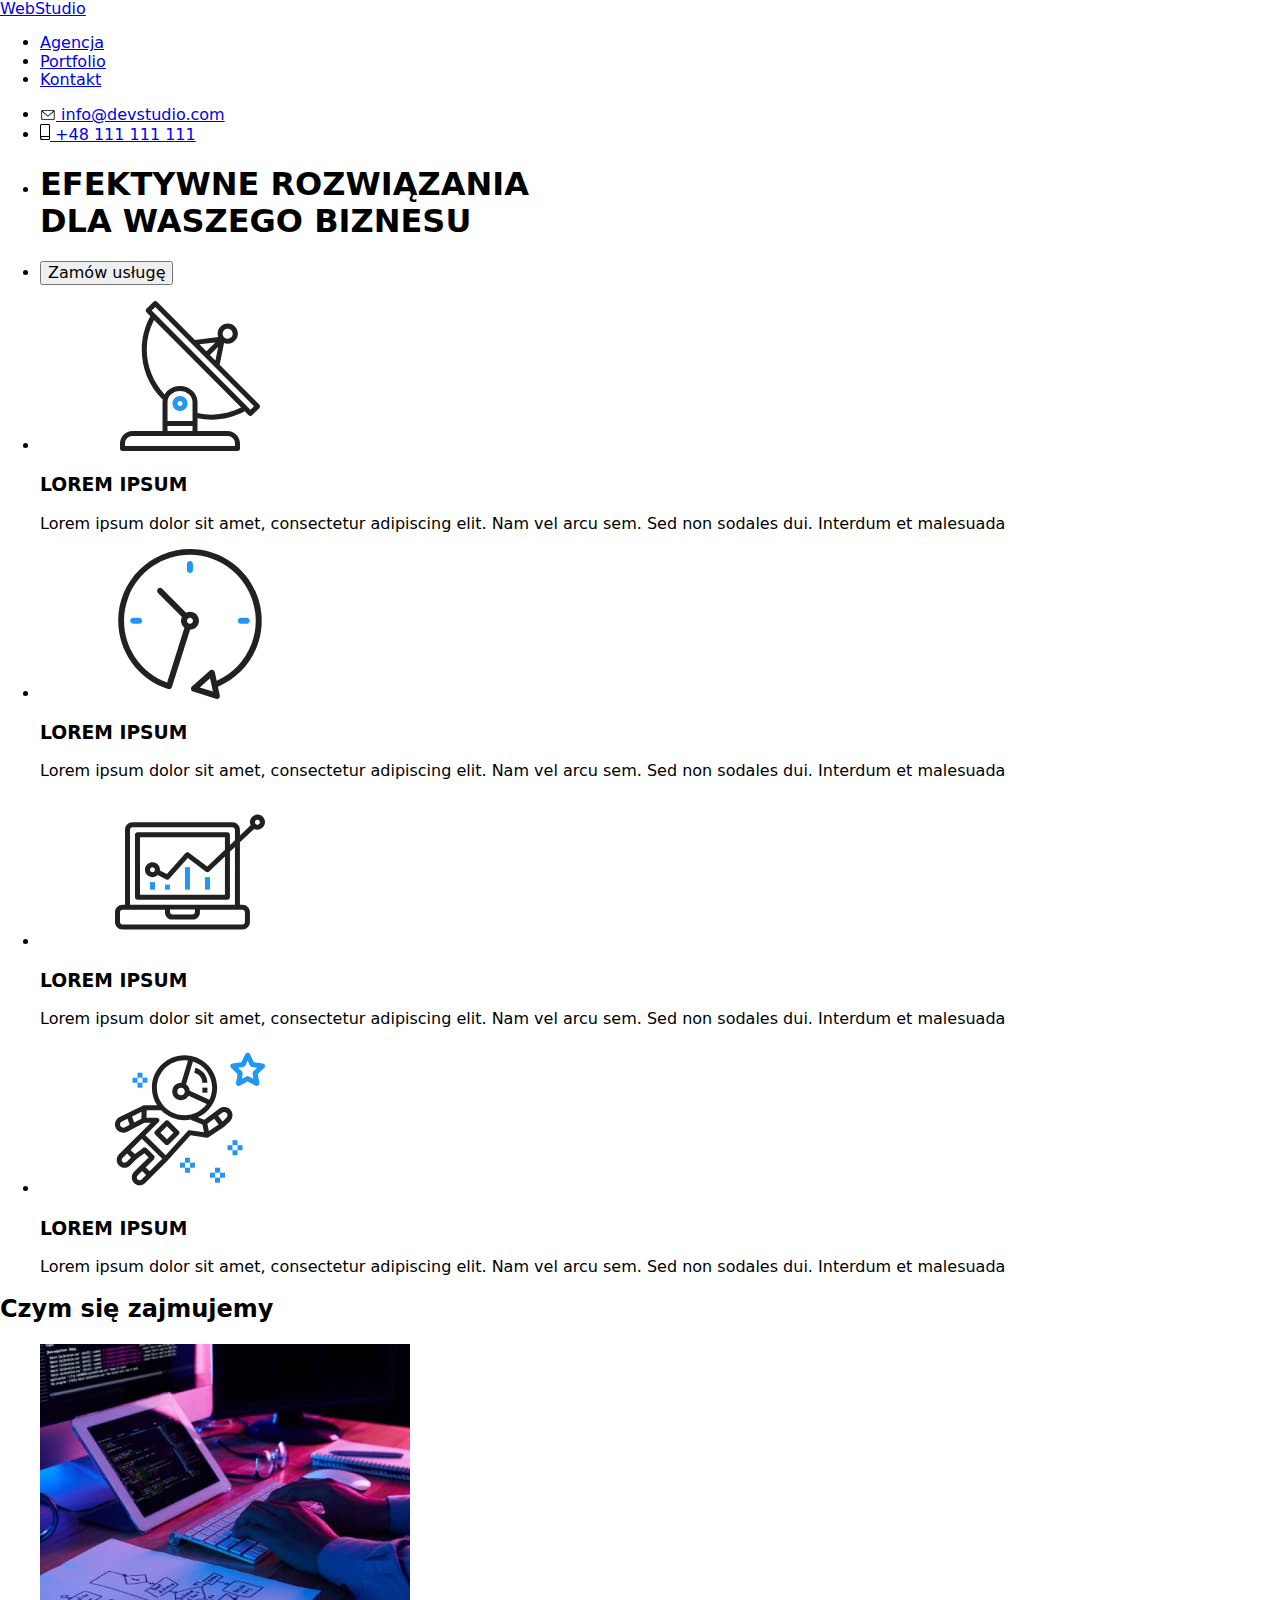
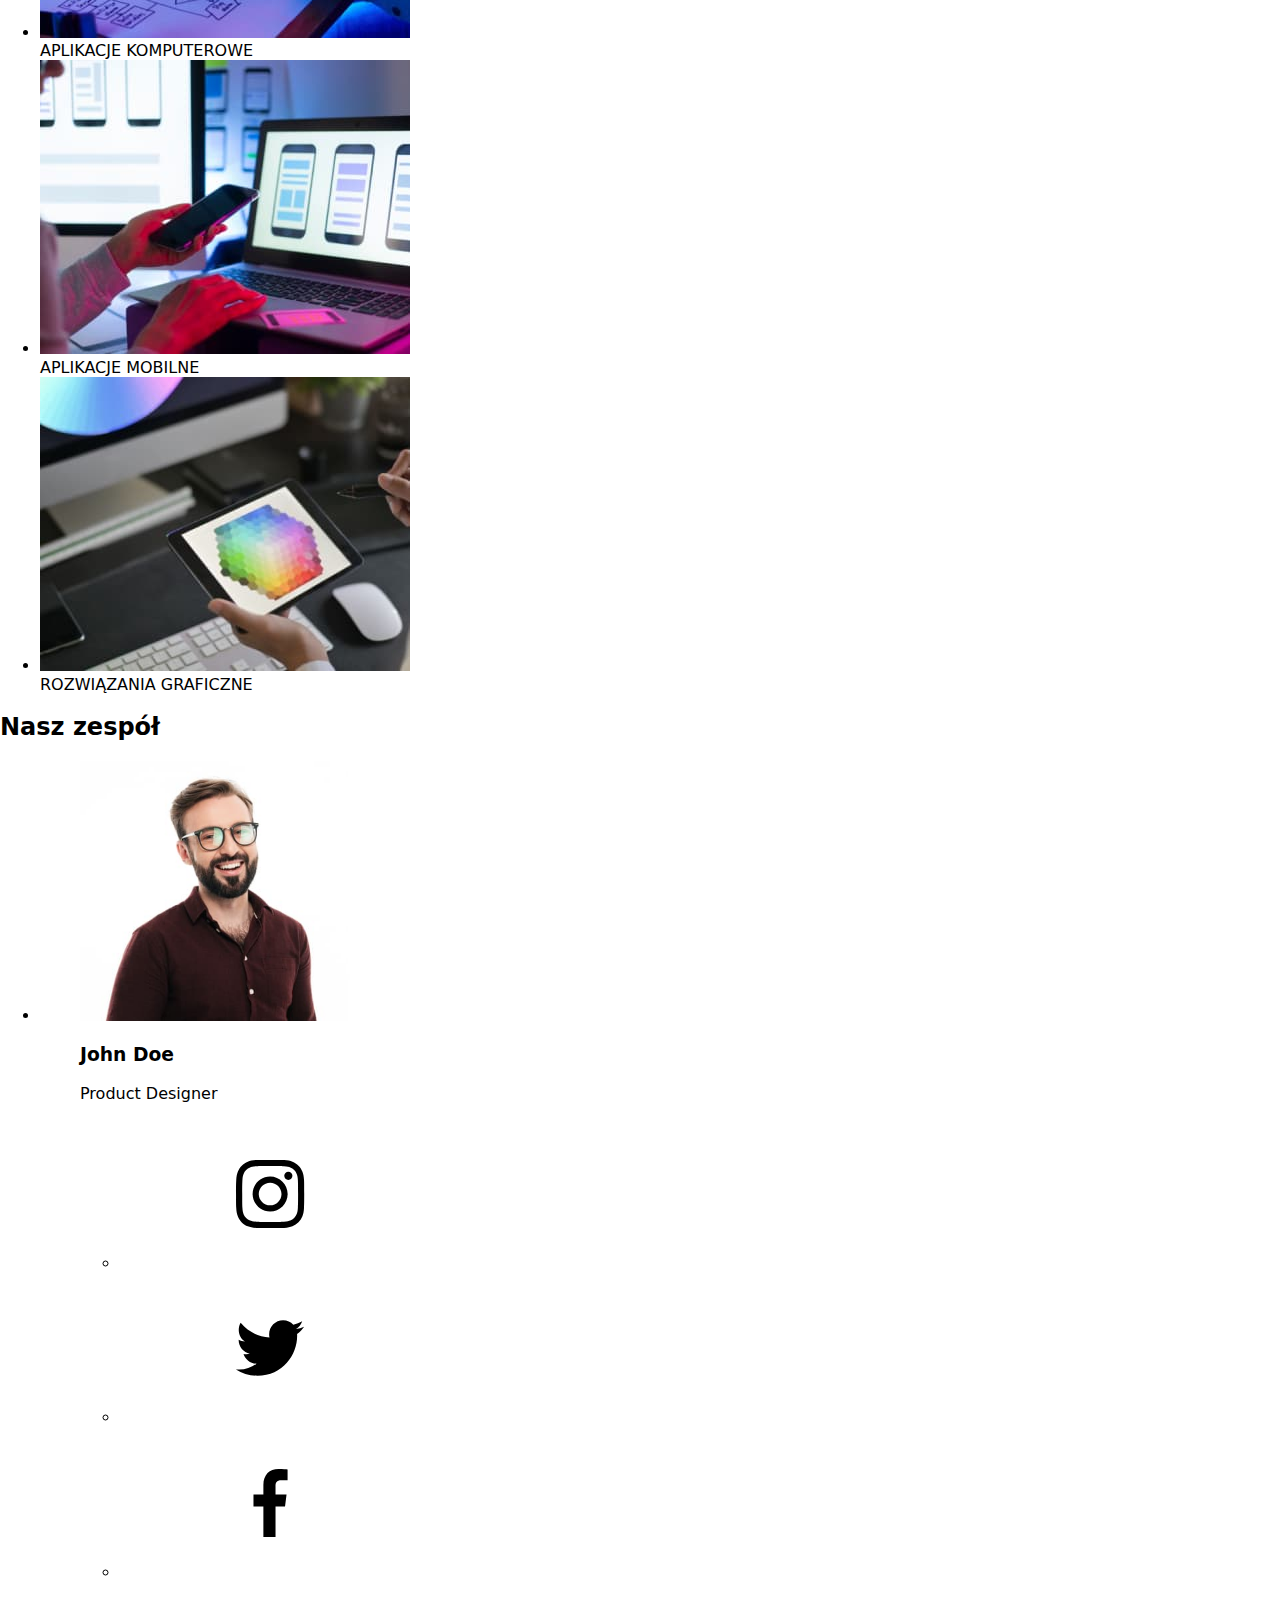
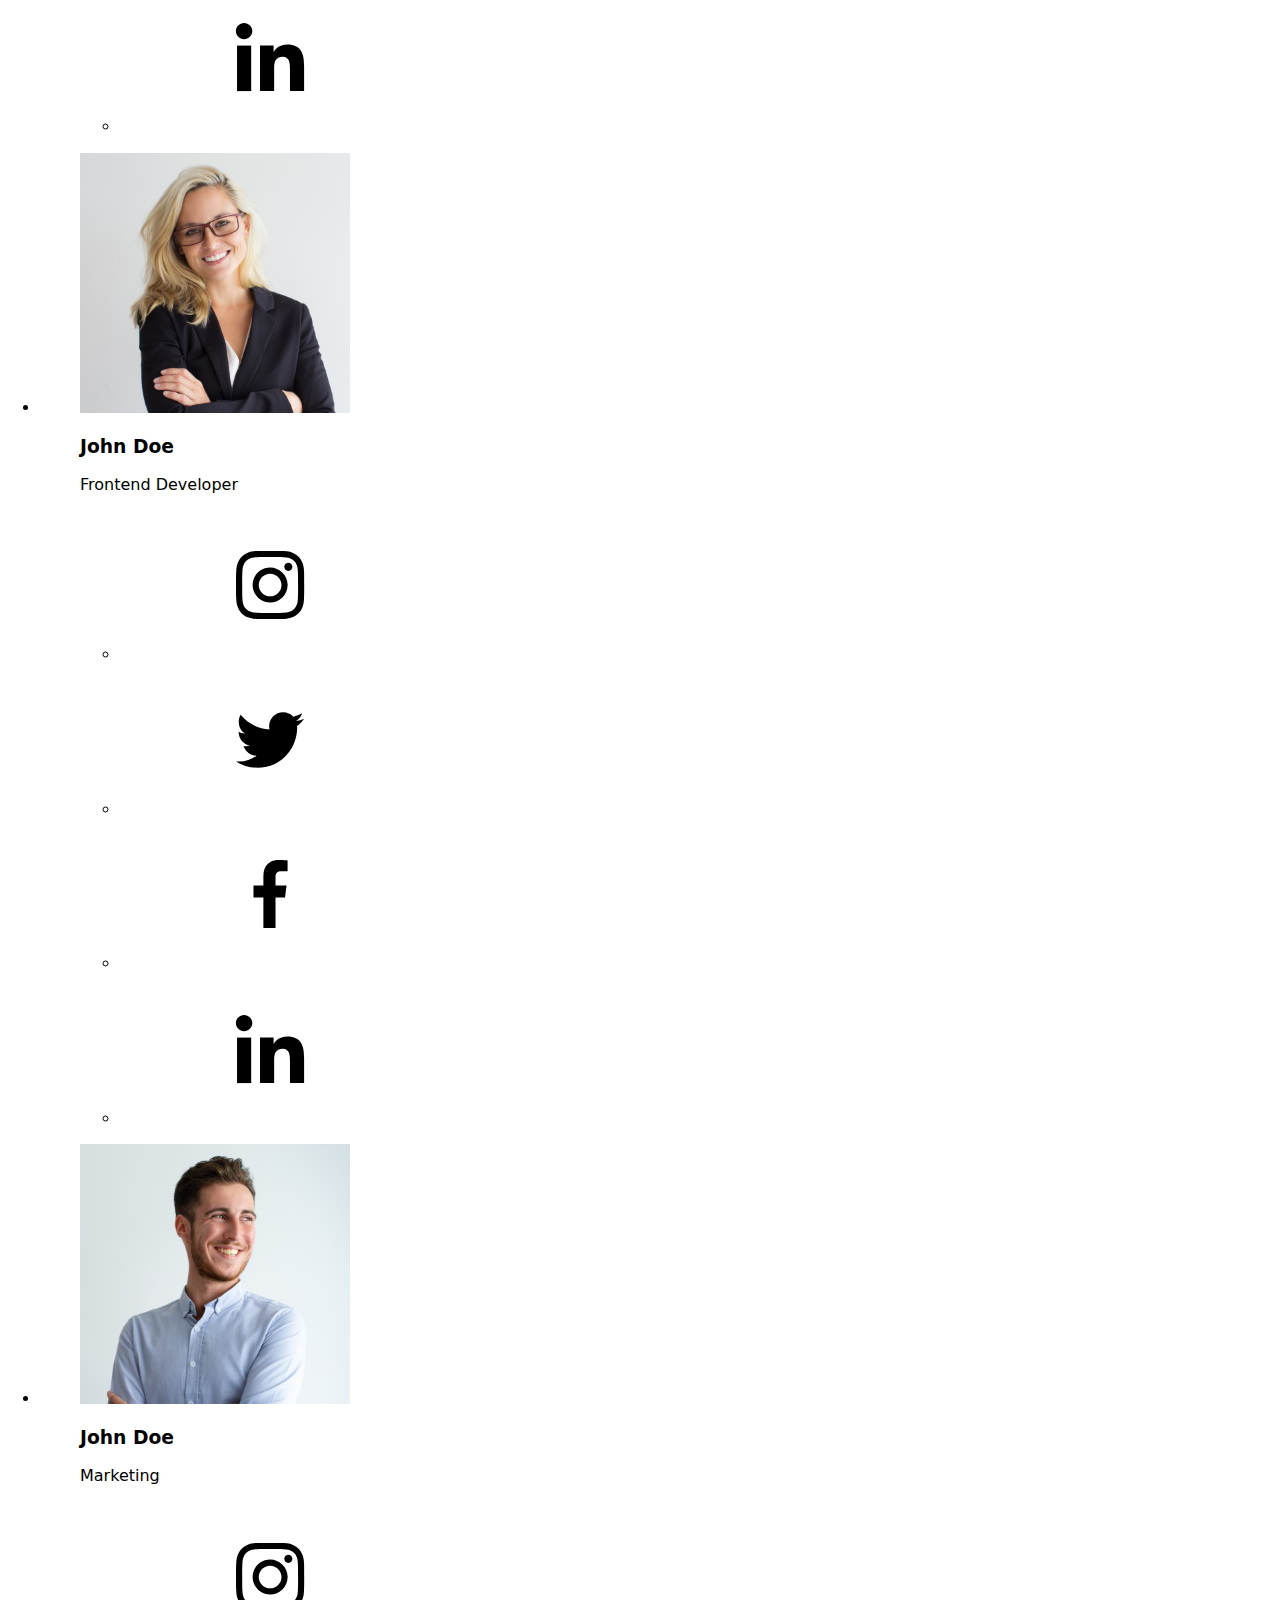
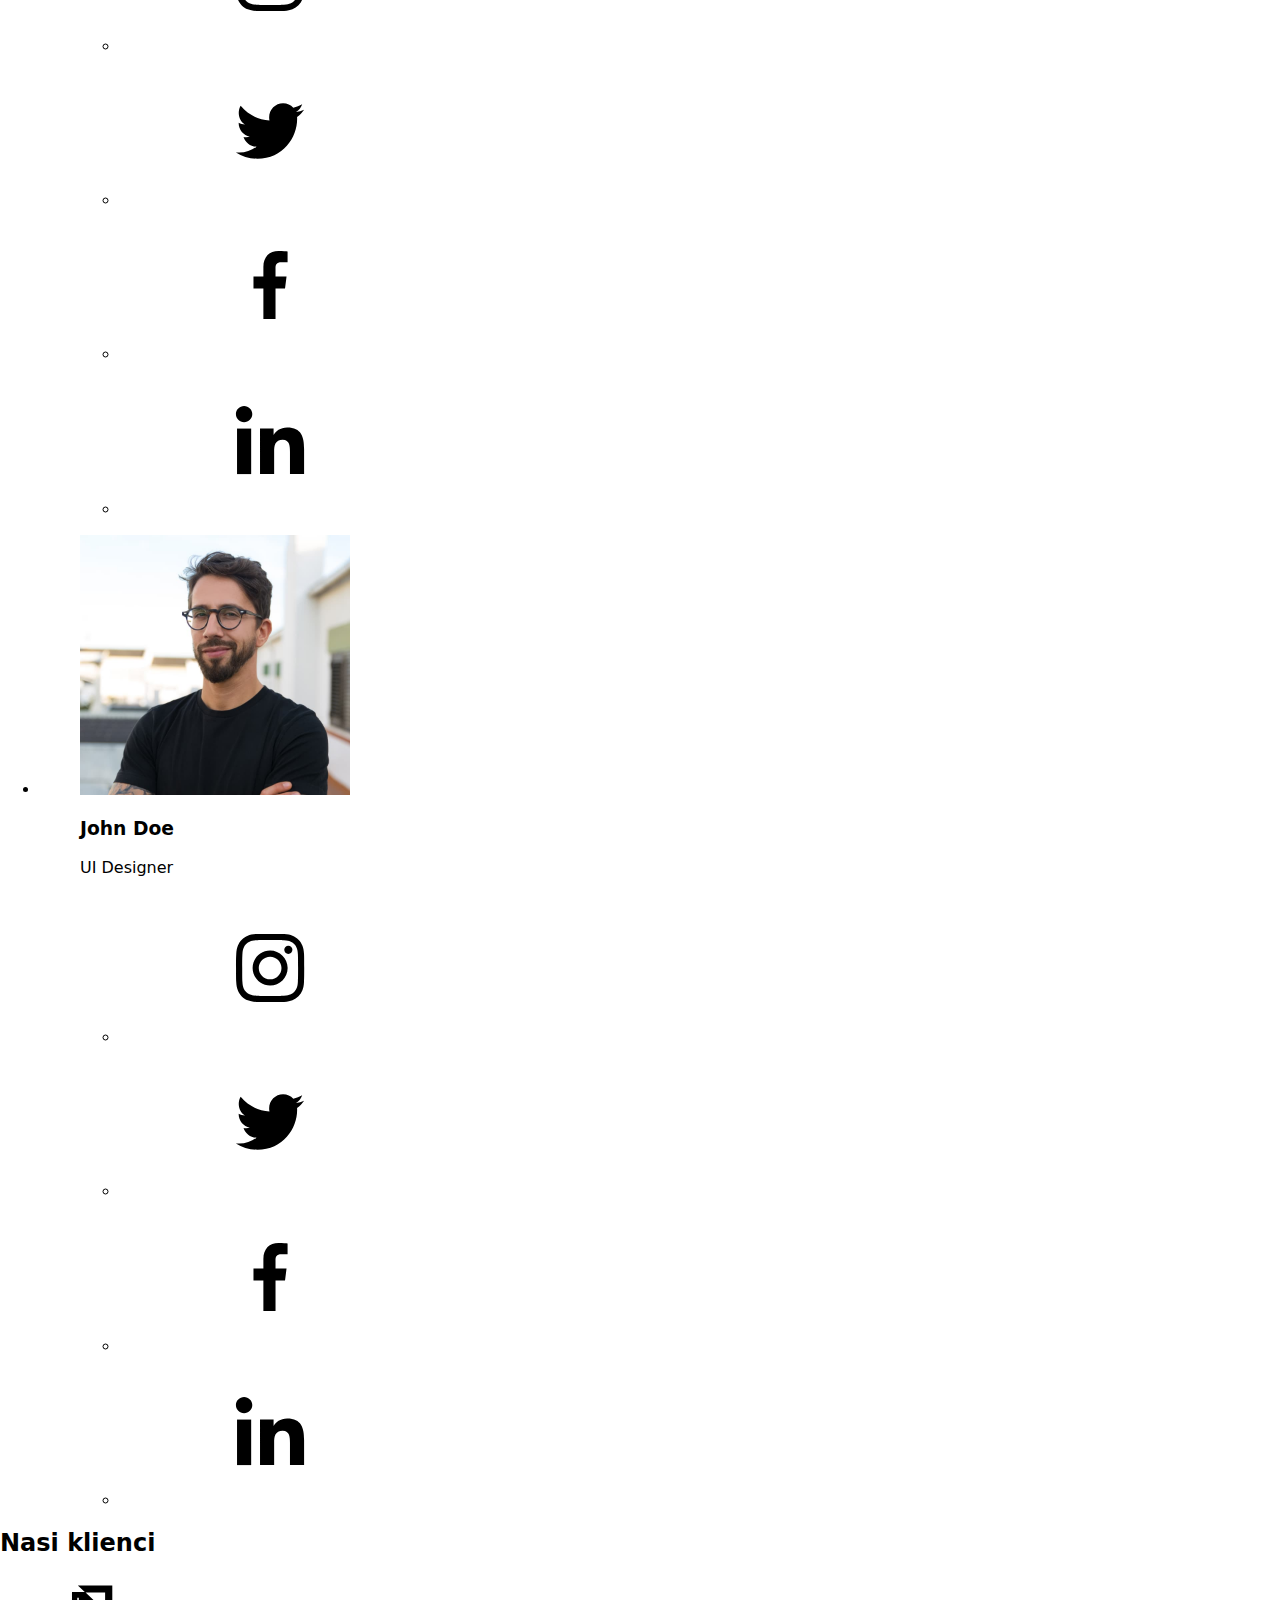
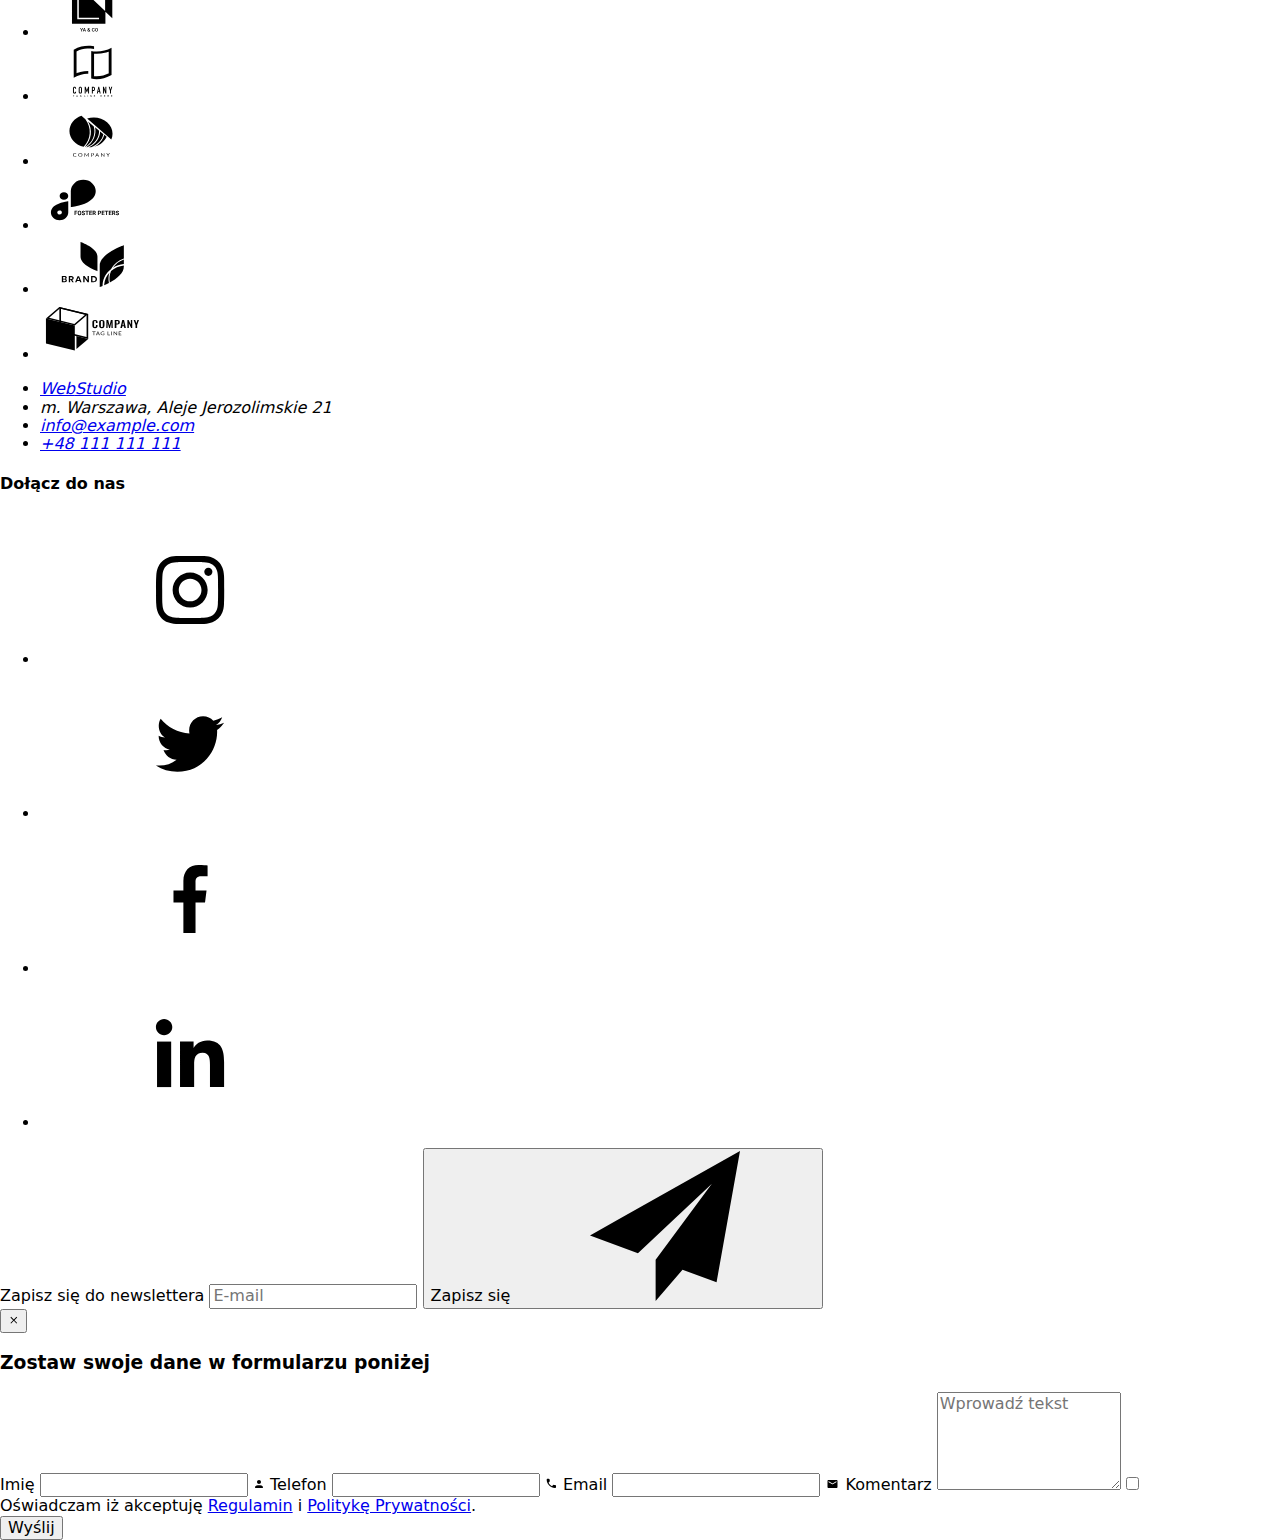
==== index.html @ 15aa5487 "et" ====
<!DOCTYPE html>
<html lang="en">
  <head>
    <link
      rel="stylesheet"
      href="https://cdnjs.cloudflare.com/ajax/libs/modern-normalize/1.0.0/modern-normalize.min.css"
    />
    <link rel="stylesheet" href="start.css" />
    <link rel="preconnect" href="https://fonts.googleapis.com" />
    <link rel="preconnect" href="https://fonts.gstatic.com" crossorigin />
    <link
      href="https://fonts.googleapis.com/css2?family=Roboto:wght@400;500;700;900&display=swap"
      rel="stylesheet"
    />
    <meta charset="UTF-8" />
    <meta http-equiv="X-UA-Compatible" content="IE=edge" />
    <meta name="viewport" content="width=device-width, initial-scale=1.0" />
    <title>Webstudio</title>
  </head>
  <body>
    <!-- Nagłówek -->
    <header>
      <div class="header container">
        <!-- Nawigacja do innych stron -->
        <a class="header__logo" href="./index.html">Web<span>Studio</span></a>
        <ul class="header__navigation">
          <li class="header__item active">
            <a class="header__link1" href="./index.html">Agencja</a>
          </li>
          <li class="header__item">
            <a class="header__link1" href="./portfolio.html">Portfolio</a>
          </li>
          <li class="header__item">
            <a class="header__link1" href="/Kontakt">Kontakt</a>
          </li>
        </ul>
        <ul class="header__contacts">
          <li class="header-contacts-with-icon">
            <div class="header-contacts-div">
              <a class="header__link2" href="mailto:info@devstudio.com">
                <svg class="header-icon-svg" width="16px" height="10px">
                  <use href="./images/icons.svg#icon-envelope"></use>
                </svg>
                info@devstudio.com</a
              >
            </div>
          </li>
          <li class="header-contacts-with-icon">
            <div class="header-contacts-div">
              <a class="header__link2" href="tel:+48111111111">
                <svg class="header-icon-svg" width="10px" height="16px">
                  <use href="./images/icons.svg#icon-smartphone"></use>
                </svg>
                +48&nbsp111&nbsp111&nbsp111</a
              >
            </div>
          </li>
        </ul>
      </div>
    </header>
    <main>
      <!-- Main start -->
      <section>
        <div class="bg">
          <div class="container">
            <ul>
              <li>
                <h1 class="bg-title">
                  EFEKTYWNE ROZWIĄZANIA<br />
                  DLA WASZEGO BIZNESU
                </h1>
              </li>
              <li class="guzik">
                <button class="bg-button" data-modal-open>Zamów usługę</button>
              </li>
            </ul>
          </div>
        </div>
      </section>
      <!-- lorem ipsum start -->
      <section class="section">
        <ul class="lorem container">
          <li class="lorem-box">
            <div class="lorem-icon">
              <svg class="lorem-icon-svg">
                <use href="./images/icons.svg#icon-antenna-1"></use>
              </svg>
            </div>
            <h3 class="lorem-title">LOREM IPSUM</h3>
            <p class="lorem-text">
              Lorem ipsum dolor sit amet, consectetur adipiscing elit. Nam vel
              arcu sem. Sed non sodales dui. Interdum et malesuada
            </p>
          </li>
          <li class="lorem-box">
            <div class="lorem-icon">
              <svg class="lorem-icon-svg">
                <use href="./images/icons.svg#icon-clock-1"></use>
              </svg>
            </div>
            <h3 class="lorem-title">LOREM IPSUM</h3>
            <p class="lorem-text">
              Lorem ipsum dolor sit amet, consectetur adipiscing elit. Nam vel
              arcu sem. Sed non sodales dui. Interdum et malesuada
            </p>
          </li>
          <li class="lorem-box">
            <div class="lorem-icon">
              <svg class="lorem-icon-svg">
                <use href="./images/icons.svg#icon-diagram-1"></use>
              </svg>
            </div>
            <h3 class="lorem-title">LOREM IPSUM</h3>
            <p class="lorem-text">
              Lorem ipsum dolor sit amet, consectetur adipiscing elit. Nam vel
              arcu sem. Sed non sodales dui. Interdum et malesuada
            </p>
          </li>
          <li class="lorem-box">
            <div class="lorem-icon">
              <svg class="lorem-icon-svg">
                <use href="./images/icons.svg#icon-astronaut-1"></use>
              </svg>
            </div>
            <h3 class="lorem-title">LOREM IPSUM</h3>
            <p class="lorem-text">
              Lorem ipsum dolor sit amet, consectetur adipiscing elit. Nam vel
              arcu sem. Sed non sodales dui. Interdum et malesuada
            </p>
          </li>
        </ul>
      </section>
      <!-- lorem ispum end -->
      <!-- Czym sie zajmujemy start-->
      <section class="section" id="about">
        <div class="about container">
          <h2 class="team-header">Czym się zajmujemy</h2>
          <ul class="about-ul">
            <li class="about-img">
              <img
                src="images/img.jpg"
                alt="close-up-image-programer-working-his-desk-office_1098-18707.jpg"
                width="370"
                height="294"
              />
              <div class="about-div">APLIKACJE KOMPUTEROWE</div>
            </li>
            <li class="about-img">
              <img
                src="images/img1.jpg"
                alt="web-ui-designers-are-developing-application-smartphones-team-creators-is-working-interface-mobile-phones_8119-2713.jpg"
                width="370"
                height="294"
              />
              <div class="about-div">APLIKACJE MOBILNE</div>
            </li>
            <li class="about-img">
              <img
                src="images/img2.jpg"
                alt="creative-artist-web-design-with-working-colour-selection-graphic-tablet_35674-1119.jpg"
                width="370"
                height="294"
              />
              <div class="about-div">ROZWIĄZANIA GRAFICZNE</div>
            </li>
          </ul>
        </div>
      </section>
      <!-- Czym sie zajmujemy end-->
      <!-- Zespół start-->
      <section class="section team-bg">
        <div class="team">
          <div class="container">
            <h2 class="team-header">Nasz zespół</h2>
            <ul class="team-ul">
              <li>
                <figure class="team-figure">
                  <img
                    src="images/typ1.jpg"
                    alt="koleś"
                    width="270"
                    height="260"
                  />
                  <figcaption>
                    <h3>John Doe</h3>
                    <p>Product Designer</p>
                    <div>
                      <ul class="team-icons">
                        <li class="team-icons-item">
                          <svg class="team-icons-svg">
                            <use href="./images/icons.svg#icon-insta"></use>
                          </svg>
                        </li>
                        <li class="team-icons-item">
                          <svg class="team-icons-svg">
                            <use href="./images/icons.svg#icon-twitter"></use>
                          </svg>
                        </li>
                        <li class="team-icons-item">
                          <svg class="team-icons-svg">
                            <use href="./images/icons.svg#icon-fb"></use>
                          </svg>
                        </li>
                        <li class="team-icons-item">
                          <svg class="team-icons-svg">
                            <use href="./images/icons.svg#icon-linkedin"></use>
                          </svg>
                        </li>
                      </ul>
                    </div>
                  </figcaption>
                </figure>
              </li>
              <li>
                <figure class="team-figure">
                  <img
                    src="images/typ2.jpg"
                    alt="koleś 2"
                    width="270"
                    height="260"
                  />
                  <figcaption>
                    <h3>John Doe</h3>
                    <p>Frontend Developer</p>
                    <div>
                      <ul class="team-icons">
                        <li class="team-icons-item">
                          <svg class="team-icons-svg">
                            <use href="./images/icons.svg#icon-insta"></use>
                          </svg>
                        </li>
                        <li class="team-icons-item">
                          <svg class="team-icons-svg">
                            <use href="./images/icons.svg#icon-twitter"></use>
                          </svg>
                        </li>
                        <li class="team-icons-item">
                          <svg class="team-icons-svg">
                            <use href="./images/icons.svg#icon-fb"></use>
                          </svg>
                        </li>
                        <li class="team-icons-item">
                          <svg class="team-icons-svg">
                            <use href="./images/icons.svg#icon-linkedin"></use>
                          </svg>
                        </li>
                      </ul>
                    </div>
                  </figcaption>
                </figure>
              </li>
              <li>
                <figure class="team-figure">
                  <img
                    src="images/typ3.jpg"
                    alt="koleś 3"
                    width="270"
                    height="260"
                  />
                  <figcaption>
                    <h3>John Doe</h3>
                    <p>Marketing</p>
                    <div>
                      <ul class="team-icons">
                        <li class="team-icons-item">
                          <svg class="team-icons-svg">
                            <use href="./images/icons.svg#icon-insta"></use>
                          </svg>
                        </li>
                        <li class="team-icons-item">
                          <svg class="team-icons-svg">
                            <use href="./images/icons.svg#icon-twitter"></use>
                          </svg>
                        </li>
                        <li class="team-icons-item">
                          <svg class="team-icons-svg">
                            <use href="./images/icons.svg#icon-fb"></use>
                          </svg>
                        </li>
                        <li class="team-icons-item">
                          <svg class="team-icons-svg">
                            <use href="./images/icons.svg#icon-linkedin"></use>
                          </svg>
                        </li>
                      </ul>
                    </div>
                  </figcaption>
                </figure>
              </li>
              <li>
                <figure class="team-figure">
                  <img
                    src="images/typ4.jpg"
                    alt="koleś 4"
                    width="270"
                    height="260"
                  />
                  <figcaption>
                    <h3>John Doe</h3>
                    <p>UI Designer</p>
                    <div>
                      <ul class="team-icons">
                        <li class="team-icons-item">
                          <svg class="team-icons-svg">
                            <use href="./images/icons.svg#icon-insta"></use>
                          </svg>
                        </li>
                        <li class="team-icons-item">
                          <svg class="team-icons-svg">
                            <use href="./images/icons.svg#icon-twitter"></use>
                          </svg>
                        </li>
                        <li class="team-icons-item">
                          <svg class="team-icons-svg">
                            <use href="./images/icons.svg#icon-fb"></use>
                          </svg>
                        </li>
                        <li class="team-icons-item">
                          <svg class="team-icons-svg">
                            <use href="./images/icons.svg#icon-linkedin"></use>
                          </svg>
                        </li>
                      </ul>
                    </div>
                  </figcaption>
                </figure>
              </li>
            </ul>
          </div>
        </div>
      </section>
      <!-- Zespół end-->
      <!-- Nasi klienci start -->
      <section class="section">
        <div class="container">
          <h2 class="team-header">Nasi klienci</h2>
          <ul class="team-ul">
            <li>
              <div class="client-box">
                <svg width="106" height="60">
                  <use href="./images/icons.svg#icon-Logo"></use>
                </svg>
              </div>
            </li>
            <li>
              <div class="client-box">
                <svg width="106" height="60">
                  <use href="./images/icons.svg#icon-Logo-1"></use>
                </svg>
              </div>
            </li>
            <li>
              <div class="client-box">
                <svg width="106" height="60">
                  <use href="./images/icons.svg#icon-Logo-2"></use>
                </svg>
              </div>
            </li>
            <li>
              <div class="client-box">
                <svg width="106" height="60">
                  <use href="./images/icons.svg#icon-Logo-3"></use>
                </svg>
              </div>
            </li>
            <li>
              <div class="client-box">
                <svg width="106" height="60">
                  <use href="./images/icons.svg#icon-Logo-4"></use>
                </svg>
              </div>
            </li>
            <li>
              <div class="client-box">
                <svg width="106" height="60">
                  <use href="./images/icons.svg#icon-Logo-5"></use>
                </svg>
              </div>
            </li>
          </ul>
        </div>
      </section>
      <!-- nasi klienci end -->
    </main>
    <!-- Main end -->
    <!-- Stopka strony start -->
    <footer class="footer">
      <div class="footer-flex container">
        <address class="address">
          <ul class="">
            <li>
              <a class="footer-logo" href="./index.html"
                >Web<span>Studio</span></a
              >
            </li>
            <li class="footer-text">m. Warszawa, Aleje Jerozolimskie 21</li>
            <li class="footer-text">
              <a class="footer-mail" href="mailto:info@example.com"
                >info@example.com</a
              >
            </li>
            <li class="footer-text">
              <a class="footer-phone" href="tel:+48111111111"
                >+48 111 111 111</a
              >
            </li>
          </ul>
        </address>
        <div class="footer-icons">
          <h4 class="footer-join">Dołącz do nas</h4>
          <ul class="footer-icons-list">
            <li>
              <div class="footer-div">
                <svg class="footer-icons-svg">
                  <use href="./images/icons.svg#icon-insta"></use>
                </svg>
              </div>
            </li>
            <li>
              <div class="footer-div">
                <svg class="footer-icons-svg">
                  <use href="./images/icons.svg#icon-twitter"></use>
                </svg>
              </div>
            </li>
            <li>
              <div class="footer-div">
                <svg class="footer-icons-svg">
                  <use href="./images/icons.svg#icon-fb"></use>
                </svg>
              </div>
            </li>
            <li>
              <div class="footer-div">
                <svg class="footer-icons-svg">
                  <use href="./images/icons.svg#icon-linkedin"></use>
                </svg>
              </div>
            </li>
          </ul>
        </div>
        <div>
          <form class="footer-form">
            <label class="footer-newsletter-label">
              Zapisz się do newslettera
              <input
                class="footer-newsletter"
                type="email"
                name="email"
                placeholder="E-mail"
              />
            </label>
            <button class="footer-newsletter-button" type="submit">
              Zapisz się
              <svg>
                <use href="./images/icons.svg#icon-send"></use>
              </svg>
            </button>
          </form>
        </div>
      </div>
    </footer>
    <!-- Stopka strony end -->
    <!-- modal start -->
    <div class="backdrop is-hidden" data-modal>
      <div class="modal">
        <button type="button" class="close-button" data-modal-close>
          <svg class="close-btn" width="11px" height="11px">
            <use href="./images/icons.svg#icon-close"></use>
          </svg>
        </button>
        <h3 class="modal__title">Zostaw swoje dane w formularzu poniżej</h3>
        <form class="modal__form">
          <label class="modal__label">
            Imię
            <input class="modal__input" type="text" name="name" />
            <svg
              class="modal__icon modal__icon--person"
              width="12px"
              height="12px"
            >
              <use href="./images/icons.svg#icon-person"></use>
            </svg>
          </label>
          <label class="modal__label">
            Telefon
            <input class="modal__input" type="tel" name="phone" />
            <svg
              class="modal__icon modal__icon--phone"
              width="13px"
              height="13px"
            >
              <use href="./images/icons.svg#icon-phone"></use>
            </svg>
          </label>
          <label class="modal__label">
            Email
            <input class="modal__input" type="email" name="email" />
            <svg
              class="modal__icon modal__icon--email"
              width="15px"
              height="12px"
            >
              <use href="./images/icons.svg#icon-email"></use>
            </svg>
          </label>
          <label class="modal__label">
            Komentarz
            <textarea
              class="modal__comment"
              name="comment"
              rows="5"
              placeholder="Wprowadź tekst"
            ></textarea>
          </label>
          <label class="modal__policy">
            <input
              class="modal__checkbox"
              type="checkbox"
              name="accept"
              value="accept"
            />
            <div class="modal__checkbox--text">
              Oświadczam iż akceptuję
              <a class="modal__link" href="#regulamin">Regulamin</a> i
              <a class="modal__link" href="#policy">Politykę Prywatności</a>.
            </div>
          </label>

          <button class="modal__button" type="submit">Wyślij</button>
        </form>
      </div>
    </div>
    <!-- modal end -->
    <script src="./js/modal.js"></script>
  </body>
</html>
---- start.css ----
/*# sourceMappingURL=start.css.map */
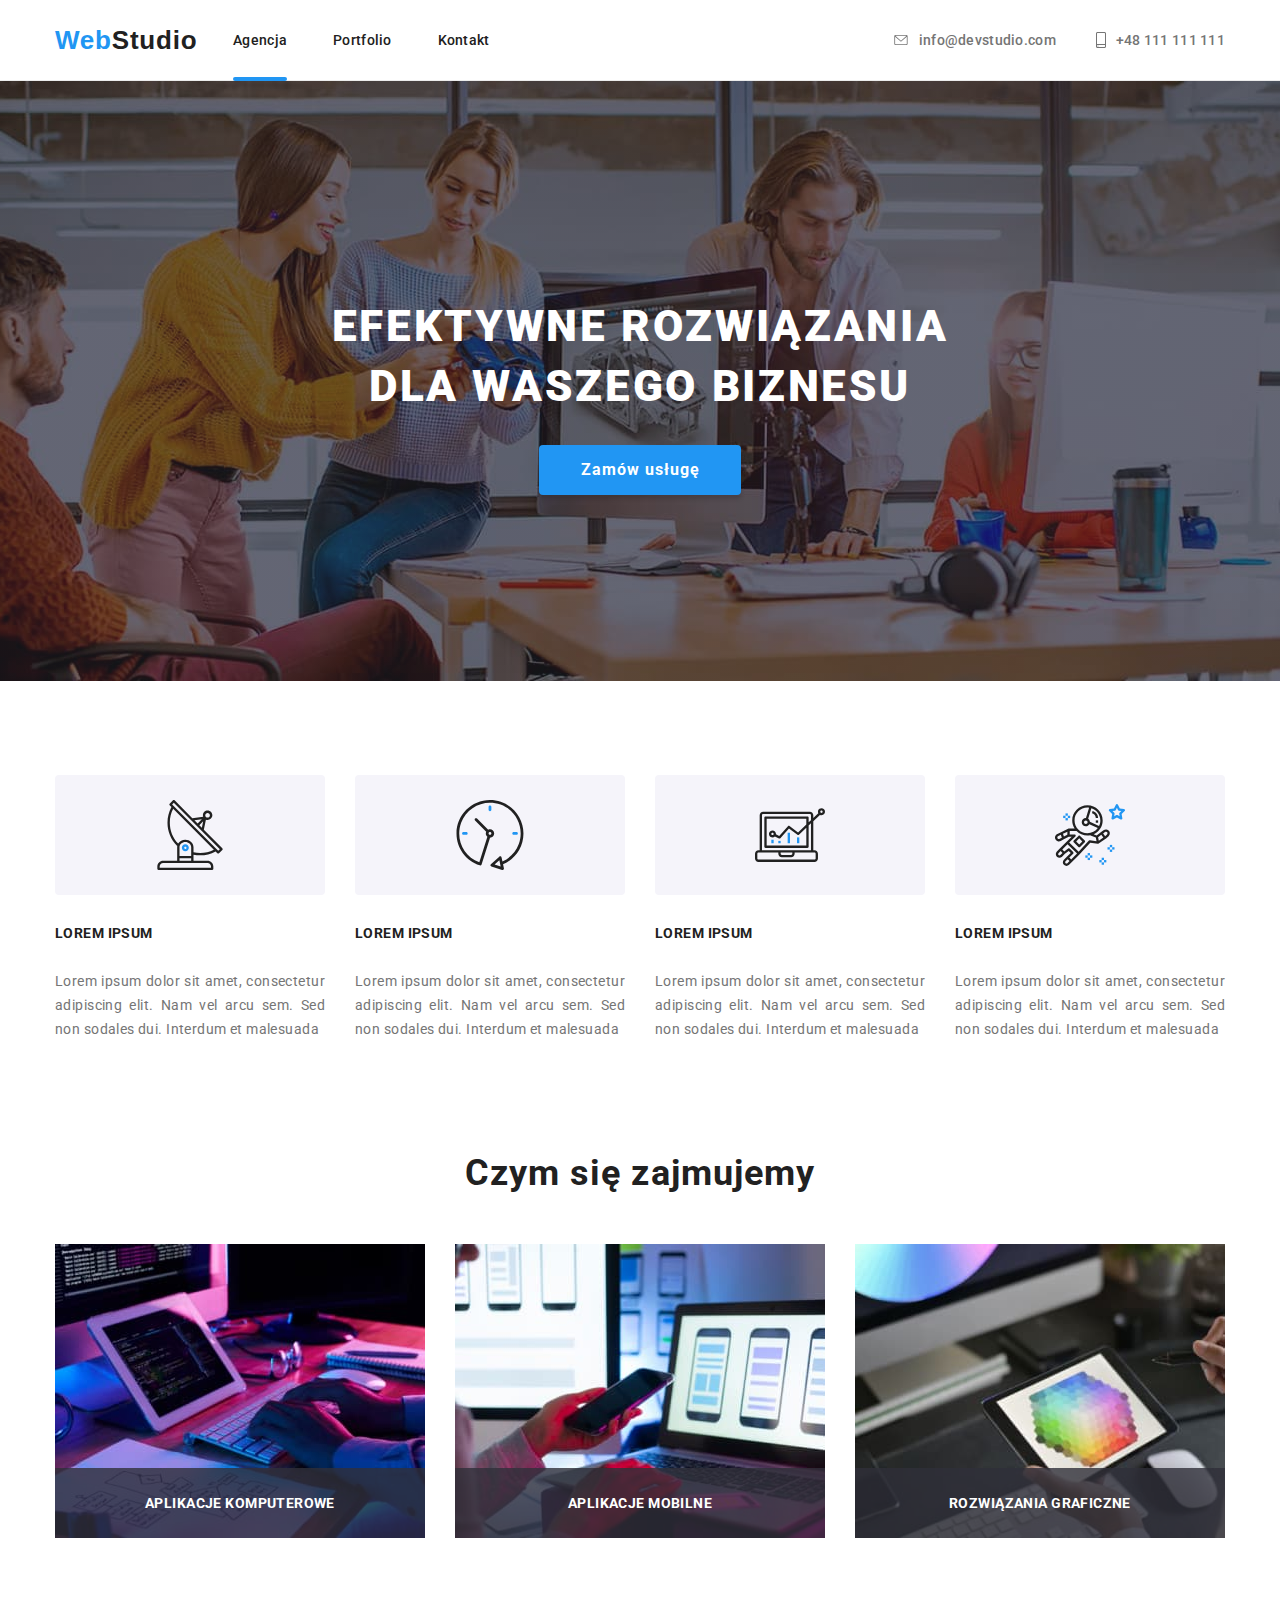
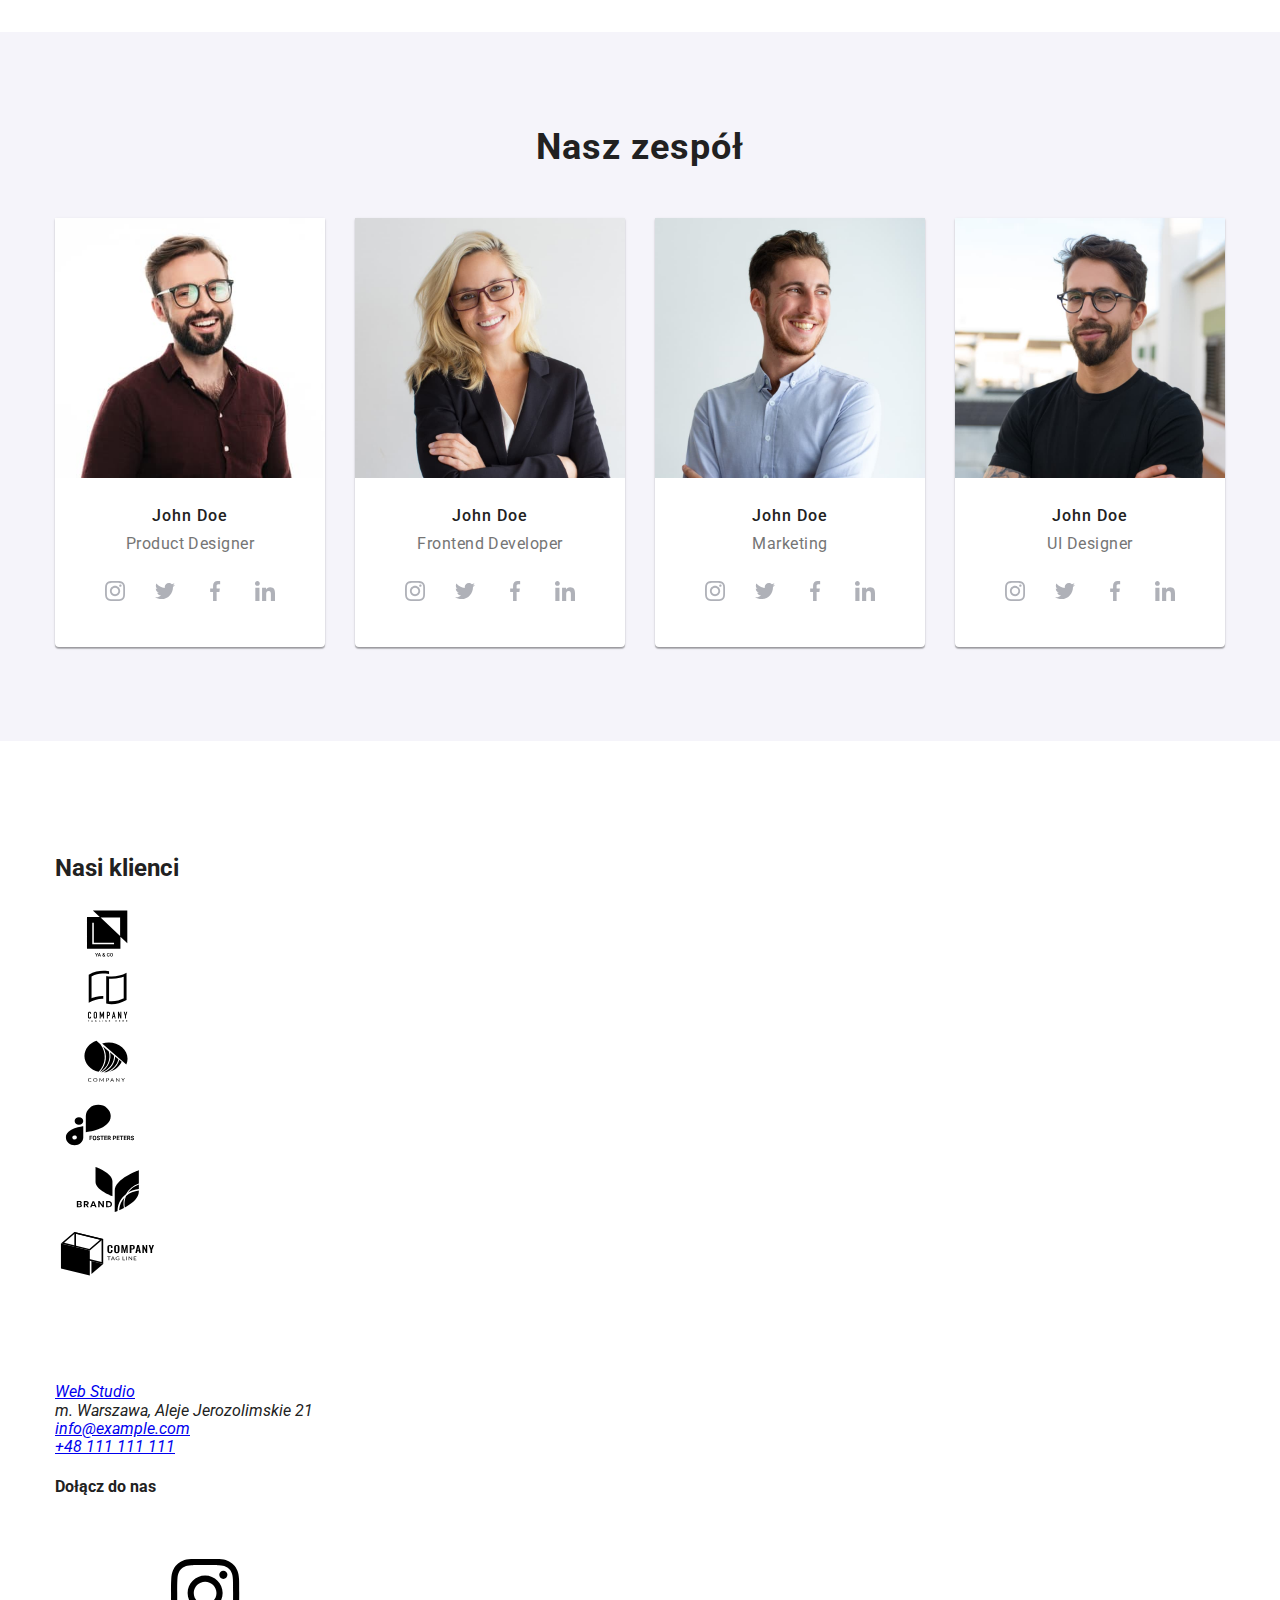
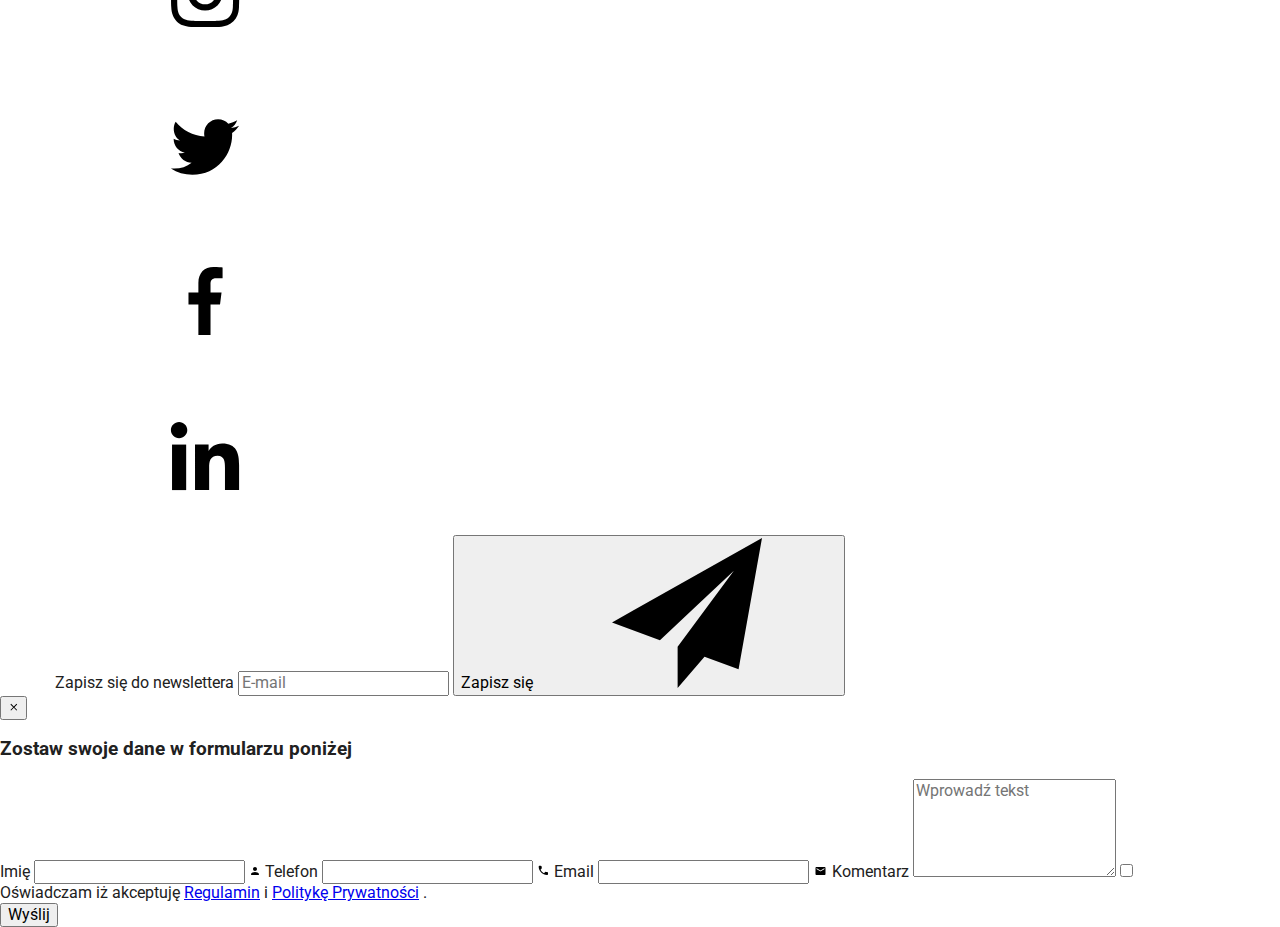
==== commit 0cc50c44: "fds" ====
--- a/index.html
+++ b/index.html
@@ -5,7 +5,7 @@
       rel="stylesheet"
       href="https://cdnjs.cloudflare.com/ajax/libs/modern-normalize/1.0.0/modern-normalize.min.css"
     />
-    <link rel="stylesheet" href="start.css" />
+    <link rel="stylesheet" href="css/main.min.css" />
     <link rel="preconnect" href="https://fonts.googleapis.com" />
     <link rel="preconnect" href="https://fonts.gstatic.com" crossorigin />
     <link
@@ -22,7 +22,8 @@
     <header>
       <div class="header container">
         <!-- Nawigacja do innych stron -->
-        <a class="header__logo" href="./index.html">Web<span>Studio</span></a>
+        <a class="header__logo" href="./index.html">Web<span>Studio</span>
+        </a>
         <ul class="header__navigation">
           <li class="header__item active">
             <a class="header__link1" href="./index.html">Agencja</a>
@@ -35,24 +36,24 @@
           </li>
         </ul>
         <ul class="header__contacts">
-          <li class="header-contacts-with-icon">
-            <div class="header-contacts-div">
+          <li class="header__contacts--icon">
+            <div class="header__contacts--div">
               <a class="header__link2" href="mailto:info@devstudio.com">
-                <svg class="header-icon-svg" width="16px" height="10px">
+                <svg class="header__icon" width="16px" height="10px">
                   <use href="./images/icons.svg#icon-envelope"></use>
                 </svg>
-                info@devstudio.com</a
-              >
-            </div>
-          </li>
-          <li class="header-contacts-with-icon">
-            <div class="header-contacts-div">
+                info@devstudio.com
+              </a>
+            </div>
+          </li>
+          <li class="header__contacts--icon">
+            <div class="header__contacts--div">
               <a class="header__link2" href="tel:+48111111111">
-                <svg class="header-icon-svg" width="10px" height="16px">
+                <svg class="header__icon" width="10px" height="16px">
                   <use href="./images/icons.svg#icon-smartphone"></use>
                 </svg>
-                +48&nbsp111&nbsp111&nbsp111</a
-              >
+                +48&nbsp111&nbsp111&nbsp111
+              </a>
             </div>
           </li>
         </ul>
@@ -65,13 +66,14 @@
           <div class="container">
             <ul>
               <li>
-                <h1 class="bg-title">
-                  EFEKTYWNE ROZWIĄZANIA<br />
+                <h1 class="bg__title">
+                  EFEKTYWNE ROZWIĄZANIA
+                  <br />
                   DLA WASZEGO BIZNESU
                 </h1>
               </li>
-              <li class="guzik">
-                <button class="bg-button" data-modal-open>Zamów usługę</button>
+              <li class="bg__list">
+                <button class="bg__button" data-modal-open>Zamów usługę</button>
               </li>
             </ul>
           </div>
@@ -80,50 +82,50 @@
       <!-- lorem ipsum start -->
       <section class="section">
         <ul class="lorem container">
-          <li class="lorem-box">
-            <div class="lorem-icon">
-              <svg class="lorem-icon-svg">
+          <li class="lorem__box">
+            <div class="lorem__icon">
+              <svg class="lorem__icon--svg">
                 <use href="./images/icons.svg#icon-antenna-1"></use>
               </svg>
             </div>
-            <h3 class="lorem-title">LOREM IPSUM</h3>
-            <p class="lorem-text">
+            <h3 class="lorem__title">LOREM IPSUM</h3>
+            <p class="lorem__text">
               Lorem ipsum dolor sit amet, consectetur adipiscing elit. Nam vel
               arcu sem. Sed non sodales dui. Interdum et malesuada
             </p>
           </li>
-          <li class="lorem-box">
-            <div class="lorem-icon">
-              <svg class="lorem-icon-svg">
+          <li class="lorem__box">
+            <div class="lorem__icon">
+              <svg class="lorem__icon--svg">
                 <use href="./images/icons.svg#icon-clock-1"></use>
               </svg>
             </div>
-            <h3 class="lorem-title">LOREM IPSUM</h3>
-            <p class="lorem-text">
+            <h3 class="lorem__title">LOREM IPSUM</h3>
+            <p class="lorem__text">
               Lorem ipsum dolor sit amet, consectetur adipiscing elit. Nam vel
               arcu sem. Sed non sodales dui. Interdum et malesuada
             </p>
           </li>
-          <li class="lorem-box">
-            <div class="lorem-icon">
-              <svg class="lorem-icon-svg">
+          <li class="lorem__box">
+            <div class="lorem__icon">
+              <svg class="lorem__icon--svg">
                 <use href="./images/icons.svg#icon-diagram-1"></use>
               </svg>
             </div>
-            <h3 class="lorem-title">LOREM IPSUM</h3>
-            <p class="lorem-text">
+            <h3 class="lorem__title">LOREM IPSUM</h3>
+            <p class="lorem__text">
               Lorem ipsum dolor sit amet, consectetur adipiscing elit. Nam vel
               arcu sem. Sed non sodales dui. Interdum et malesuada
             </p>
           </li>
-          <li class="lorem-box">
-            <div class="lorem-icon">
-              <svg class="lorem-icon-svg">
+          <li class="lorem__box">
+            <div class="lorem__icon">
+              <svg class="lorem__icon--svg">
                 <use href="./images/icons.svg#icon-astronaut-1"></use>
               </svg>
             </div>
-            <h3 class="lorem-title">LOREM IPSUM</h3>
-            <p class="lorem-text">
+            <h3 class="lorem__title">LOREM IPSUM</h3>
+            <p class="lorem__text">
               Lorem ipsum dolor sit amet, consectetur adipiscing elit. Nam vel
               arcu sem. Sed non sodales dui. Interdum et malesuada
             </p>
@@ -132,49 +134,49 @@
       </section>
       <!-- lorem ispum end -->
       <!-- Czym sie zajmujemy start-->
-      <section class="section" id="about">
+      <section class="section section--about">
         <div class="about container">
-          <h2 class="team-header">Czym się zajmujemy</h2>
-          <ul class="about-ul">
-            <li class="about-img">
+          <h2 class="about__header">Czym się zajmujemy</h2>
+          <ul class="about__ul">
+            <li class="about__img">
               <img
                 src="images/img.jpg"
                 alt="close-up-image-programer-working-his-desk-office_1098-18707.jpg"
                 width="370"
                 height="294"
               />
-              <div class="about-div">APLIKACJE KOMPUTEROWE</div>
-            </li>
-            <li class="about-img">
+              <div class="about__div">APLIKACJE KOMPUTEROWE</div>
+            </li>
+            <li class="about__img">
               <img
                 src="images/img1.jpg"
                 alt="web-ui-designers-are-developing-application-smartphones-team-creators-is-working-interface-mobile-phones_8119-2713.jpg"
                 width="370"
                 height="294"
               />
-              <div class="about-div">APLIKACJE MOBILNE</div>
-            </li>
-            <li class="about-img">
+              <div class="about__div">APLIKACJE MOBILNE</div>
+            </li>
+            <li class="about__img">
               <img
                 src="images/img2.jpg"
                 alt="creative-artist-web-design-with-working-colour-selection-graphic-tablet_35674-1119.jpg"
                 width="370"
                 height="294"
               />
-              <div class="about-div">ROZWIĄZANIA GRAFICZNE</div>
+              <div class="about__div">ROZWIĄZANIA GRAFICZNE</div>
             </li>
           </ul>
         </div>
       </section>
       <!-- Czym sie zajmujemy end-->
       <!-- Zespół start-->
-      <section class="section team-bg">
+      <section class="section team__bg">
         <div class="team">
           <div class="container">
-            <h2 class="team-header">Nasz zespół</h2>
-            <ul class="team-ul">
+            <h2 class="team__header">Nasz zespół</h2>
+            <ul class="team__ul">
               <li>
-                <figure class="team-figure">
+                <figure class="team__figure">
                   <img
                     src="images/typ1.jpg"
                     alt="koleś"
@@ -182,27 +184,27 @@
                     height="260"
                   />
                   <figcaption>
-                    <h3>John Doe</h3>
-                    <p>Product Designer</p>
+                    <h3 class="team__figure--title">John Doe</h3>
+                    <p class="team__figure--description">Product Designer</p>
                     <div>
-                      <ul class="team-icons">
-                        <li class="team-icons-item">
-                          <svg class="team-icons-svg">
+                      <ul class="team__icons">
+                        <li class="team__icons--item">
+                          <svg class="team__icons--svg">
                             <use href="./images/icons.svg#icon-insta"></use>
                           </svg>
                         </li>
-                        <li class="team-icons-item">
-                          <svg class="team-icons-svg">
+                        <li class="team__icons--item">
+                          <svg class="team__icons--svg">
                             <use href="./images/icons.svg#icon-twitter"></use>
                           </svg>
                         </li>
-                        <li class="team-icons-item">
-                          <svg class="team-icons-svg">
+                        <li class="team__icons--item">
+                          <svg class="team__icons--svg">
                             <use href="./images/icons.svg#icon-fb"></use>
                           </svg>
                         </li>
-                        <li class="team-icons-item">
-                          <svg class="team-icons-svg">
+                        <li class="team__icons--item">
+                          <svg class="team__icons--svg">
                             <use href="./images/icons.svg#icon-linkedin"></use>
                           </svg>
                         </li>
@@ -212,7 +214,7 @@
                 </figure>
               </li>
               <li>
-                <figure class="team-figure">
+                <figure class="team__figure">
                   <img
                     src="images/typ2.jpg"
                     alt="koleś 2"
@@ -220,27 +222,27 @@
                     height="260"
                   />
                   <figcaption>
-                    <h3>John Doe</h3>
-                    <p>Frontend Developer</p>
+                    <h3 class="team__figure--title">John Doe</h3>
+                    <p class="team__figure--description">Frontend Developer</p>
                     <div>
-                      <ul class="team-icons">
-                        <li class="team-icons-item">
-                          <svg class="team-icons-svg">
+                      <ul class="team__icons">
+                        <li class="team__icons--item">
+                          <svg class="team__icons--svg">
                             <use href="./images/icons.svg#icon-insta"></use>
                           </svg>
                         </li>
-                        <li class="team-icons-item">
-                          <svg class="team-icons-svg">
+                        <li class="team__icons--item">
+                          <svg class="team__icons--svg">
                             <use href="./images/icons.svg#icon-twitter"></use>
                           </svg>
                         </li>
-                        <li class="team-icons-item">
-                          <svg class="team-icons-svg">
+                        <li class="team__icons--item">
+                          <svg class="team__icons--svg">
                             <use href="./images/icons.svg#icon-fb"></use>
                           </svg>
                         </li>
-                        <li class="team-icons-item">
-                          <svg class="team-icons-svg">
+                        <li class="team__icons--item">
+                          <svg class="team__icons--svg">
                             <use href="./images/icons.svg#icon-linkedin"></use>
                           </svg>
                         </li>
@@ -250,7 +252,7 @@
                 </figure>
               </li>
               <li>
-                <figure class="team-figure">
+                <figure class="team__figure">
                   <img
                     src="images/typ3.jpg"
                     alt="koleś 3"
@@ -258,27 +260,27 @@
                     height="260"
                   />
                   <figcaption>
-                    <h3>John Doe</h3>
-                    <p>Marketing</p>
+                    <h3 class="team__figure--title">John Doe</h3>
+                    <p class="team__figure--description">Marketing</p>
                     <div>
-                      <ul class="team-icons">
-                        <li class="team-icons-item">
-                          <svg class="team-icons-svg">
+                      <ul class="team__icons">
+                        <li class="team__icons--item">
+                          <svg class="team__icons--svg">
                             <use href="./images/icons.svg#icon-insta"></use>
                           </svg>
                         </li>
-                        <li class="team-icons-item">
-                          <svg class="team-icons-svg">
+                        <li class="team__icons--item">
+                          <svg class="team__icons--svg">
                             <use href="./images/icons.svg#icon-twitter"></use>
                           </svg>
                         </li>
-                        <li class="team-icons-item">
-                          <svg class="team-icons-svg">
+                        <li class="team__icons--item">
+                          <svg class="team__icons--svg">
                             <use href="./images/icons.svg#icon-fb"></use>
                           </svg>
                         </li>
-                        <li class="team-icons-item">
-                          <svg class="team-icons-svg">
+                        <li class="team__icons--item">
+                          <svg class="team__icons--svg">
                             <use href="./images/icons.svg#icon-linkedin"></use>
                           </svg>
                         </li>
@@ -288,7 +290,7 @@
                 </figure>
               </li>
               <li>
-                <figure class="team-figure">
+                <figure class="team__figure">
                   <img
                     src="images/typ4.jpg"
                     alt="koleś 4"
@@ -296,27 +298,27 @@
                     height="260"
                   />
                   <figcaption>
-                    <h3>John Doe</h3>
-                    <p>UI Designer</p>
+                    <h3 class="team__figure--title">John Doe</h3>
+                    <p class="team__figure--description">UI Designer</p>
                     <div>
-                      <ul class="team-icons">
-                        <li class="team-icons-item">
-                          <svg class="team-icons-svg">
+                      <ul class="team__icons">
+                        <li class="team__icons--item">
+                          <svg class="team__icons--svg">
                             <use href="./images/icons.svg#icon-insta"></use>
                           </svg>
                         </li>
-                        <li class="team-icons-item">
-                          <svg class="team-icons-svg">
+                        <li class="team__icons--item">
+                          <svg class="team__icons--svg">
                             <use href="./images/icons.svg#icon-twitter"></use>
                           </svg>
                         </li>
-                        <li class="team-icons-item">
-                          <svg class="team-icons-svg">
+                        <li class="team__icons--item">
+                          <svg class="team__icons--svg">
                             <use href="./images/icons.svg#icon-fb"></use>
                           </svg>
                         </li>
-                        <li class="team-icons-item">
-                          <svg class="team-icons-svg">
+                        <li class="team__icons--item">
+                          <svg class="team__icons--svg">
                             <use href="./images/icons.svg#icon-linkedin"></use>
                           </svg>
                         </li>
@@ -389,20 +391,21 @@
         <address class="address">
           <ul class="">
             <li>
-              <a class="footer-logo" href="./index.html"
-                >Web<span>Studio</span></a
-              >
+              <a class="footer-logo" href="./index.html">
+                Web
+                <span>Studio</span>
+              </a>
             </li>
             <li class="footer-text">m. Warszawa, Aleje Jerozolimskie 21</li>
             <li class="footer-text">
-              <a class="footer-mail" href="mailto:info@example.com"
-                >info@example.com</a
-              >
+              <a class="footer-mail" href="mailto:info@example.com">
+                info@example.com
+              </a>
             </li>
             <li class="footer-text">
-              <a class="footer-phone" href="tel:+48111111111"
-                >+48 111 111 111</a
-              >
+              <a class="footer-phone" href="tel:+48111111111">
+                +48 111 111 111
+              </a>
             </li>
           </ul>
         </address>
@@ -522,8 +525,10 @@
             />
             <div class="modal__checkbox--text">
               Oświadczam iż akceptuję
-              <a class="modal__link" href="#regulamin">Regulamin</a> i
-              <a class="modal__link" href="#policy">Politykę Prywatności</a>.
+              <a class="modal__link" href="#regulamin">Regulamin</a>
+              i
+              <a class="modal__link" href="#policy">Politykę Prywatności</a>
+              .
             </div>
           </label>
 
--- a/css/main.min.css
+++ b/css/main.min.css
@@ -0,0 +1 @@
+body{font-family:"Roboto",sans-serif;color:#212121}ul{padding:0px;list-style-type:none;margin:0}.container{max-width:1200px;width:100%;margin:0 auto;padding:0 15px}.section{padding:94px 0}.section--about{padding-top:0}header{border-bottom:1px solid #ececec}.header{background-color:#fff;display:flex;justify-content:space-between;align-items:center;height:80px}.header__navigation{display:flex;top:32px;margin-right:345px;align-items:center;list-style:none}.header__contacts{display:flex;text-align:center;align-items:center;justify-content:space-between}.header__item{margin-left:23px;margin-right:23px}.header__logo{display:block;text-decoration:none;width:145px;height:31px;font-family:"Raleway",sans-serif;font-style:normal;font-weight:700;font-size:26px;line-height:31px;letter-spacing:.03em;color:#2196f3}.header__logo span{color:#212121}.header__link1{display:block;font-family:"Roboto",sans-serif;font-style:normal;font-size:14px;line-height:16px;letter-spacing:.02em;font-weight:500;text-decoration:none;color:var(--font-gray);transition-property:color;transition-duration:250ms;transition-timing-function:cubic-bezier(0.4, 0, 0.2, 1)}.header__link1:hover,.header__link1:focus{color:#2196f3}.header__contacts--div{display:flex;align-items:center;justify-content:flex-start}.header__link2{display:flex;align-items:center;justify-content:center;font-family:"Roboto",sans-serif;font-style:normal;font-weight:500;font-size:14px;line-height:16px;letter-spacing:.02em;padding-left:10px;text-decoration:none;color:#757575;transition-property:color;transition-duration:250ms;transition-timing-function:cubic-bezier(0.4, 0, 0.2, 1)}.header__link2:hover,.header__link2:focus{color:#2196f3}.header__link2:hover svg{fill:#2196f3}.header__link2:focus svg{fill:#2196f3}.header__icon{display:block;fill:#757575;margin-right:10px;transition-property:fill;transition-duration:250ms;transition-timing-function:cubic-bezier(0.4, 0, 0.2, 1)}.header__contacts--icon{display:flex;align-items:center;margin:15px}.header__contacts--icon:last-child{margin-right:0}.active::after{content:"";display:block;position:relative;border-bottom:4px solid #2196f3;border-radius:2px;margin-top:-4px;top:33px}.bg{display:flex;flex-direction:column;align-items:center;justify-content:center;height:600px;max-width:1600px;margin:0 auto;background-position:center;background-repeat:no-repeat;background-image:radial-gradient(circle, rgb(63, 94, 251) 0%, rgba(47, 48, 58, 0.4) 0%),url("../images/main-bg-photo.jpg");background-size:cover}.bg__list{display:flex}.bg__title{font-family:"Roboto";font-style:normal;font-weight:900;font-size:44px;line-height:60px;text-align:center;letter-spacing:.06em;text-transform:uppercase;display:block;text-align:center;color:#fff}.bg__button{padding:10px 41px 10px 42px;font-family:"Roboto",sans-serif;font-style:normal;font-weight:700;font-size:16px;line-height:30px;margin:0 auto;align-items:center;text-align:center;letter-spacing:.06em;box-shadow:0px 4px 4px rgba(0,0,0,.15);border:0;border-radius:4px;cursor:pointer;color:#fff;background-color:#2196f3}.lorem{display:flex;align-content:center}.lorem__box{padding:0 15px 0 15px;display:flex;flex-direction:column;align-items:flex-start;justify-content:space-between}.lorem__box:last-child{padding-right:0px}.lorem__box:first-child{padding-left:0px}.lorem__icon{display:flex;justify-content:center;align-items:center;width:270px;height:120px;background:#f5f4fa;border-radius:4px}.lorem__icon--svg{width:70px;height:70px}.lorem__title{width:270px;height:16px;margin-top:30px;font-style:normal;font-weight:700;font-size:14px;line-height:16px;letter-spacing:.03em;text-transform:uppercase}.lorem__text{height:75px;left:215px;text-align:justify;font-style:normal;font-weight:400;font-size:14px;line-height:24px;letter-spacing:.03em;color:#757575}.about{display:flex;flex-direction:column;align-items:center}.about__header{text-align:center;margin:0 0 50px;font-style:normal;font-weight:700;font-size:36px;line-height:42px;text-align:center;letter-spacing:.03em}.about__ul{width:1600px;padding:0px;margin-left:215px;margin-right:215px;justify-content:center;display:flex;align-items:center}.about__img{position:relative;display:flex;margin:0 15px 0 15px}.about__div{display:flex;align-items:center;justify-content:center;background:rgba(47,48,58,.8);width:100%;position:absolute;top:224px;left:0;right:0;bottom:0;color:#fff;font-weight:700;font-size:14px;line-height:16px;letter-spacing:.03em}.team{list-style:none;display:flex;flex-direction:column;justify-content:center;max-width:1600px;margin:0 auto}.team__bg{background-color:#f5f4fa;margin:0 auto}.team__header{text-align:center;margin:0 0 50px;font-weight:700;font-size:36px;line-height:42px;letter-spacing:.03em}.team__ul{display:flex;align-items:center;justify-content:space-between;margin:0}.team__figure{margin:0;padding:0 15px 0 15px;display:flex;flex-direction:column;justify-content:center;text-align:center;background-color:#fff;box-shadow:0px 1px 3px rgba(0,0,0,.12),0px 1px 1px rgba(0,0,0,.14),0px 2px 1px rgba(0,0,0,.2);border-radius:0px 0px 4px 4px}.team__figure:first-child{padding-left:0px}.team__figure:last-child{padding-right:0px}.team__figure--title{margin:0;padding:30px 24px 10px;font-family:"Roboto";color:#212121;font-style:normal;font-weight:500;font-size:16px;line-height:19px;text-align:center;letter-spacing:.03em;line-height:16px;letter-spacing:.06em}.team__figure--description{margin:0;font-family:"Roboto";font-style:normal;color:#757575;font-weight:400;font-size:16px;line-height:19px;text-align:center;letter-spacing:.03em;padding:0 24px 16px}.team__icons{display:flex;justify-content:space-evenly;align-content:center}.team__icons--item{padding-bottom:30px}.team__icons--item:first-child{padding-left:32px}.team__icons--item:last-child{padding-right:32px}.team__icons--svg{fill:#afb1b8;height:44px;width:44px;border-radius:50%;transition-property:fill,background-color;transition-duration:250ms;transition-timing-function:cubic-bezier(0.4, 0, 0.2, 1)}.team__icons--svg:hover{fill:#fff;background:#2196f3;cursor:pointer}.team__icons--svg:focus{fill:#fff;background:#2196f3;cursor:pointer}/*# sourceMappingURL=main.min.css.map */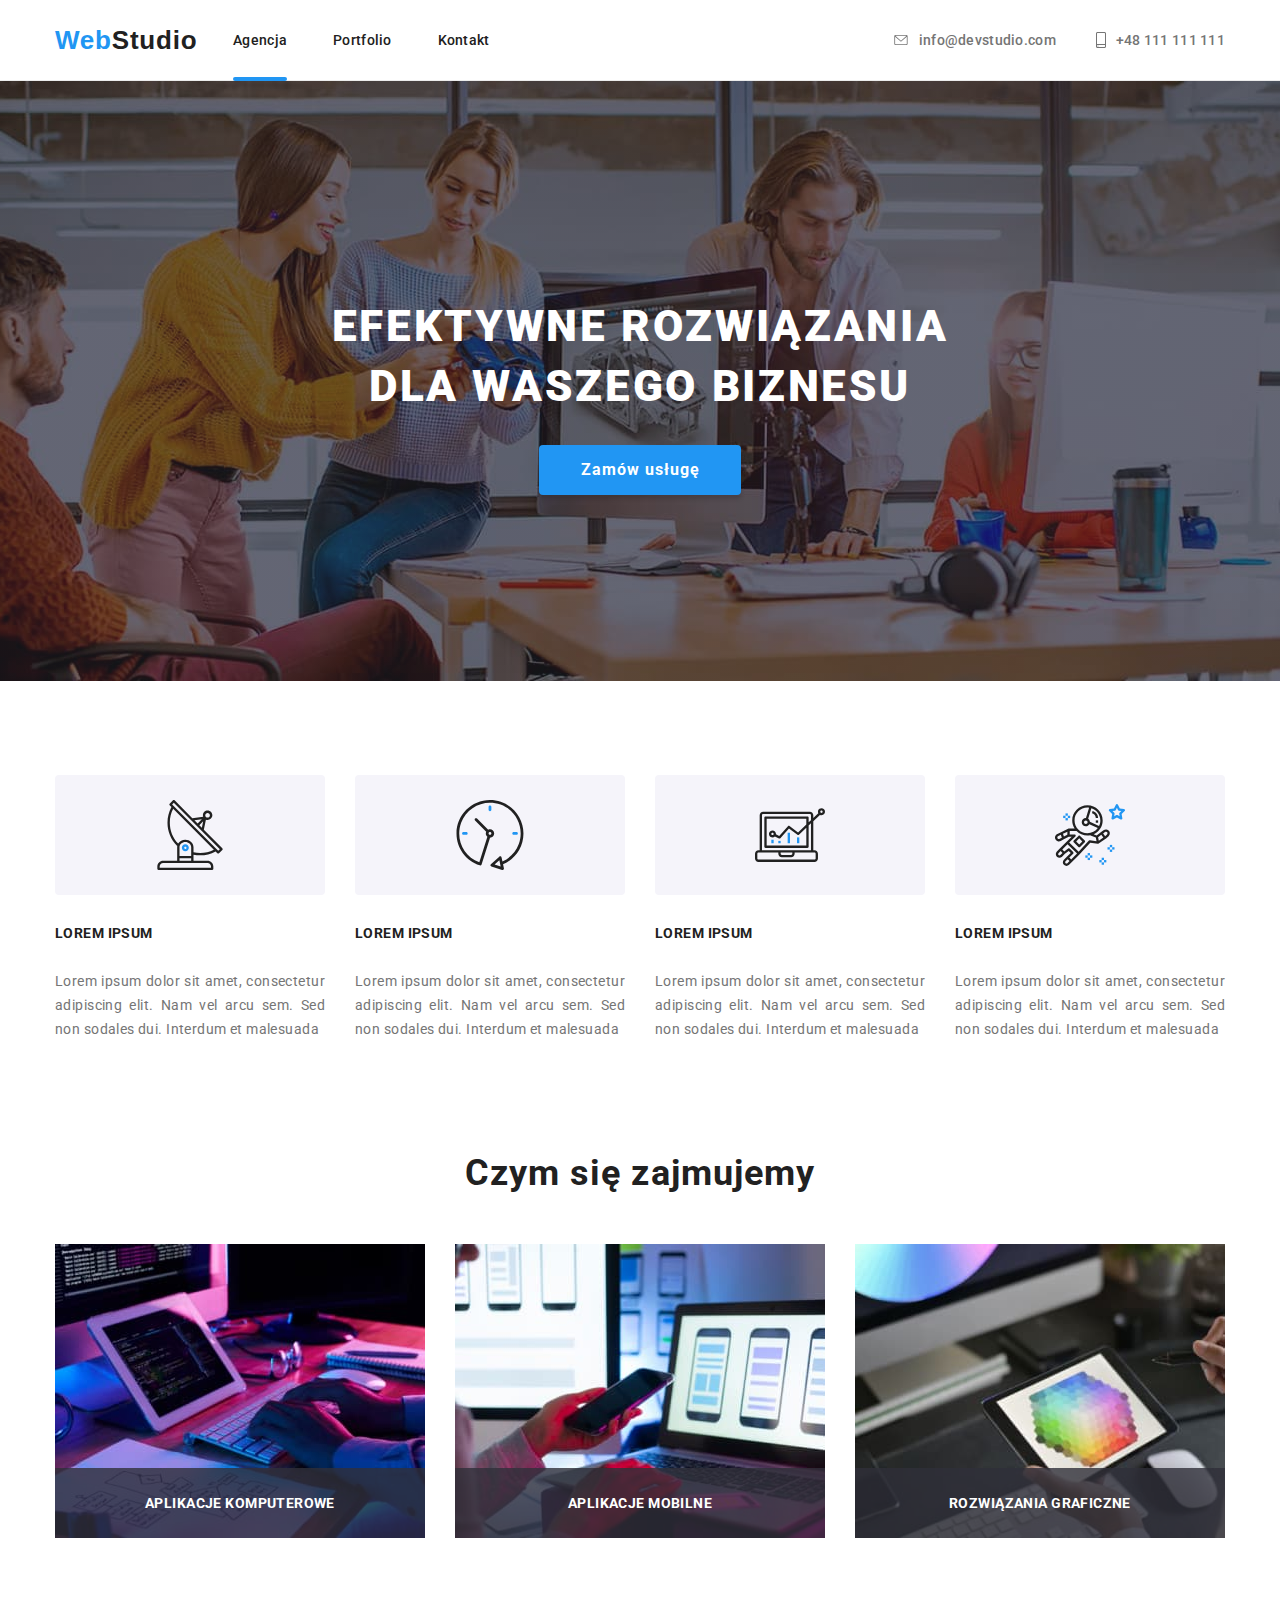
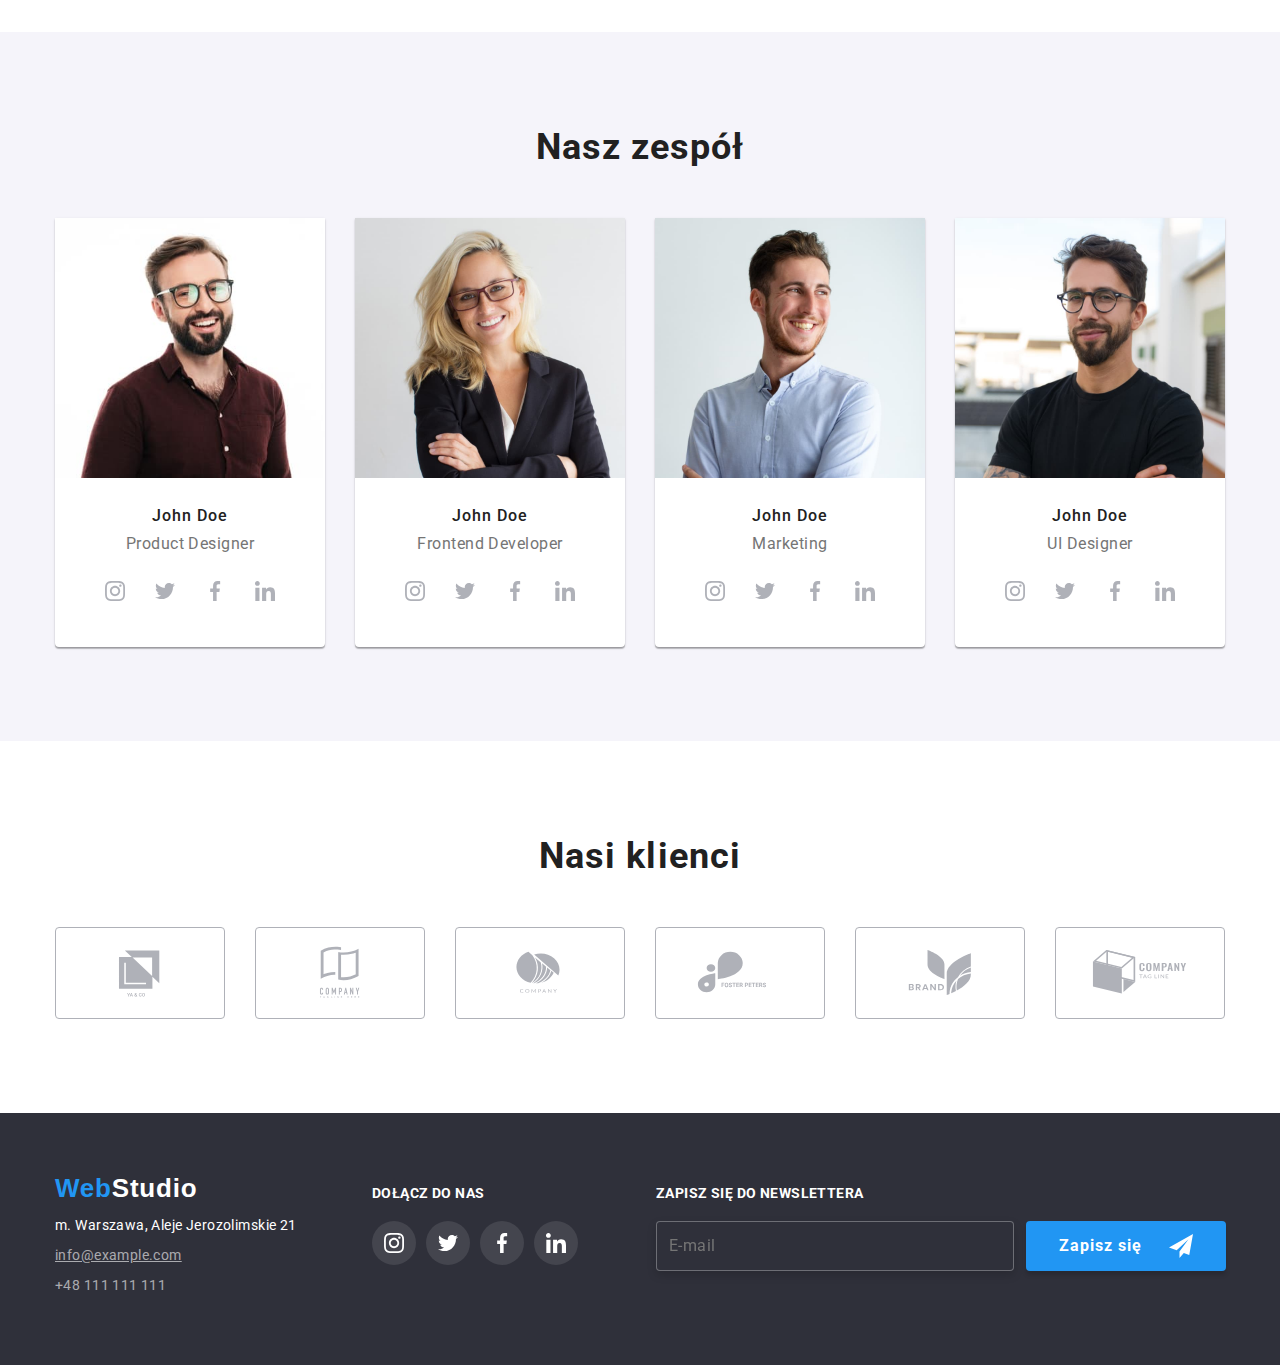
==== commit 702bda78: "chyba działa" ====
--- a/index.html
+++ b/index.html
@@ -333,47 +333,47 @@
       </section>
       <!-- Zespół end-->
       <!-- Nasi klienci start -->
-      <section class="section">
+      <section class="section client">
         <div class="container">
-          <h2 class="team-header">Nasi klienci</h2>
-          <ul class="team-ul">
-            <li>
-              <div class="client-box">
+          <h2 class="client__header">Nasi klienci</h2>
+          <ul class="client__ul">
+            <li>
+              <div class="client__box">
                 <svg width="106" height="60">
                   <use href="./images/icons.svg#icon-Logo"></use>
                 </svg>
               </div>
             </li>
             <li>
-              <div class="client-box">
+              <div class="client__box">
                 <svg width="106" height="60">
                   <use href="./images/icons.svg#icon-Logo-1"></use>
                 </svg>
               </div>
             </li>
             <li>
-              <div class="client-box">
+              <div class="client__box">
                 <svg width="106" height="60">
                   <use href="./images/icons.svg#icon-Logo-2"></use>
                 </svg>
               </div>
             </li>
             <li>
-              <div class="client-box">
+              <div class="client__box">
                 <svg width="106" height="60">
                   <use href="./images/icons.svg#icon-Logo-3"></use>
                 </svg>
               </div>
             </li>
             <li>
-              <div class="client-box">
+              <div class="client__box">
                 <svg width="106" height="60">
                   <use href="./images/icons.svg#icon-Logo-4"></use>
                 </svg>
               </div>
             </li>
             <li>
-              <div class="client-box">
+              <div class="client__box">
                 <svg width="106" height="60">
                   <use href="./images/icons.svg#icon-Logo-5"></use>
                 </svg>
@@ -387,55 +387,53 @@
     <!-- Main end -->
     <!-- Stopka strony start -->
     <footer class="footer">
-      <div class="footer-flex container">
-        <address class="address">
-          <ul class="">
-            <li>
-              <a class="footer-logo" href="./index.html">
-                Web
-                <span>Studio</span>
+      <div class="footer__flex container">
+        <address class="footer__address">
+          <ul class="footer__ul">
+            <li>
+              <a class="footer__logo" href="./index.html">Web<span>Studio</span>
               </a>
             </li>
-            <li class="footer-text">m. Warszawa, Aleje Jerozolimskie 21</li>
-            <li class="footer-text">
-              <a class="footer-mail" href="mailto:info@example.com">
+            <li class="footer__text">m. Warszawa, Aleje Jerozolimskie 21</li>
+            <li class="footer__text">
+              <a class="footer__mail" href="mailto:info@example.com">
                 info@example.com
               </a>
             </li>
-            <li class="footer-text">
-              <a class="footer-phone" href="tel:+48111111111">
+            <li class="footer__text">
+              <a class="footer__phone" href="tel:+48111111111">
                 +48 111 111 111
               </a>
             </li>
           </ul>
         </address>
-        <div class="footer-icons">
-          <h4 class="footer-join">Dołącz do nas</h4>
-          <ul class="footer-icons-list">
-            <li>
-              <div class="footer-div">
-                <svg class="footer-icons-svg">
+        <div class="footer__icons">
+          <h4 class="footer__join">Dołącz do nas</h4>
+          <ul class="footer__iconslst">
+            <li>
+              <div class="footer__div">
+                <svg class="footer__iconssvg">
                   <use href="./images/icons.svg#icon-insta"></use>
                 </svg>
               </div>
             </li>
             <li>
-              <div class="footer-div">
-                <svg class="footer-icons-svg">
+              <div class="footer__div">
+                <svg class="footer__iconssvg">
                   <use href="./images/icons.svg#icon-twitter"></use>
                 </svg>
               </div>
             </li>
             <li>
-              <div class="footer-div">
-                <svg class="footer-icons-svg">
+              <div class="footer__div">
+                <svg class="footer__iconssvg">
                   <use href="./images/icons.svg#icon-fb"></use>
                 </svg>
               </div>
             </li>
             <li>
-              <div class="footer-div">
-                <svg class="footer-icons-svg">
+              <div class="footer__div">
+                <svg class="footer__iconssvg">
                   <use href="./images/icons.svg#icon-linkedin"></use>
                 </svg>
               </div>
@@ -443,17 +441,17 @@
           </ul>
         </div>
         <div>
-          <form class="footer-form">
-            <label class="footer-newsletter-label">
+          <form class="footer__form">
+            <label class="footer__newsletterlbl">
               Zapisz się do newslettera
               <input
-                class="footer-newsletter"
+                class="footer__newsletter"
                 type="email"
                 name="email"
                 placeholder="E-mail"
               />
             </label>
-            <button class="footer-newsletter-button" type="submit">
+            <button class="footer__newsletterbtn" type="submit">
               Zapisz się
               <svg>
                 <use href="./images/icons.svg#icon-send"></use>
--- a/css/main.min.css
+++ b/css/main.min.css
@@ -1 +1 @@
-body{font-family:"Roboto",sans-serif;color:#212121}ul{padding:0px;list-style-type:none;margin:0}.container{max-width:1200px;width:100%;margin:0 auto;padding:0 15px}.section{padding:94px 0}.section--about{padding-top:0}header{border-bottom:1px solid #ececec}.header{background-color:#fff;display:flex;justify-content:space-between;align-items:center;height:80px}.header__navigation{display:flex;top:32px;margin-right:345px;align-items:center;list-style:none}.header__contacts{display:flex;text-align:center;align-items:center;justify-content:space-between}.header__item{margin-left:23px;margin-right:23px}.header__logo{display:block;text-decoration:none;width:145px;height:31px;font-family:"Raleway",sans-serif;font-style:normal;font-weight:700;font-size:26px;line-height:31px;letter-spacing:.03em;color:#2196f3}.header__logo span{color:#212121}.header__link1{display:block;font-family:"Roboto",sans-serif;font-style:normal;font-size:14px;line-height:16px;letter-spacing:.02em;font-weight:500;text-decoration:none;color:var(--font-gray);transition-property:color;transition-duration:250ms;transition-timing-function:cubic-bezier(0.4, 0, 0.2, 1)}.header__link1:hover,.header__link1:focus{color:#2196f3}.header__contacts--div{display:flex;align-items:center;justify-content:flex-start}.header__link2{display:flex;align-items:center;justify-content:center;font-family:"Roboto",sans-serif;font-style:normal;font-weight:500;font-size:14px;line-height:16px;letter-spacing:.02em;padding-left:10px;text-decoration:none;color:#757575;transition-property:color;transition-duration:250ms;transition-timing-function:cubic-bezier(0.4, 0, 0.2, 1)}.header__link2:hover,.header__link2:focus{color:#2196f3}.header__link2:hover svg{fill:#2196f3}.header__link2:focus svg{fill:#2196f3}.header__icon{display:block;fill:#757575;margin-right:10px;transition-property:fill;transition-duration:250ms;transition-timing-function:cubic-bezier(0.4, 0, 0.2, 1)}.header__contacts--icon{display:flex;align-items:center;margin:15px}.header__contacts--icon:last-child{margin-right:0}.active::after{content:"";display:block;position:relative;border-bottom:4px solid #2196f3;border-radius:2px;margin-top:-4px;top:33px}.bg{display:flex;flex-direction:column;align-items:center;justify-content:center;height:600px;max-width:1600px;margin:0 auto;background-position:center;background-repeat:no-repeat;background-image:radial-gradient(circle, rgb(63, 94, 251) 0%, rgba(47, 48, 58, 0.4) 0%),url("../images/main-bg-photo.jpg");background-size:cover}.bg__list{display:flex}.bg__title{font-family:"Roboto";font-style:normal;font-weight:900;font-size:44px;line-height:60px;text-align:center;letter-spacing:.06em;text-transform:uppercase;display:block;text-align:center;color:#fff}.bg__button{padding:10px 41px 10px 42px;font-family:"Roboto",sans-serif;font-style:normal;font-weight:700;font-size:16px;line-height:30px;margin:0 auto;align-items:center;text-align:center;letter-spacing:.06em;box-shadow:0px 4px 4px rgba(0,0,0,.15);border:0;border-radius:4px;cursor:pointer;color:#fff;background-color:#2196f3}.lorem{display:flex;align-content:center}.lorem__box{padding:0 15px 0 15px;display:flex;flex-direction:column;align-items:flex-start;justify-content:space-between}.lorem__box:last-child{padding-right:0px}.lorem__box:first-child{padding-left:0px}.lorem__icon{display:flex;justify-content:center;align-items:center;width:270px;height:120px;background:#f5f4fa;border-radius:4px}.lorem__icon--svg{width:70px;height:70px}.lorem__title{width:270px;height:16px;margin-top:30px;font-style:normal;font-weight:700;font-size:14px;line-height:16px;letter-spacing:.03em;text-transform:uppercase}.lorem__text{height:75px;left:215px;text-align:justify;font-style:normal;font-weight:400;font-size:14px;line-height:24px;letter-spacing:.03em;color:#757575}.about{display:flex;flex-direction:column;align-items:center}.about__header{text-align:center;margin:0 0 50px;font-style:normal;font-weight:700;font-size:36px;line-height:42px;text-align:center;letter-spacing:.03em}.about__ul{width:1600px;padding:0px;margin-left:215px;margin-right:215px;justify-content:center;display:flex;align-items:center}.about__img{position:relative;display:flex;margin:0 15px 0 15px}.about__div{display:flex;align-items:center;justify-content:center;background:rgba(47,48,58,.8);width:100%;position:absolute;top:224px;left:0;right:0;bottom:0;color:#fff;font-weight:700;font-size:14px;line-height:16px;letter-spacing:.03em}.team{list-style:none;display:flex;flex-direction:column;justify-content:center;max-width:1600px;margin:0 auto}.team__bg{background-color:#f5f4fa;margin:0 auto}.team__header{text-align:center;margin:0 0 50px;font-weight:700;font-size:36px;line-height:42px;letter-spacing:.03em}.team__ul{display:flex;align-items:center;justify-content:space-between;margin:0}.team__figure{margin:0;padding:0 15px 0 15px;display:flex;flex-direction:column;justify-content:center;text-align:center;background-color:#fff;box-shadow:0px 1px 3px rgba(0,0,0,.12),0px 1px 1px rgba(0,0,0,.14),0px 2px 1px rgba(0,0,0,.2);border-radius:0px 0px 4px 4px}.team__figure:first-child{padding-left:0px}.team__figure:last-child{padding-right:0px}.team__figure--title{margin:0;padding:30px 24px 10px;font-family:"Roboto";color:#212121;font-style:normal;font-weight:500;font-size:16px;line-height:19px;text-align:center;letter-spacing:.03em;line-height:16px;letter-spacing:.06em}.team__figure--description{margin:0;font-family:"Roboto";font-style:normal;color:#757575;font-weight:400;font-size:16px;line-height:19px;text-align:center;letter-spacing:.03em;padding:0 24px 16px}.team__icons{display:flex;justify-content:space-evenly;align-content:center}.team__icons--item{padding-bottom:30px}.team__icons--item:first-child{padding-left:32px}.team__icons--item:last-child{padding-right:32px}.team__icons--svg{fill:#afb1b8;height:44px;width:44px;border-radius:50%;transition-property:fill,background-color;transition-duration:250ms;transition-timing-function:cubic-bezier(0.4, 0, 0.2, 1)}.team__icons--svg:hover{fill:#fff;background:#2196f3;cursor:pointer}.team__icons--svg:focus{fill:#fff;background:#2196f3;cursor:pointer}/*# sourceMappingURL=main.min.css.map */+body{font-family:"Roboto",sans-serif;color:#212121}ul{padding:0px;list-style-type:none;margin:0}.container{max-width:1200px;width:100%;margin:0 auto;padding:0 15px}.section{padding:94px 0}.section--about{padding-top:0}header{border-bottom:1px solid #ececec}.header{background-color:#fff;display:flex;justify-content:space-between;align-items:center;height:80px}.header__navigation{display:flex;top:32px;margin-right:345px;align-items:center;list-style:none}.header__contacts{display:flex;text-align:center;align-items:center;justify-content:space-between}.header__item{margin-left:23px;margin-right:23px}.header__logo{display:block;text-decoration:none;width:145px;height:31px;font-family:"Raleway",sans-serif;font-style:normal;font-weight:700;font-size:26px;line-height:31px;letter-spacing:.03em;color:#2196f3}.header__logo span{color:#212121}.header__link1{display:block;font-family:"Roboto",sans-serif;font-style:normal;font-size:14px;line-height:16px;letter-spacing:.02em;font-weight:500;text-decoration:none;color:var(--font-gray);transition-property:color;transition-duration:250ms;transition-timing-function:cubic-bezier(0.4, 0, 0.2, 1)}.header__link1:hover,.header__link1:focus{color:#2196f3}.header__contacts--div{display:flex;align-items:center;justify-content:flex-start}.header__link2{display:flex;align-items:center;justify-content:center;font-family:"Roboto",sans-serif;font-style:normal;font-weight:500;font-size:14px;line-height:16px;letter-spacing:.02em;padding-left:10px;text-decoration:none;color:#757575;transition-property:color;transition-duration:250ms;transition-timing-function:cubic-bezier(0.4, 0, 0.2, 1)}.header__link2:hover,.header__link2:focus{color:#2196f3}.header__link2:hover svg{fill:#2196f3}.header__link2:focus svg{fill:#2196f3}.header__icon{display:block;fill:#757575;margin-right:10px;transition-property:fill;transition-duration:250ms;transition-timing-function:cubic-bezier(0.4, 0, 0.2, 1)}.header__contacts--icon{display:flex;align-items:center;margin:15px}.header__contacts--icon:last-child{margin-right:0}.active::after{content:"";display:block;position:relative;border-bottom:4px solid #2196f3;border-radius:2px;margin-top:-4px;top:33px}.bg{display:flex;flex-direction:column;align-items:center;justify-content:center;height:600px;max-width:1600px;margin:0 auto;background-position:center;background-repeat:no-repeat;background-image:radial-gradient(circle, rgb(63, 94, 251) 0%, rgba(47, 48, 58, 0.4) 0%),url("../images/main-bg-photo.jpg");background-size:cover}.bg__list{display:flex}.bg__title{font-family:"Roboto";font-style:normal;font-weight:900;font-size:44px;line-height:60px;text-align:center;letter-spacing:.06em;text-transform:uppercase;display:block;text-align:center;color:#fff}.bg__button{padding:10px 41px 10px 42px;font-family:"Roboto",sans-serif;font-style:normal;font-weight:700;font-size:16px;line-height:30px;margin:0 auto;align-items:center;text-align:center;letter-spacing:.06em;box-shadow:0px 4px 4px rgba(0,0,0,.15);border:0;border-radius:4px;cursor:pointer;color:#fff;background-color:#2196f3}.lorem{display:flex;align-content:center}.lorem__box{padding:0 15px 0 15px;display:flex;flex-direction:column;align-items:flex-start;justify-content:space-between}.lorem__box:last-child{padding-right:0px}.lorem__box:first-child{padding-left:0px}.lorem__icon{display:flex;justify-content:center;align-items:center;width:270px;height:120px;background:#f5f4fa;border-radius:4px}.lorem__icon--svg{width:70px;height:70px}.lorem__title{width:270px;height:16px;margin-top:30px;font-style:normal;font-weight:700;font-size:14px;line-height:16px;letter-spacing:.03em;text-transform:uppercase}.lorem__text{height:75px;left:215px;text-align:justify;font-style:normal;font-weight:400;font-size:14px;line-height:24px;letter-spacing:.03em;color:#757575}.about{display:flex;flex-direction:column;align-items:center}.about__header{text-align:center;margin:0 0 50px;font-style:normal;font-weight:700;font-size:36px;line-height:42px;text-align:center;letter-spacing:.03em}.about__ul{width:1600px;padding:0px;margin-left:215px;margin-right:215px;justify-content:center;display:flex;align-items:center}.about__img{position:relative;display:flex;margin:0 15px 0 15px}.about__div{display:flex;align-items:center;justify-content:center;background:rgba(47,48,58,.8);width:100%;position:absolute;top:224px;left:0;right:0;bottom:0;color:#fff;font-weight:700;font-size:14px;line-height:16px;letter-spacing:.03em}.team{list-style:none;display:flex;flex-direction:column;justify-content:center;max-width:1600px;margin:0 auto}.team__bg{background-color:#f5f4fa;margin:0 auto}.team__header{text-align:center;margin:0 0 50px;font-weight:700;font-size:36px;line-height:42px;letter-spacing:.03em}.team__ul{display:flex;align-items:center;justify-content:space-between;margin:0}.team__figure{margin:0;padding:0 15px 0 15px;display:flex;flex-direction:column;justify-content:center;text-align:center;background-color:#fff;box-shadow:0px 1px 3px rgba(0,0,0,.12),0px 1px 1px rgba(0,0,0,.14),0px 2px 1px rgba(0,0,0,.2);border-radius:0px 0px 4px 4px}.team__figure:first-child{padding-left:0px}.team__figure:last-child{padding-right:0px}.team__figure--title{margin:0;padding:30px 24px 10px;font-family:"Roboto";color:#212121;font-style:normal;font-weight:500;font-size:16px;line-height:19px;text-align:center;letter-spacing:.03em;line-height:16px;letter-spacing:.06em}.team__figure--description{margin:0;font-family:"Roboto";font-style:normal;color:#757575;font-weight:400;font-size:16px;line-height:19px;text-align:center;letter-spacing:.03em;padding:0 24px 16px}.team__icons{display:flex;justify-content:space-evenly;align-content:center}.team__icons--item{padding-bottom:30px}.team__icons--item:first-child{padding-left:32px}.team__icons--item:last-child{padding-right:32px}.team__icons--svg{fill:#afb1b8;height:44px;width:44px;border-radius:50%;transition-property:fill,background-color;transition-duration:250ms;transition-timing-function:cubic-bezier(0.4, 0, 0.2, 1)}.team__icons--svg:hover{fill:#fff;background:#2196f3;cursor:pointer}.team__icons--svg:focus{fill:#fff;background:#2196f3;cursor:pointer}.client__ul{display:flex;align-items:center;justify-content:space-between;margin:0}.client__header{text-align:center;margin:0 0 50px;font-weight:700;font-size:36px;line-height:42px;letter-spacing:.03em}.client__box{display:flex;align-items:center;justify-content:center;width:170px;height:92px;border:1px solid #afb1b8;fill:#afb1b8;border-radius:4px;cursor:pointer;transition-property:fill,border;transition-duration:250ms;transition-timing-function:cubic-bezier(0.4, 0, 0.2, 1)}.client__box:hover{fill:#2196f3;border:1px solid #2196f3}.client__box:focus{fill:#2196f3;border:1px solid #2196f3}.footer{height:252px;margin:0 auto;background-color:#2f303a;font-style:normal;text-decoration:none;color:#fff}.footer__flex{display:flex;align-items:flex-start}.footer__address{font-style:normal;text-decoration:none;color:#fff}.footer__ul{display:block}.footer__logo{display:block;padding-top:60px;padding-bottom:20px;margin-bottom:20px;width:145px;height:31px;left:215px;font-family:"Raleway",sans-serif;font-style:normal;font-weight:700;font-size:26px;line-height:31px;letter-spacing:.03em;text-decoration:none;color:#2196f3}.footer__logo>span{font-family:"Raleway",sans-serif;font-style:normal;font-weight:700;font-size:26px;line-height:31px;letter-spacing:.03em;text-decoration:none;color:#fff}.footer__text{margin-bottom:9px;width:247px;height:21px;left:215px;font-family:"Roboto";font-style:normal;font-weight:400;font-size:14px;line-height:24px;letter-spacing:.03em}.footer__mail{margin-bottom:9px;width:231px;height:21px;left:215px;font-style:normal;font-weight:400;font-size:14px;line-height:24px;letter-spacing:.03em;text-decoration-line:underline;color:rgba(255,255,255,.6);transition-property:color;transition-duration:250ms;transition-timing-function:cubic-bezier(0.4, 0, 0.2, 1)}.footer__mail:hover{color:#2196f3}.footer__mail:focus{color:#2196f3}.footer__phone{margin-bottom:9px;width:231px;height:21px;left:215px;font-style:normal;font-weight:400;font-size:14px;line-height:24px;letter-spacing:.03em;color:rgba(255,255,255,.6);text-decoration:none;transition-property:color;transition-duration:250ms;transition-timing-function:cubic-bezier(0.4, 0, 0.2, 1)}.footer__phone:hover{color:#2196f3}.footer__phone:focus{color:#2196f3}.footer__join{margin:0 0 20px;display:flex;flex-direction:column;justify-content:flex-start;align-items:flex-start;text-transform:uppercase;font-weight:700;font-size:14px;line-height:16px;letter-spacing:.03em;padding-top:72px}.footer__icons{display:flex;flex-direction:column;align-items:flex-start;padding-left:70px}.footer__iconslst{display:flex;justify-content:space-around;align-content:center}.footer__div{display:flex;padding-right:10px}.footer__iconssvg{height:44px;width:44px;border-radius:50%;background:rgba(255,255,255,.1);fill:#fff;transition-property:background,color;transition-duration:250ms;transition-timing-function:cubic-bezier(0.4, 0, 0.2, 1)}.footer__iconssvg:hover{background:#2196f3;cursor:pointer}.footer__iconssvg:focus{color:#2196f3}.footer__form{display:flex;align-items:center}.footer__newsletterlbl{display:flex;flex-direction:column;justify-content:flex-start;text-transform:uppercase;font-weight:700;font-size:14px;line-height:16px;letter-spacing:.03em;padding-top:72px;padding-left:68px}.footer__newsletter{display:block;text-indent:10px;width:358px;height:50px;background-color:#2f303a;border:1px solid rgba(255,255,255,.3);filter:drop-shadow(0px 4px 4px rgba(0, 0, 0, 0.15));border-radius:4px;margin-top:20px;color:rgba(255,255,255,.6)}.footer__newsletter::placeholder{text-indent:10px;font-weight:400;font-size:16px;line-height:20px;letter-spacing:.03em}.footer__newsletterbtn{display:flex;align-items:center;justify-content:space-evenly;margin-top:108px;margin-left:12px;width:200px;height:50px;background:#2196f3;box-shadow:0px 4px 4px rgba(0,0,0,.15);border:0;border-radius:4px;font-family:"Roboto";font-style:normal;font-weight:700;font-size:16px;line-height:30px;text-align:center;letter-spacing:.06em;color:#fff}.footer__newsletterbtn:hover{cursor:pointer}.footer__newsletterbtn>svg{width:24px;height:24px;fill:#fff}.portfoliobtns{display:flex;align-items:center;justify-content:center;padding-bottom:50px}.portfoliobtns__button{display:flex;font-family:"Roboto",sans-serif;font-style:normal;font-weight:500;font-size:16px;line-height:26px;border:0px;padding:6px 22px;text-align:center;letter-spacing:.03em;margin:4px;cursor:pointer;background-color:#f5f4fa;border-radius:4px;transition-property:color,background-color,box-shadow;transition-duration:250ms;transition-timing-function:cubic-bezier(0.4, 0, 0.2, 1)}.portfoliobtns__button:hover{color:#fff;background-color:#2196f3;box-shadow:0px 3px 1px rgba(0,0,0,.1),0px 1px 2px rgba(0,0,0,.08),0px 2px 2px rgba(0,0,0,.12)}.portfoliobtns__button:focus{color:#fff;background-color:#2196f3;box-shadow:0px 3px 1px rgba(0,0,0,.1),0px 1px 2px rgba(0,0,0,.08),0px 2px 2px rgba(0,0,0,.12)}.portfoliocrds{display:flex;flex-wrap:wrap;justify-content:space-between}.portfoliocrds__item{margin:0 0 30px 0}.portfoliocrds__item:nth-child(n+7){margin:0}.portfoliocrds__card{margin:0;display:flex;flex-direction:column;align-items:flex-start;transition-property:box-shadow;transition-duration:250ms;transition-timing-function:cubic-bezier(0.4, 0, 0.2, 1)}.portfoliocrds__card>figcaption{display:block;border-left:1px solid #eee;border-right:1px solid #eee;border-bottom:1px solid #eee;width:100%}.portfoliocrds__card:hover{box-shadow:0px 1px 1px rgba(0,0,0,.12),0px 4px 4px rgba(0,0,0,.06),1px 4px 6px rgba(0,0,0,.16);cursor:pointer}.portfoliocrds__card:focus{box-shadow:0px 1px 1px rgba(0,0,0,.12),0px 4px 4px rgba(0,0,0,.06),1px 4px 6px rgba(0,0,0,.16);cursor:pointer}.portfoliocrds__box{position:relative;overflow:hidden}.portfoliocrds__box:hover>.portfoliocrds__overlay{transform:translateY(0%)}.portfoliocrds__overlay{position:absolute;display:flex;align-items:center;padding:49px 45px 49px 24px;font-weight:400;font-size:18px;line-height:28px;letter-spacing:.03em;background-color:rgba(33,150,243,.9);color:#fff;bottom:0;width:100%;height:100%;transform:translateY(100%);transition:transform 250ms ease}.portfoliocrds__card>figcaption{display:block;border-left:1px solid #eee;border-right:1px solid #eee;border-bottom:1px solid #eee;width:100%}.portfoliocrds__title{margin:0;font-family:"Roboto";color:#212121;padding:20px 24px 4px;font-weight:700;font-size:18px;line-height:36px;letter-spacing:.06em}.portfoliocrds__description{margin:0;font-family:"Roboto";color:#757575;font-weight:400;font-size:16px;line-height:30px;padding:0 24px 20px}.modal{position:absolute;top:50%;left:50%;width:528px;min-height:581px;background-color:#fff;border-radius:4px;transform:translate(-50%, -50%);box-shadow:0px 1px 3px rgba(0,0,0,.12),0px 1px 1px rgba(0,0,0,.14),0px 2px 1px rgba(0,0,0,.2)}.modal__title{font-weight:700;font-size:20px;line-height:23px;text-align:center;letter-spacing:.03em;color:#212121;margin:40px 0 12px}.modal__form{display:flex;flex-direction:column;align-items:center}.modal__label{position:relative;display:flex;flex-direction:column}.modal__comment{resize:none;outline:none;padding:12px 16px;text-align:start;margin:4px 0 10px;width:448px;height:120px;border:1px solid rgba(33,33,33,.2);border-radius:4px;transition-duration:250ms;transition-timing-function:cubic-bezier(0.4, 0, 0.2, 1)}.modal__comment:focus{border:1px solid #2196f3}.modal__link{color:#2196f3;text-decoration:none}.modal__button{margin-top:30px;width:200px;height:50px;background:#2196f3;box-shadow:0px 4px 4px rgba(0,0,0,.15);border:0;border-radius:4px;font-family:"Roboto";font-style:normal;font-weight:700;font-size:16px;line-height:30px;text-align:center;letter-spacing:.06em;color:#fff}.modal__button:hover{cursor:pointer}.modal__policy{display:flex;align-items:center;margin-top:10px;justify-content:space-around}.modal__checkbox{display:block;width:16px;height:15px;outline:none;appearance:none;background:url(../images/checkbox.svg);background-repeat:no-repeat;background-position:center}.modal__checkbox--text{display:block;text-indent:8px;color:#757575;font-weight:400;font-size:14px;line-height:24px;letter-spacing:.03em}.modal__checkbox:hover{cursor:pointer}.modal__checkbox:checked{background-color:#2196f3;appearance:none;background:url(../images/icon-check.svg);background-repeat:no-repeat;background-position:center}.modal__label>svg{position:absolute;top:34px;left:15px}.modal__input{display:block;text-indent:42px;margin:4px 0 10px;width:448px;height:40px;border:1px solid rgba(33,33,33,.2);border-radius:4px;transition-duration:250ms;transition-timing-function:cubic-bezier(0.4, 0, 0.2, 1)}.modal__input:focus{outline:none;border:1px solid #2196f3}.modal__label:focus-within .modal__icon{fill:#2196f3}.modal__icon{fill:#212121;transition-duration:250ms;transition-timing-function:cubic-bezier(0.4, 0, 0.2, 1)}.modal__icon--person{width:18px;height:18px}.modal__icon--phone{width:19px;height:19px}.modal__icon--email{width:21px;height:18px}.close-button{position:absolute;top:8px;right:8px;width:30px;height:30px;background-color:#fff;border-radius:50%;border:1px solid rgba(0,0,0,.1);cursor:pointer}.backdrop{position:fixed;top:0;left:0;height:100%;width:100%;background-color:rgba(0,0,0,.2);transition:500ms cubic-bezier(0.4, 0, 0.2, 1);transition-property:scale,opacity,visibility}.is-hidden{scale:1;opacity:0;visibility:hidden;pointer-events:none}/*# sourceMappingURL=main.min.css.map */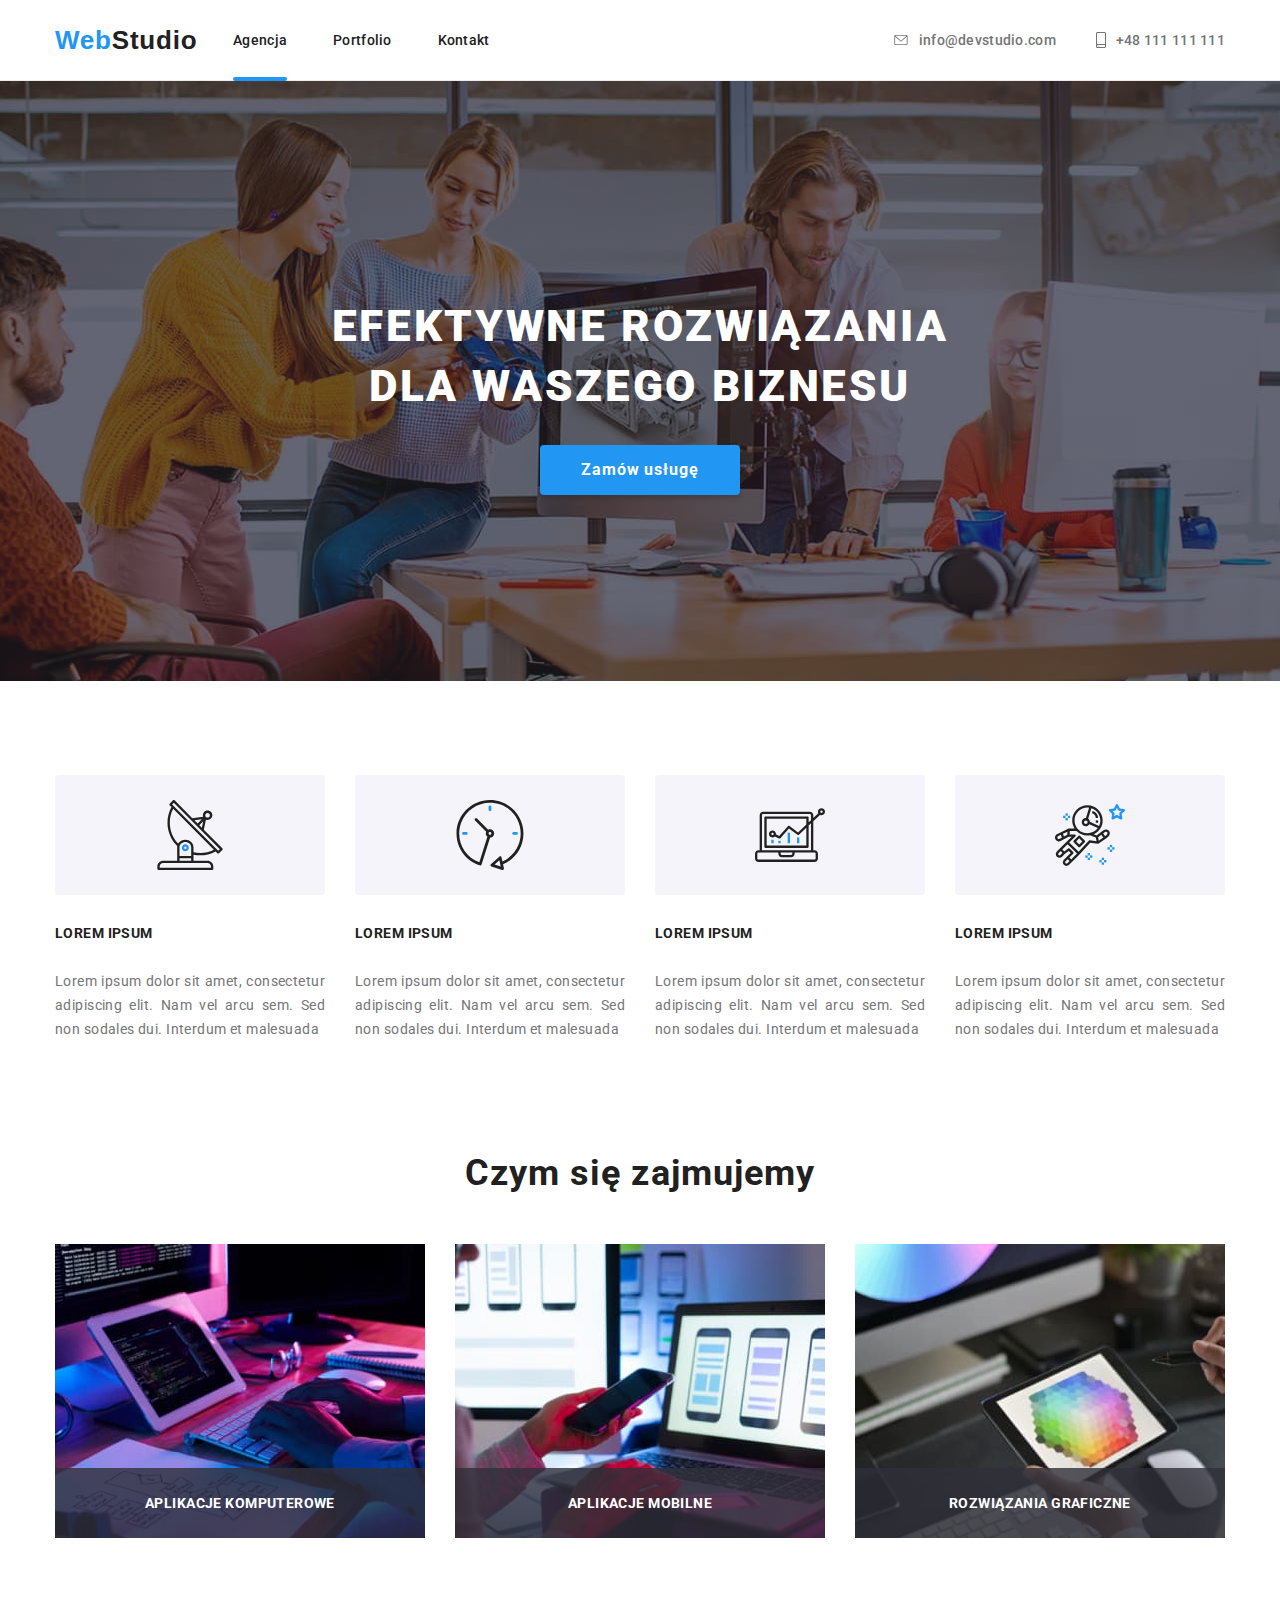
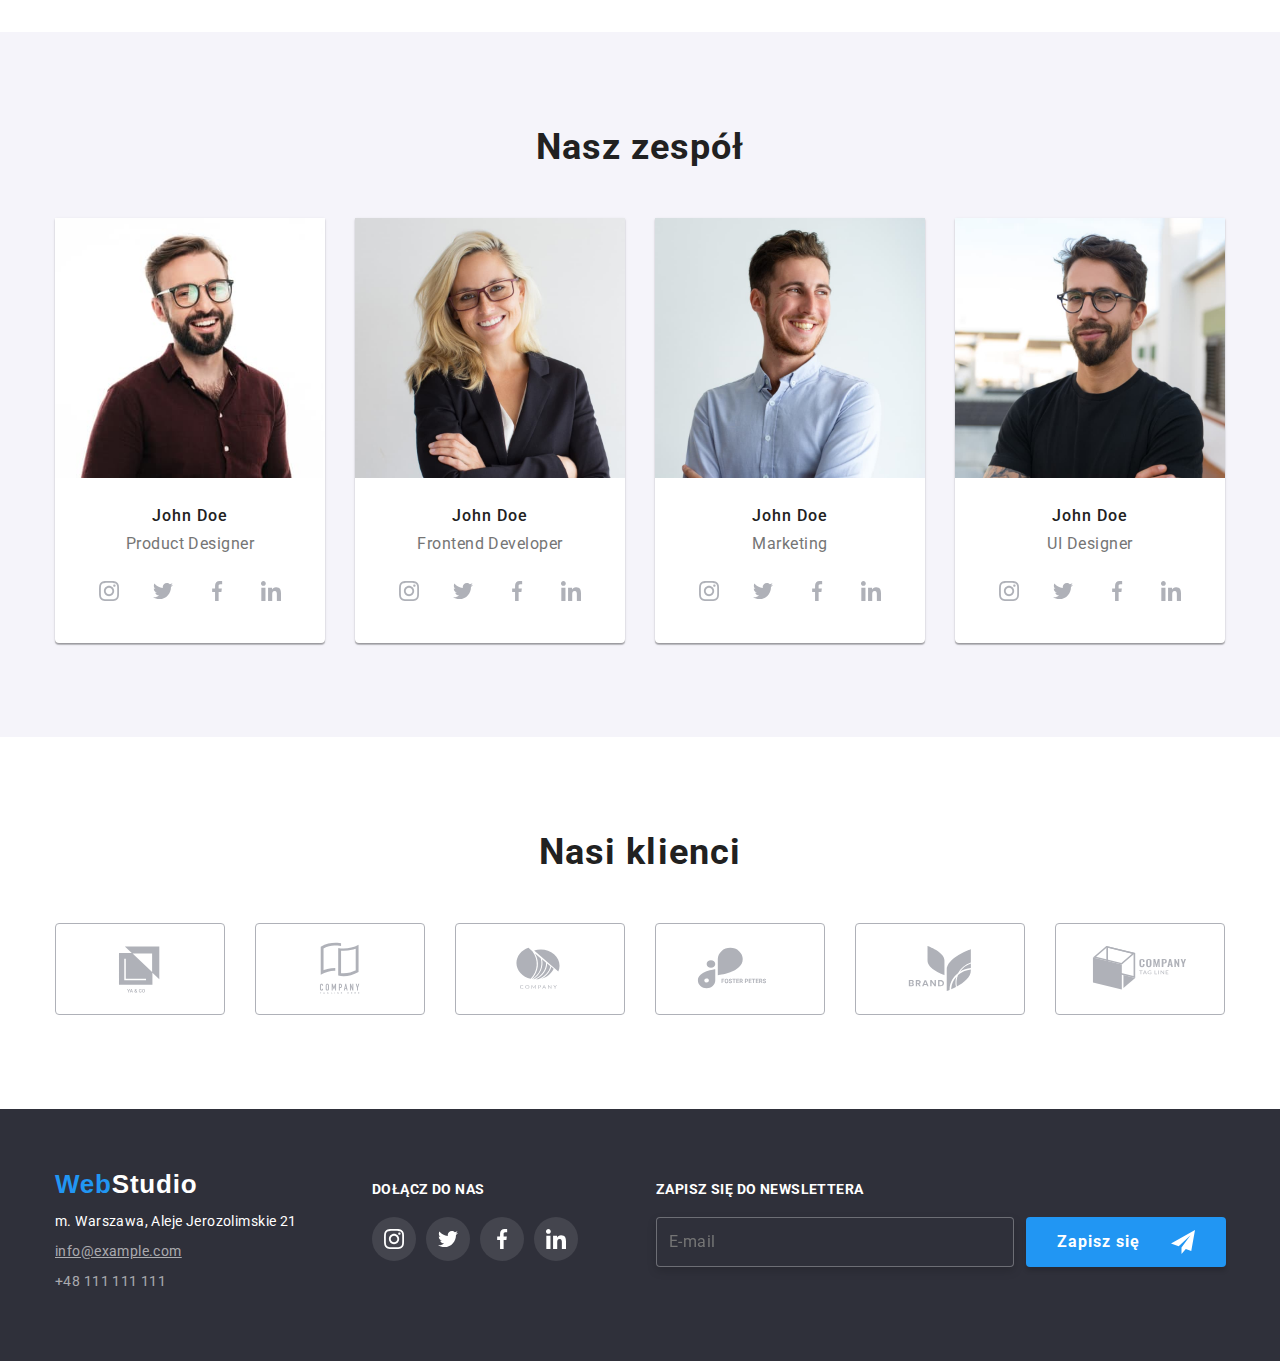
==== commit 0854400f: "walka" ====
--- a/index.html
+++ b/index.html
@@ -37,24 +37,20 @@
         </ul>
         <ul class="header__contacts">
           <li class="header__contacts--icon">
-            <div class="header__contacts--div">
               <a class="header__link2" href="mailto:info@devstudio.com">
                 <svg class="header__icon" width="16px" height="10px">
                   <use href="./images/icons.svg#icon-envelope"></use>
                 </svg>
                 info@devstudio.com
               </a>
-            </div>
           </li>
           <li class="header__contacts--icon">
-            <div class="header__contacts--div">
               <a class="header__link2" href="tel:+48111111111">
                 <svg class="header__icon" width="10px" height="16px">
                   <use href="./images/icons.svg#icon-smartphone"></use>
                 </svg>
                 +48&nbsp111&nbsp111&nbsp111
               </a>
-            </div>
           </li>
         </ul>
       </div>
@@ -73,7 +69,7 @@
                 </h1>
               </li>
               <li class="bg__list">
-                <button class="bg__button" data-modal-open>Zamów usługę</button>
+                <button class="button" data-modal-open>Zamów usługę</button>
               </li>
             </ul>
           </div>
@@ -84,7 +80,7 @@
         <ul class="lorem container">
           <li class="lorem__box">
             <div class="lorem__icon">
-              <svg class="lorem__icon--svg">
+              <svg class="lorem__pic">
                 <use href="./images/icons.svg#icon-antenna-1"></use>
               </svg>
             </div>
@@ -96,7 +92,7 @@
           </li>
           <li class="lorem__box">
             <div class="lorem__icon">
-              <svg class="lorem__icon--svg">
+              <svg class="lorem__pic">
                 <use href="./images/icons.svg#icon-clock-1"></use>
               </svg>
             </div>
@@ -108,7 +104,7 @@
           </li>
           <li class="lorem__box">
             <div class="lorem__icon">
-              <svg class="lorem__icon--svg">
+              <svg class="lorem__pic">
                 <use href="./images/icons.svg#icon-diagram-1"></use>
               </svg>
             </div>
@@ -120,7 +116,7 @@
           </li>
           <li class="lorem__box">
             <div class="lorem__icon">
-              <svg class="lorem__icon--svg">
+              <svg class="lorem__pic">
                 <use href="./images/icons.svg#icon-astronaut-1"></use>
               </svg>
             </div>
@@ -136,34 +132,34 @@
       <!-- Czym sie zajmujemy start-->
       <section class="section section--about">
         <div class="about container">
-          <h2 class="about__header">Czym się zajmujemy</h2>
-          <ul class="about__ul">
-            <li class="about__img">
+          <h2 class="section__header">Czym się zajmujemy</h2>
+          <ul class="about__list">
+            <li class="about__pic">
               <img
                 src="images/img.jpg"
                 alt="close-up-image-programer-working-his-desk-office_1098-18707.jpg"
                 width="370"
                 height="294"
               />
-              <div class="about__div">APLIKACJE KOMPUTEROWE</div>
-            </li>
-            <li class="about__img">
+              <div class="about__box">APLIKACJE KOMPUTEROWE</div>
+            </li>
+            <li class="about__pic">
               <img
                 src="images/img1.jpg"
                 alt="web-ui-designers-are-developing-application-smartphones-team-creators-is-working-interface-mobile-phones_8119-2713.jpg"
                 width="370"
                 height="294"
               />
-              <div class="about__div">APLIKACJE MOBILNE</div>
-            </li>
-            <li class="about__img">
+              <div class="about__box">APLIKACJE MOBILNE</div>
+            </li>
+            <li class="about__pic">
               <img
                 src="images/img2.jpg"
                 alt="creative-artist-web-design-with-working-colour-selection-graphic-tablet_35674-1119.jpg"
                 width="370"
                 height="294"
               />
-              <div class="about__div">ROZWIĄZANIA GRAFICZNE</div>
+              <div class="about__box">ROZWIĄZANIA GRAFICZNE</div>
             </li>
           </ul>
         </div>
@@ -173,8 +169,8 @@
       <section class="section team__bg">
         <div class="team">
           <div class="container">
-            <h2 class="team__header">Nasz zespół</h2>
-            <ul class="team__ul">
+            <h2 class="section__header">Nasz zespół</h2>
+            <ul class="team__list">
               <li>
                 <figure class="team__figure">
                   <img
@@ -184,27 +180,27 @@
                     height="260"
                   />
                   <figcaption>
-                    <h3 class="team__figure--title">John Doe</h3>
-                    <p class="team__figure--description">Product Designer</p>
+                    <h3 class="team__figure-title">John Doe</h3>
+                    <p class="team__figure-description">Product Designer</p>
                     <div>
-                      <ul class="team__icons">
-                        <li class="team__icons--item">
-                          <svg class="team__icons--svg">
+                      <ul class="social">
+                        <li class="social__items social__items--team">
+                          <svg class="social__icons social__icons--team">
                             <use href="./images/icons.svg#icon-insta"></use>
                           </svg>
                         </li>
-                        <li class="team__icons--item">
-                          <svg class="team__icons--svg">
+                        <li class="social__items social__items--team">
+                          <svg class="social__icons social__icons--team">
                             <use href="./images/icons.svg#icon-twitter"></use>
                           </svg>
                         </li>
-                        <li class="team__icons--item">
-                          <svg class="team__icons--svg">
+                        <li class="social__items social__items--team">
+                          <svg class="social__icons social__icons--team">
                             <use href="./images/icons.svg#icon-fb"></use>
                           </svg>
                         </li>
-                        <li class="team__icons--item">
-                          <svg class="team__icons--svg">
+                        <li class="social__items social__items--team">
+                          <svg class="social__icons social__icons--team">
                             <use href="./images/icons.svg#icon-linkedin"></use>
                           </svg>
                         </li>
@@ -222,27 +218,27 @@
                     height="260"
                   />
                   <figcaption>
-                    <h3 class="team__figure--title">John Doe</h3>
-                    <p class="team__figure--description">Frontend Developer</p>
+                    <h3 class="team__figure-title">John Doe</h3>
+                    <p class="team__figure-description">Frontend Developer</p>
                     <div>
-                      <ul class="team__icons">
-                        <li class="team__icons--item">
-                          <svg class="team__icons--svg">
+                      <ul class="social">
+                        <li class="social__items social__items--team">
+                          <svg class="social__icons social__icons--team">
                             <use href="./images/icons.svg#icon-insta"></use>
                           </svg>
                         </li>
-                        <li class="team__icons--item">
-                          <svg class="team__icons--svg">
+                        <li class="social__items social__items--team">
+                          <svg class="social__icons social__icons--team">
                             <use href="./images/icons.svg#icon-twitter"></use>
                           </svg>
                         </li>
-                        <li class="team__icons--item">
-                          <svg class="team__icons--svg">
+                        <li class="social__items social__items--team">
+                          <svg class="social__icons social__icons--team">
                             <use href="./images/icons.svg#icon-fb"></use>
                           </svg>
                         </li>
-                        <li class="team__icons--item">
-                          <svg class="team__icons--svg">
+                        <li class="social__items social__items--team">
+                          <svg class="social__icons social__icons--team">
                             <use href="./images/icons.svg#icon-linkedin"></use>
                           </svg>
                         </li>
@@ -260,27 +256,27 @@
                     height="260"
                   />
                   <figcaption>
-                    <h3 class="team__figure--title">John Doe</h3>
-                    <p class="team__figure--description">Marketing</p>
+                    <h3 class="team__figure-title">John Doe</h3>
+                    <p class="team__figure-description">Marketing</p>
                     <div>
-                      <ul class="team__icons">
-                        <li class="team__icons--item">
-                          <svg class="team__icons--svg">
+                      <ul class="social">
+                        <li class="social__items social__items--team">
+                          <svg class="social__icons social__icons--team">
                             <use href="./images/icons.svg#icon-insta"></use>
                           </svg>
                         </li>
-                        <li class="team__icons--item">
-                          <svg class="team__icons--svg">
+                        <li class="social__items social__items--team">
+                          <svg class="social__icons social__icons--team">
                             <use href="./images/icons.svg#icon-twitter"></use>
                           </svg>
                         </li>
-                        <li class="team__icons--item">
-                          <svg class="team__icons--svg">
+                        <li class="social__items social__items--team">
+                          <svg class="social__icons social__icons--team">
                             <use href="./images/icons.svg#icon-fb"></use>
                           </svg>
                         </li>
-                        <li class="team__icons--item">
-                          <svg class="team__icons--svg">
+                        <li class="social__items social__items--team">
+                          <svg class="social__icons social__icons--team">
                             <use href="./images/icons.svg#icon-linkedin"></use>
                           </svg>
                         </li>
@@ -298,27 +294,27 @@
                     height="260"
                   />
                   <figcaption>
-                    <h3 class="team__figure--title">John Doe</h3>
-                    <p class="team__figure--description">UI Designer</p>
+                    <h3 class="team__figure-title">John Doe</h3>
+                    <p class="team__figure-description">UI Designer</p>
                     <div>
-                      <ul class="team__icons">
-                        <li class="team__icons--item">
-                          <svg class="team__icons--svg">
+                      <ul class="social">
+                        <li class="social__items social__items--team">
+                          <svg class="social__icons social__icons--team">
                             <use href="./images/icons.svg#icon-insta"></use>
                           </svg>
                         </li>
-                        <li class="team__icons--item">
-                          <svg class="team__icons--svg">
+                        <li class="social__items social__items--team">
+                          <svg class="social__icons social__icons--team">
                             <use href="./images/icons.svg#icon-twitter"></use>
                           </svg>
                         </li>
-                        <li class="team__icons--item">
-                          <svg class="team__icons--svg">
+                        <li class="social__items social__items--team">
+                          <svg class="social__icons social__icons--team">
                             <use href="./images/icons.svg#icon-fb"></use>
                           </svg>
                         </li>
-                        <li class="team__icons--item">
-                          <svg class="team__icons--svg">
+                        <li class="social__items social__items--team">
+                          <svg class="social__icons social__icons--team">
                             <use href="./images/icons.svg#icon-linkedin"></use>
                           </svg>
                         </li>
@@ -335,8 +331,8 @@
       <!-- Nasi klienci start -->
       <section class="section client">
         <div class="container">
-          <h2 class="client__header">Nasi klienci</h2>
-          <ul class="client__ul">
+          <h2 class="section__header">Nasi klienci</h2>
+          <ul class="client__list">
             <li>
               <div class="client__box">
                 <svg width="106" height="60">
@@ -387,9 +383,9 @@
     <!-- Main end -->
     <!-- Stopka strony start -->
     <footer class="footer">
-      <div class="footer__flex container">
+      <div class="footer__content container">
         <address class="footer__address">
-          <ul class="footer__ul">
+          <ul class="footer__list">
             <li>
               <a class="footer__logo" href="./index.html">Web<span>Studio</span>
               </a>
@@ -407,33 +403,33 @@
             </li>
           </ul>
         </address>
-        <div class="footer__icons">
-          <h4 class="footer__join">Dołącz do nas</h4>
-          <ul class="footer__iconslst">
-            <li>
-              <div class="footer__div">
-                <svg class="footer__iconssvg">
+        <div class="footer__social">
+          <h4 class="footer__header">Dołącz do nas</h4>
+          <ul class="social">
+            <li>
+              <div class="social__items">
+                <svg class="social__icons social__icons--footer">
                   <use href="./images/icons.svg#icon-insta"></use>
                 </svg>
               </div>
             </li>
             <li>
-              <div class="footer__div">
-                <svg class="footer__iconssvg">
+              <div class="social__items">
+                <svg class="social__icons social__icons--footer">
                   <use href="./images/icons.svg#icon-twitter"></use>
                 </svg>
               </div>
             </li>
             <li>
-              <div class="footer__div">
-                <svg class="footer__iconssvg">
+              <div class="social__items">
+                <svg class="social__icons social__icons--footer">
                   <use href="./images/icons.svg#icon-fb"></use>
                 </svg>
               </div>
             </li>
             <li>
-              <div class="footer__div">
-                <svg class="footer__iconssvg">
+              <div class="social__items">
+                <svg class="social__icons social__icons--footer">
                   <use href="./images/icons.svg#icon-linkedin"></use>
                 </svg>
               </div>
@@ -442,7 +438,7 @@
         </div>
         <div>
           <form class="footer__form">
-            <label class="footer__newsletterlbl">
+            <label class="footer__newsletter-label">
               Zapisz się do newslettera
               <input
                 class="footer__newsletter"
@@ -451,7 +447,7 @@
                 placeholder="E-mail"
               />
             </label>
-            <button class="footer__newsletterbtn" type="submit">
+            <button class="button button--footer" type="submit">
               Zapisz się
               <svg>
                 <use href="./images/icons.svg#icon-send"></use>
@@ -525,12 +521,11 @@
               Oświadczam iż akceptuję
               <a class="modal__link" href="#regulamin">Regulamin</a>
               i
-              <a class="modal__link" href="#policy">Politykę Prywatności</a>
-              .
+              <a class="modal__link" href="#policy">Politykę Prywatności</a>.
             </div>
           </label>
 
-          <button class="modal__button" type="submit">Wyślij</button>
+          <button class="button button--modal" type="submit">Wyślij</button>
         </form>
       </div>
     </div>
--- a/css/main.min.css
+++ b/css/main.min.css
@@ -1 +1 @@
-body{font-family:"Roboto",sans-serif;color:#212121}ul{padding:0px;list-style-type:none;margin:0}.container{max-width:1200px;width:100%;margin:0 auto;padding:0 15px}.section{padding:94px 0}.section--about{padding-top:0}header{border-bottom:1px solid #ececec}.header{background-color:#fff;display:flex;justify-content:space-between;align-items:center;height:80px}.header__navigation{display:flex;top:32px;margin-right:345px;align-items:center;list-style:none}.header__contacts{display:flex;text-align:center;align-items:center;justify-content:space-between}.header__item{margin-left:23px;margin-right:23px}.header__logo{display:block;text-decoration:none;width:145px;height:31px;font-family:"Raleway",sans-serif;font-style:normal;font-weight:700;font-size:26px;line-height:31px;letter-spacing:.03em;color:#2196f3}.header__logo span{color:#212121}.header__link1{display:block;font-family:"Roboto",sans-serif;font-style:normal;font-size:14px;line-height:16px;letter-spacing:.02em;font-weight:500;text-decoration:none;color:var(--font-gray);transition-property:color;transition-duration:250ms;transition-timing-function:cubic-bezier(0.4, 0, 0.2, 1)}.header__link1:hover,.header__link1:focus{color:#2196f3}.header__contacts--div{display:flex;align-items:center;justify-content:flex-start}.header__link2{display:flex;align-items:center;justify-content:center;font-family:"Roboto",sans-serif;font-style:normal;font-weight:500;font-size:14px;line-height:16px;letter-spacing:.02em;padding-left:10px;text-decoration:none;color:#757575;transition-property:color;transition-duration:250ms;transition-timing-function:cubic-bezier(0.4, 0, 0.2, 1)}.header__link2:hover,.header__link2:focus{color:#2196f3}.header__link2:hover svg{fill:#2196f3}.header__link2:focus svg{fill:#2196f3}.header__icon{display:block;fill:#757575;margin-right:10px;transition-property:fill;transition-duration:250ms;transition-timing-function:cubic-bezier(0.4, 0, 0.2, 1)}.header__contacts--icon{display:flex;align-items:center;margin:15px}.header__contacts--icon:last-child{margin-right:0}.active::after{content:"";display:block;position:relative;border-bottom:4px solid #2196f3;border-radius:2px;margin-top:-4px;top:33px}.bg{display:flex;flex-direction:column;align-items:center;justify-content:center;height:600px;max-width:1600px;margin:0 auto;background-position:center;background-repeat:no-repeat;background-image:radial-gradient(circle, rgb(63, 94, 251) 0%, rgba(47, 48, 58, 0.4) 0%),url("../images/main-bg-photo.jpg");background-size:cover}.bg__list{display:flex}.bg__title{font-family:"Roboto";font-style:normal;font-weight:900;font-size:44px;line-height:60px;text-align:center;letter-spacing:.06em;text-transform:uppercase;display:block;text-align:center;color:#fff}.bg__button{padding:10px 41px 10px 42px;font-family:"Roboto",sans-serif;font-style:normal;font-weight:700;font-size:16px;line-height:30px;margin:0 auto;align-items:center;text-align:center;letter-spacing:.06em;box-shadow:0px 4px 4px rgba(0,0,0,.15);border:0;border-radius:4px;cursor:pointer;color:#fff;background-color:#2196f3}.lorem{display:flex;align-content:center}.lorem__box{padding:0 15px 0 15px;display:flex;flex-direction:column;align-items:flex-start;justify-content:space-between}.lorem__box:last-child{padding-right:0px}.lorem__box:first-child{padding-left:0px}.lorem__icon{display:flex;justify-content:center;align-items:center;width:270px;height:120px;background:#f5f4fa;border-radius:4px}.lorem__icon--svg{width:70px;height:70px}.lorem__title{width:270px;height:16px;margin-top:30px;font-style:normal;font-weight:700;font-size:14px;line-height:16px;letter-spacing:.03em;text-transform:uppercase}.lorem__text{height:75px;left:215px;text-align:justify;font-style:normal;font-weight:400;font-size:14px;line-height:24px;letter-spacing:.03em;color:#757575}.about{display:flex;flex-direction:column;align-items:center}.about__header{text-align:center;margin:0 0 50px;font-style:normal;font-weight:700;font-size:36px;line-height:42px;text-align:center;letter-spacing:.03em}.about__ul{width:1600px;padding:0px;margin-left:215px;margin-right:215px;justify-content:center;display:flex;align-items:center}.about__img{position:relative;display:flex;margin:0 15px 0 15px}.about__div{display:flex;align-items:center;justify-content:center;background:rgba(47,48,58,.8);width:100%;position:absolute;top:224px;left:0;right:0;bottom:0;color:#fff;font-weight:700;font-size:14px;line-height:16px;letter-spacing:.03em}.team{list-style:none;display:flex;flex-direction:column;justify-content:center;max-width:1600px;margin:0 auto}.team__bg{background-color:#f5f4fa;margin:0 auto}.team__header{text-align:center;margin:0 0 50px;font-weight:700;font-size:36px;line-height:42px;letter-spacing:.03em}.team__ul{display:flex;align-items:center;justify-content:space-between;margin:0}.team__figure{margin:0;padding:0 15px 0 15px;display:flex;flex-direction:column;justify-content:center;text-align:center;background-color:#fff;box-shadow:0px 1px 3px rgba(0,0,0,.12),0px 1px 1px rgba(0,0,0,.14),0px 2px 1px rgba(0,0,0,.2);border-radius:0px 0px 4px 4px}.team__figure:first-child{padding-left:0px}.team__figure:last-child{padding-right:0px}.team__figure--title{margin:0;padding:30px 24px 10px;font-family:"Roboto";color:#212121;font-style:normal;font-weight:500;font-size:16px;line-height:19px;text-align:center;letter-spacing:.03em;line-height:16px;letter-spacing:.06em}.team__figure--description{margin:0;font-family:"Roboto";font-style:normal;color:#757575;font-weight:400;font-size:16px;line-height:19px;text-align:center;letter-spacing:.03em;padding:0 24px 16px}.team__icons{display:flex;justify-content:space-evenly;align-content:center}.team__icons--item{padding-bottom:30px}.team__icons--item:first-child{padding-left:32px}.team__icons--item:last-child{padding-right:32px}.team__icons--svg{fill:#afb1b8;height:44px;width:44px;border-radius:50%;transition-property:fill,background-color;transition-duration:250ms;transition-timing-function:cubic-bezier(0.4, 0, 0.2, 1)}.team__icons--svg:hover{fill:#fff;background:#2196f3;cursor:pointer}.team__icons--svg:focus{fill:#fff;background:#2196f3;cursor:pointer}.client__ul{display:flex;align-items:center;justify-content:space-between;margin:0}.client__header{text-align:center;margin:0 0 50px;font-weight:700;font-size:36px;line-height:42px;letter-spacing:.03em}.client__box{display:flex;align-items:center;justify-content:center;width:170px;height:92px;border:1px solid #afb1b8;fill:#afb1b8;border-radius:4px;cursor:pointer;transition-property:fill,border;transition-duration:250ms;transition-timing-function:cubic-bezier(0.4, 0, 0.2, 1)}.client__box:hover{fill:#2196f3;border:1px solid #2196f3}.client__box:focus{fill:#2196f3;border:1px solid #2196f3}.footer{height:252px;margin:0 auto;background-color:#2f303a;font-style:normal;text-decoration:none;color:#fff}.footer__flex{display:flex;align-items:flex-start}.footer__address{font-style:normal;text-decoration:none;color:#fff}.footer__ul{display:block}.footer__logo{display:block;padding-top:60px;padding-bottom:20px;margin-bottom:20px;width:145px;height:31px;left:215px;font-family:"Raleway",sans-serif;font-style:normal;font-weight:700;font-size:26px;line-height:31px;letter-spacing:.03em;text-decoration:none;color:#2196f3}.footer__logo>span{font-family:"Raleway",sans-serif;font-style:normal;font-weight:700;font-size:26px;line-height:31px;letter-spacing:.03em;text-decoration:none;color:#fff}.footer__text{margin-bottom:9px;width:247px;height:21px;left:215px;font-family:"Roboto";font-style:normal;font-weight:400;font-size:14px;line-height:24px;letter-spacing:.03em}.footer__mail{margin-bottom:9px;width:231px;height:21px;left:215px;font-style:normal;font-weight:400;font-size:14px;line-height:24px;letter-spacing:.03em;text-decoration-line:underline;color:rgba(255,255,255,.6);transition-property:color;transition-duration:250ms;transition-timing-function:cubic-bezier(0.4, 0, 0.2, 1)}.footer__mail:hover{color:#2196f3}.footer__mail:focus{color:#2196f3}.footer__phone{margin-bottom:9px;width:231px;height:21px;left:215px;font-style:normal;font-weight:400;font-size:14px;line-height:24px;letter-spacing:.03em;color:rgba(255,255,255,.6);text-decoration:none;transition-property:color;transition-duration:250ms;transition-timing-function:cubic-bezier(0.4, 0, 0.2, 1)}.footer__phone:hover{color:#2196f3}.footer__phone:focus{color:#2196f3}.footer__join{margin:0 0 20px;display:flex;flex-direction:column;justify-content:flex-start;align-items:flex-start;text-transform:uppercase;font-weight:700;font-size:14px;line-height:16px;letter-spacing:.03em;padding-top:72px}.footer__icons{display:flex;flex-direction:column;align-items:flex-start;padding-left:70px}.footer__iconslst{display:flex;justify-content:space-around;align-content:center}.footer__div{display:flex;padding-right:10px}.footer__iconssvg{height:44px;width:44px;border-radius:50%;background:rgba(255,255,255,.1);fill:#fff;transition-property:background,color;transition-duration:250ms;transition-timing-function:cubic-bezier(0.4, 0, 0.2, 1)}.footer__iconssvg:hover{background:#2196f3;cursor:pointer}.footer__iconssvg:focus{color:#2196f3}.footer__form{display:flex;align-items:center}.footer__newsletterlbl{display:flex;flex-direction:column;justify-content:flex-start;text-transform:uppercase;font-weight:700;font-size:14px;line-height:16px;letter-spacing:.03em;padding-top:72px;padding-left:68px}.footer__newsletter{display:block;text-indent:10px;width:358px;height:50px;background-color:#2f303a;border:1px solid rgba(255,255,255,.3);filter:drop-shadow(0px 4px 4px rgba(0, 0, 0, 0.15));border-radius:4px;margin-top:20px;color:rgba(255,255,255,.6)}.footer__newsletter::placeholder{text-indent:10px;font-weight:400;font-size:16px;line-height:20px;letter-spacing:.03em}.footer__newsletterbtn{display:flex;align-items:center;justify-content:space-evenly;margin-top:108px;margin-left:12px;width:200px;height:50px;background:#2196f3;box-shadow:0px 4px 4px rgba(0,0,0,.15);border:0;border-radius:4px;font-family:"Roboto";font-style:normal;font-weight:700;font-size:16px;line-height:30px;text-align:center;letter-spacing:.06em;color:#fff}.footer__newsletterbtn:hover{cursor:pointer}.footer__newsletterbtn>svg{width:24px;height:24px;fill:#fff}.portfoliobtns{display:flex;align-items:center;justify-content:center;padding-bottom:50px}.portfoliobtns__button{display:flex;font-family:"Roboto",sans-serif;font-style:normal;font-weight:500;font-size:16px;line-height:26px;border:0px;padding:6px 22px;text-align:center;letter-spacing:.03em;margin:4px;cursor:pointer;background-color:#f5f4fa;border-radius:4px;transition-property:color,background-color,box-shadow;transition-duration:250ms;transition-timing-function:cubic-bezier(0.4, 0, 0.2, 1)}.portfoliobtns__button:hover{color:#fff;background-color:#2196f3;box-shadow:0px 3px 1px rgba(0,0,0,.1),0px 1px 2px rgba(0,0,0,.08),0px 2px 2px rgba(0,0,0,.12)}.portfoliobtns__button:focus{color:#fff;background-color:#2196f3;box-shadow:0px 3px 1px rgba(0,0,0,.1),0px 1px 2px rgba(0,0,0,.08),0px 2px 2px rgba(0,0,0,.12)}.portfoliocrds{display:flex;flex-wrap:wrap;justify-content:space-between}.portfoliocrds__item{margin:0 0 30px 0}.portfoliocrds__item:nth-child(n+7){margin:0}.portfoliocrds__card{margin:0;display:flex;flex-direction:column;align-items:flex-start;transition-property:box-shadow;transition-duration:250ms;transition-timing-function:cubic-bezier(0.4, 0, 0.2, 1)}.portfoliocrds__card>figcaption{display:block;border-left:1px solid #eee;border-right:1px solid #eee;border-bottom:1px solid #eee;width:100%}.portfoliocrds__card:hover{box-shadow:0px 1px 1px rgba(0,0,0,.12),0px 4px 4px rgba(0,0,0,.06),1px 4px 6px rgba(0,0,0,.16);cursor:pointer}.portfoliocrds__card:focus{box-shadow:0px 1px 1px rgba(0,0,0,.12),0px 4px 4px rgba(0,0,0,.06),1px 4px 6px rgba(0,0,0,.16);cursor:pointer}.portfoliocrds__box{position:relative;overflow:hidden}.portfoliocrds__box:hover>.portfoliocrds__overlay{transform:translateY(0%)}.portfoliocrds__overlay{position:absolute;display:flex;align-items:center;padding:49px 45px 49px 24px;font-weight:400;font-size:18px;line-height:28px;letter-spacing:.03em;background-color:rgba(33,150,243,.9);color:#fff;bottom:0;width:100%;height:100%;transform:translateY(100%);transition:transform 250ms ease}.portfoliocrds__card>figcaption{display:block;border-left:1px solid #eee;border-right:1px solid #eee;border-bottom:1px solid #eee;width:100%}.portfoliocrds__title{margin:0;font-family:"Roboto";color:#212121;padding:20px 24px 4px;font-weight:700;font-size:18px;line-height:36px;letter-spacing:.06em}.portfoliocrds__description{margin:0;font-family:"Roboto";color:#757575;font-weight:400;font-size:16px;line-height:30px;padding:0 24px 20px}.modal{position:absolute;top:50%;left:50%;width:528px;min-height:581px;background-color:#fff;border-radius:4px;transform:translate(-50%, -50%);box-shadow:0px 1px 3px rgba(0,0,0,.12),0px 1px 1px rgba(0,0,0,.14),0px 2px 1px rgba(0,0,0,.2)}.modal__title{font-weight:700;font-size:20px;line-height:23px;text-align:center;letter-spacing:.03em;color:#212121;margin:40px 0 12px}.modal__form{display:flex;flex-direction:column;align-items:center}.modal__label{position:relative;display:flex;flex-direction:column}.modal__comment{resize:none;outline:none;padding:12px 16px;text-align:start;margin:4px 0 10px;width:448px;height:120px;border:1px solid rgba(33,33,33,.2);border-radius:4px;transition-duration:250ms;transition-timing-function:cubic-bezier(0.4, 0, 0.2, 1)}.modal__comment:focus{border:1px solid #2196f3}.modal__link{color:#2196f3;text-decoration:none}.modal__button{margin-top:30px;width:200px;height:50px;background:#2196f3;box-shadow:0px 4px 4px rgba(0,0,0,.15);border:0;border-radius:4px;font-family:"Roboto";font-style:normal;font-weight:700;font-size:16px;line-height:30px;text-align:center;letter-spacing:.06em;color:#fff}.modal__button:hover{cursor:pointer}.modal__policy{display:flex;align-items:center;margin-top:10px;justify-content:space-around}.modal__checkbox{display:block;width:16px;height:15px;outline:none;appearance:none;background:url(../images/checkbox.svg);background-repeat:no-repeat;background-position:center}.modal__checkbox--text{display:block;text-indent:8px;color:#757575;font-weight:400;font-size:14px;line-height:24px;letter-spacing:.03em}.modal__checkbox:hover{cursor:pointer}.modal__checkbox:checked{background-color:#2196f3;appearance:none;background:url(../images/icon-check.svg);background-repeat:no-repeat;background-position:center}.modal__label>svg{position:absolute;top:34px;left:15px}.modal__input{display:block;text-indent:42px;margin:4px 0 10px;width:448px;height:40px;border:1px solid rgba(33,33,33,.2);border-radius:4px;transition-duration:250ms;transition-timing-function:cubic-bezier(0.4, 0, 0.2, 1)}.modal__input:focus{outline:none;border:1px solid #2196f3}.modal__label:focus-within .modal__icon{fill:#2196f3}.modal__icon{fill:#212121;transition-duration:250ms;transition-timing-function:cubic-bezier(0.4, 0, 0.2, 1)}.modal__icon--person{width:18px;height:18px}.modal__icon--phone{width:19px;height:19px}.modal__icon--email{width:21px;height:18px}.close-button{position:absolute;top:8px;right:8px;width:30px;height:30px;background-color:#fff;border-radius:50%;border:1px solid rgba(0,0,0,.1);cursor:pointer}.backdrop{position:fixed;top:0;left:0;height:100%;width:100%;background-color:rgba(0,0,0,.2);transition:500ms cubic-bezier(0.4, 0, 0.2, 1);transition-property:scale,opacity,visibility}.is-hidden{scale:1;opacity:0;visibility:hidden;pointer-events:none}/*# sourceMappingURL=main.min.css.map */+body{font-family:"Roboto",sans-serif;color:#212121}ul{padding:0px;list-style-type:none;margin:0}.container{max-width:1200px;width:100%;margin:0 auto;padding:0 15px}.section{padding:94px 0}.section--about{padding-top:0}.section__header{text-align:center;margin:0 0 50px;font-family:"Roboto";font-style:normal;font-weight:700;font-size:36px;line-height:42px;letter-spacing:.03em}.button{width:200px;height:50px;padding:0;font-family:"Roboto",sans-serif;font-style:normal;font-weight:700;font-size:16px;line-height:30px;margin:0 auto;align-items:center;text-align:center;letter-spacing:.06em;box-shadow:0px 4px 4px rgba(0,0,0,.15);border:0;border-radius:4px;cursor:pointer;color:#fff;background-color:#2196f3}.button--footer{display:flex;align-items:center;justify-content:space-evenly;margin-top:108px;margin-left:12px}.button--footer>svg{width:24px;height:24px;fill:#fff}.button--modal{margin-top:30px;margin-bottom:40px}.button--portfolio{width:auto;height:auto;padding:6px 22px;margin:4px;background-color:#f5f4fa;transition-property:color,background-color,box-shadow;transition-duration:250ms;transition-timing-function:cubic-bezier(0.4, 0, 0.2, 1);color:#212121}.button--portfolio:hover,.button--portfolio:focus{color:#fff;background-color:#2196f3;box-shadow:0px 3px 1px rgba(0,0,0,.1),0px 1px 2px rgba(0,0,0,.08),0px 2px 2px rgba(0,0,0,.12)}.social{display:flex;justify-content:space-around;align-content:center}.social__icons{height:44px;width:44px;border-radius:50%;transition-property:background,color;transition-duration:250ms;transition-timing-function:cubic-bezier(0.4, 0, 0.2, 1)}.social__icons:hover,.social__icons:focus{background:#2196f3;cursor:pointer}.social__icons--footer{background:rgba(255,255,255,.1);fill:#fff}.social__icons--team{fill:#afb1b8}.social__icons--team:hover,.social__icons--team:focus{fill:#fff}.social__items{display:flex;padding-right:10px}.social__items--team{padding-bottom:30px}.social__items--team:first-child{padding-left:32px}.social__items--team:last-child{padding-right:32px}header{border-bottom:1px solid #ececec}.header{background-color:#fff;display:flex;justify-content:space-between;align-items:center;height:80px}.header__navigation{display:flex;top:32px;margin-right:345px;align-items:center;list-style:none}.header__contacts{display:flex;text-align:center;align-items:center;justify-content:space-between}.header__item{margin-left:23px;margin-right:23px}.header__logo{display:block;text-decoration:none;width:145px;height:31px;font-family:"Raleway",sans-serif;font-style:normal;font-weight:700;font-size:26px;line-height:31px;letter-spacing:.03em;color:#2196f3}.header__logo span{color:#212121}.header__link1{display:block;font-family:"Roboto",sans-serif;font-style:normal;font-size:14px;line-height:16px;letter-spacing:.02em;font-weight:500;text-decoration:none;color:var(--font-gray);transition-property:color;transition-duration:250ms;transition-timing-function:cubic-bezier(0.4, 0, 0.2, 1)}.header__link1:hover,.header__link1:focus{color:#2196f3}.header__link2{display:flex;align-items:center;justify-content:center;font-family:"Roboto",sans-serif;font-style:normal;font-weight:500;font-size:14px;line-height:16px;letter-spacing:.02em;padding-left:10px;text-decoration:none;color:#757575;transition-property:color;transition-duration:250ms;transition-timing-function:cubic-bezier(0.4, 0, 0.2, 1)}.header__link2:hover,.header__link2:focus{color:#2196f3}.header__link2:hover svg{fill:#2196f3}.header__link2:focus svg{fill:#2196f3}.header__icon{display:block;fill:#757575;margin-right:10px;transition-property:fill;transition-duration:250ms;transition-timing-function:cubic-bezier(0.4, 0, 0.2, 1)}.header__contacts--icon{display:flex;align-items:center;margin:15px}.header__contacts--icon:last-child{margin-right:0}.active::after{content:"";display:block;position:relative;border-bottom:4px solid #2196f3;border-radius:2px;margin-top:-4px;top:33px}.bg{display:flex;flex-direction:column;align-items:center;justify-content:center;height:600px;max-width:1600px;margin:0 auto;background-position:center;background-repeat:no-repeat;background-image:radial-gradient(circle, rgb(63, 94, 251) 0%, rgba(47, 48, 58, 0.4) 0%),url("../images/main-bg-photo.jpg");background-size:cover}.bg__list{display:flex}.bg__title{font-family:"Roboto";font-style:normal;font-weight:900;font-size:44px;line-height:60px;text-align:center;letter-spacing:.06em;text-transform:uppercase;display:block;text-align:center;color:#fff}.lorem{display:flex;align-content:center}.lorem__box{padding:0 15px 0 15px;display:flex;flex-direction:column;align-items:flex-start;justify-content:space-between}.lorem__box:last-child{padding-right:0px}.lorem__box:first-child{padding-left:0px}.lorem__icon{display:flex;justify-content:center;align-items:center;width:270px;height:120px;background:#f5f4fa;border-radius:4px}.lorem__pic{width:70px;height:70px}.lorem__title{width:270px;height:16px;margin-top:30px;font-style:normal;font-weight:700;font-size:14px;line-height:16px;letter-spacing:.03em;text-transform:uppercase}.lorem__text{height:75px;left:215px;text-align:justify;font-style:normal;font-weight:400;font-size:14px;line-height:24px;letter-spacing:.03em;color:#757575}.about{display:flex;flex-direction:column;align-items:center}.about__list{width:1600px;padding:0px;margin-left:215px;margin-right:215px;justify-content:center;display:flex;align-items:center}.about__pic{position:relative;display:flex;margin:0 15px 0 15px}.about__box{display:flex;align-items:center;justify-content:center;background:rgba(47,48,58,.8);width:100%;position:absolute;top:224px;left:0;right:0;bottom:0;color:#fff;font-weight:700;font-size:14px;line-height:16px;letter-spacing:.03em}.team{list-style:none;display:flex;flex-direction:column;justify-content:center;max-width:1600px;margin:0 auto}.team__bg{background-color:#f5f4fa;margin:0 auto}.team__list{display:flex;align-items:center;justify-content:space-between;margin:0}.team__figure{margin:0;padding:0 15px 0 15px;display:flex;flex-direction:column;justify-content:center;text-align:center;background-color:#fff;box-shadow:0px 1px 3px rgba(0,0,0,.12),0px 1px 1px rgba(0,0,0,.14),0px 2px 1px rgba(0,0,0,.2);border-radius:0px 0px 4px 4px}.team__figure:first-child{padding-left:0px}.team__figure:last-child{padding-right:0px}.team__figure-title{margin:0;padding:30px 24px 10px;font-family:"Roboto";color:#212121;font-style:normal;font-weight:500;font-size:16px;line-height:19px;text-align:center;letter-spacing:.03em;line-height:16px;letter-spacing:.06em}.team__figure-description{margin:0;font-family:"Roboto";font-style:normal;color:#757575;font-weight:400;font-size:16px;line-height:19px;text-align:center;letter-spacing:.03em;padding:0 24px 16px}.client__list{display:flex;align-items:center;justify-content:space-between;margin:0}.client__box{display:flex;align-items:center;justify-content:center;width:170px;height:92px;border:1px solid #afb1b8;fill:#afb1b8;border-radius:4px;cursor:pointer;transition-property:fill,border;transition-duration:250ms;transition-timing-function:cubic-bezier(0.4, 0, 0.2, 1)}.client__box:hover,.client__box:focus{fill:#2196f3;border:1px solid #2196f3}.footer{height:252px;margin:0 auto;background-color:#2f303a;font-style:normal;text-decoration:none;color:#fff}.footer__content{display:flex;align-items:flex-start}.footer__address{font-style:normal;text-decoration:none;color:#fff}.footer__list{display:block}.footer__logo{display:block;padding-top:60px;padding-bottom:20px;margin-bottom:20px;width:145px;height:31px;left:215px;font-family:"Raleway",sans-serif;font-style:normal;font-weight:700;font-size:26px;line-height:31px;letter-spacing:.03em;text-decoration:none;color:#2196f3}.footer__logo>span{font-family:"Raleway",sans-serif;font-style:normal;font-weight:700;font-size:26px;line-height:31px;letter-spacing:.03em;text-decoration:none;color:#fff}.footer__text{margin-bottom:9px;width:247px;height:21px;left:215px;font-family:"Roboto";font-style:normal;font-weight:400;font-size:14px;line-height:24px;letter-spacing:.03em}.footer__mail{margin-bottom:9px;width:231px;height:21px;left:215px;font-style:normal;font-weight:400;font-size:14px;line-height:24px;letter-spacing:.03em;text-decoration-line:underline;color:rgba(255,255,255,.6);transition-property:color;transition-duration:250ms;transition-timing-function:cubic-bezier(0.4, 0, 0.2, 1)}.footer__mail:hover,.footer__mail:focus{color:#2196f3}.footer__phone{margin-bottom:9px;width:231px;height:21px;left:215px;font-style:normal;font-weight:400;font-size:14px;line-height:24px;letter-spacing:.03em;color:rgba(255,255,255,.6);text-decoration:none;transition-property:color;transition-duration:250ms;transition-timing-function:cubic-bezier(0.4, 0, 0.2, 1)}.footer__phone:hover,.footer__phone:focus{color:#2196f3}.footer__header{margin:0 0 20px;display:flex;flex-direction:column;justify-content:flex-start;align-items:flex-start;text-transform:uppercase;font-weight:700;font-size:14px;line-height:16px;letter-spacing:.03em;padding-top:72px}.footer__social{display:flex;flex-direction:column;align-items:flex-start;padding-left:70px}.footer__icons{display:flex;justify-content:space-around;align-content:center}.footer__form{display:flex;align-items:center}.footer__newsletter-label{display:flex;flex-direction:column;justify-content:flex-start;font-family:"Roboto";font-style:normal;font-weight:700;font-size:14px;line-height:16px;letter-spacing:.03em;text-transform:uppercase;padding-top:72px;padding-left:68px}.footer__newsletter{display:block;text-indent:10px;width:358px;height:50px;background-color:#2f303a;border:1px solid rgba(255,255,255,.3);filter:drop-shadow(0px 4px 4px rgba(0, 0, 0, 0.15));border-radius:4px;margin-top:20px;color:rgba(255,255,255,.6)}.footer__newsletter::placeholder{text-indent:10px;font-weight:400;font-size:16px;line-height:20px;letter-spacing:.03em}.portfoliobtns{display:flex;align-items:center;justify-content:center;padding-bottom:50px}.portfoliobtns__button{display:flex;font-family:"Roboto",sans-serif;font-style:normal;font-weight:500;font-size:16px;line-height:26px;border:0px;padding:6px 22px;text-align:center;letter-spacing:.03em;margin:4px;cursor:pointer;background-color:#f5f4fa;border-radius:4px;transition-property:color,background-color,box-shadow;transition-duration:250ms;transition-timing-function:cubic-bezier(0.4, 0, 0.2, 1)}.portfoliobtns__button:hover{color:#fff;background-color:#2196f3;box-shadow:0px 3px 1px rgba(0,0,0,.1),0px 1px 2px rgba(0,0,0,.08),0px 2px 2px rgba(0,0,0,.12)}.portfoliobtns__button:focus{color:#fff;background-color:#2196f3;box-shadow:0px 3px 1px rgba(0,0,0,.1),0px 1px 2px rgba(0,0,0,.08),0px 2px 2px rgba(0,0,0,.12)}.portfoliocrds{display:flex;flex-wrap:wrap;justify-content:space-between}.portfoliocrds__item{margin:0 0 30px 0}.portfoliocrds__item:nth-child(n+7){margin:0}.portfoliocrds__card{margin:0;display:flex;flex-direction:column;align-items:flex-start;transition-property:box-shadow;transition-duration:250ms;transition-timing-function:cubic-bezier(0.4, 0, 0.2, 1)}.portfoliocrds__card>figcaption{display:block;border-left:1px solid #eee;border-right:1px solid #eee;border-bottom:1px solid #eee;width:100%}.portfoliocrds__card:hover{box-shadow:0px 1px 1px rgba(0,0,0,.12),0px 4px 4px rgba(0,0,0,.06),1px 4px 6px rgba(0,0,0,.16);cursor:pointer}.portfoliocrds__card:focus{box-shadow:0px 1px 1px rgba(0,0,0,.12),0px 4px 4px rgba(0,0,0,.06),1px 4px 6px rgba(0,0,0,.16);cursor:pointer}.portfoliocrds__box{position:relative;overflow:hidden}.portfoliocrds__box:hover>.portfoliocrds__overlay{transform:translateY(0%)}.portfoliocrds__overlay{position:absolute;display:flex;align-items:center;padding:49px 45px 49px 24px;font-weight:400;font-size:18px;line-height:28px;letter-spacing:.03em;background-color:rgba(33,150,243,.9);color:#fff;bottom:0;width:100%;height:100%;transform:translateY(100%);transition:transform 250ms ease}.portfoliocrds__card>figcaption{display:block;border-left:1px solid #eee;border-right:1px solid #eee;border-bottom:1px solid #eee;width:100%}.portfoliocrds__title{margin:0;font-family:"Roboto";color:#212121;padding:20px 24px 4px;font-weight:700;font-size:18px;line-height:36px;letter-spacing:.06em}.portfoliocrds__description{margin:0;font-family:"Roboto";color:#757575;font-weight:400;font-size:16px;line-height:30px;padding:0 24px 20px}.modal{position:absolute;top:50%;left:50%;width:528px;min-height:581px;background-color:#fff;border-radius:4px;transform:translate(-50%, -50%);box-shadow:0px 1px 3px rgba(0,0,0,.12),0px 1px 1px rgba(0,0,0,.14),0px 2px 1px rgba(0,0,0,.2)}.modal__title{font-weight:700;font-size:20px;line-height:23px;text-align:center;letter-spacing:.03em;color:#212121;margin:40px 0 12px}.modal__form{display:flex;flex-direction:column;align-items:center}.modal__label{position:relative;display:flex;flex-direction:column}.modal__comment{resize:none;outline:none;padding:12px 16px;text-align:start;margin:4px 0 10px;width:448px;height:120px;border:1px solid rgba(33,33,33,.2);border-radius:4px;transition-duration:250ms;transition-timing-function:cubic-bezier(0.4, 0, 0.2, 1)}.modal__comment:focus{border:1px solid #2196f3}.modal__link{color:#2196f3;text-decoration:none}.modal__button{margin-top:30px;width:200px;height:50px;background:#2196f3;box-shadow:0px 4px 4px rgba(0,0,0,.15);border:0;border-radius:4px;font-family:"Roboto";font-style:normal;font-weight:700;font-size:16px;line-height:30px;text-align:center;letter-spacing:.06em;color:#fff}.modal__button:hover{cursor:pointer}.modal__policy{display:flex;align-items:center;margin-top:10px;justify-content:space-around}.modal__checkbox{display:block;width:16px;height:15px;outline:none;appearance:none;background:url(../images/checkbox.svg);background-repeat:no-repeat;background-position:center}.modal__checkbox--text{display:block;text-indent:8px;color:#757575;font-weight:400;font-size:14px;line-height:24px;letter-spacing:.03em}.modal__checkbox:hover{cursor:pointer}.modal__checkbox:checked{background-color:#2196f3;appearance:none;background:url(../images/icon-check.svg);background-repeat:no-repeat;background-position:center}.modal__label>svg{position:absolute;top:34px;left:15px}.modal__input{display:block;text-indent:42px;margin:4px 0 10px;width:448px;height:40px;border:1px solid rgba(33,33,33,.2);border-radius:4px;transition-duration:250ms;transition-timing-function:cubic-bezier(0.4, 0, 0.2, 1)}.modal__input:focus{outline:none;border:1px solid #2196f3}.modal__label:focus-within .modal__icon{fill:#2196f3}.modal__icon{fill:#212121;transition-duration:250ms;transition-timing-function:cubic-bezier(0.4, 0, 0.2, 1)}.modal__icon--person{width:18px;height:18px}.modal__icon--phone{width:19px;height:19px}.modal__icon--email{width:21px;height:18px}.close-button{position:absolute;top:8px;right:8px;width:30px;height:30px;background-color:#fff;border-radius:50%;border:1px solid rgba(0,0,0,.1);cursor:pointer}.backdrop{position:fixed;top:0;left:0;height:100%;width:100%;background-color:rgba(0,0,0,.2);transition:500ms cubic-bezier(0.4, 0, 0.2, 1);transition-property:scale,opacity,visibility}.is-hidden{scale:1;opacity:0;visibility:hidden;pointer-events:none}/*# sourceMappingURL=main.min.css.map */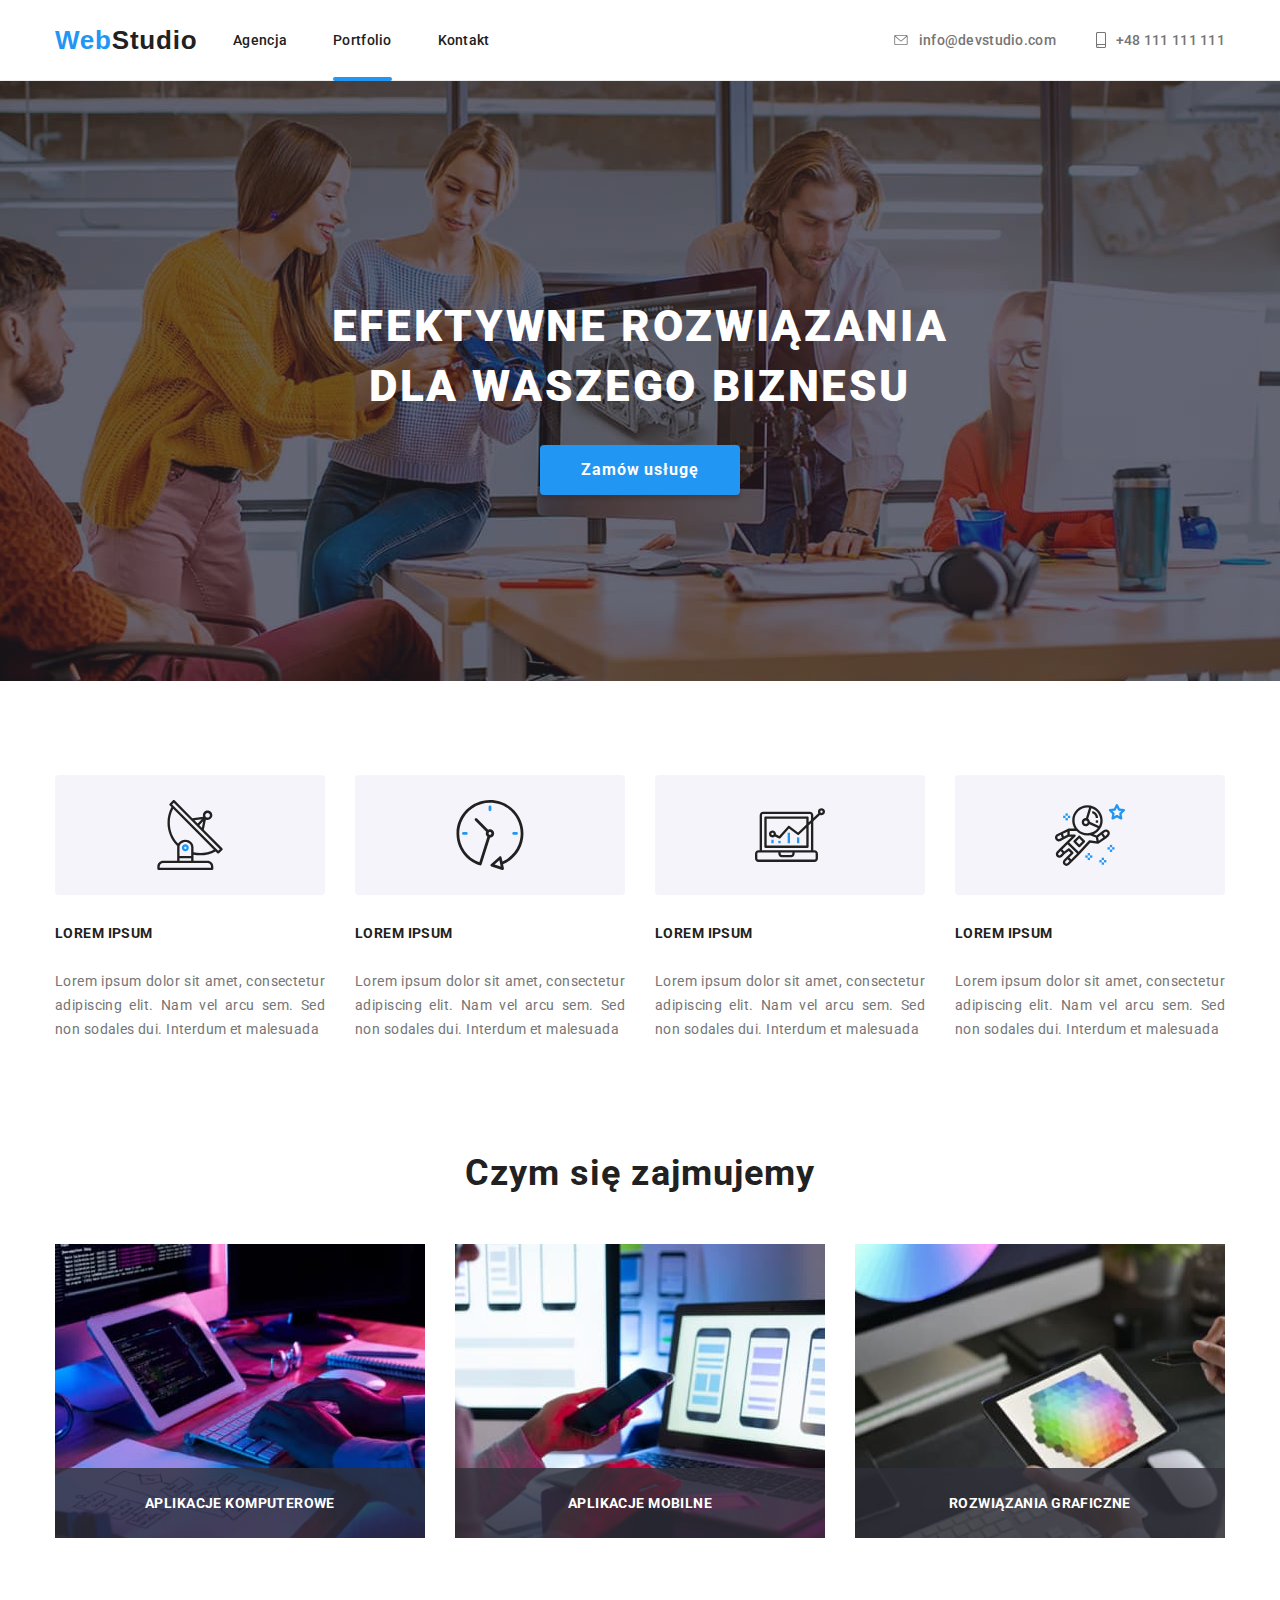
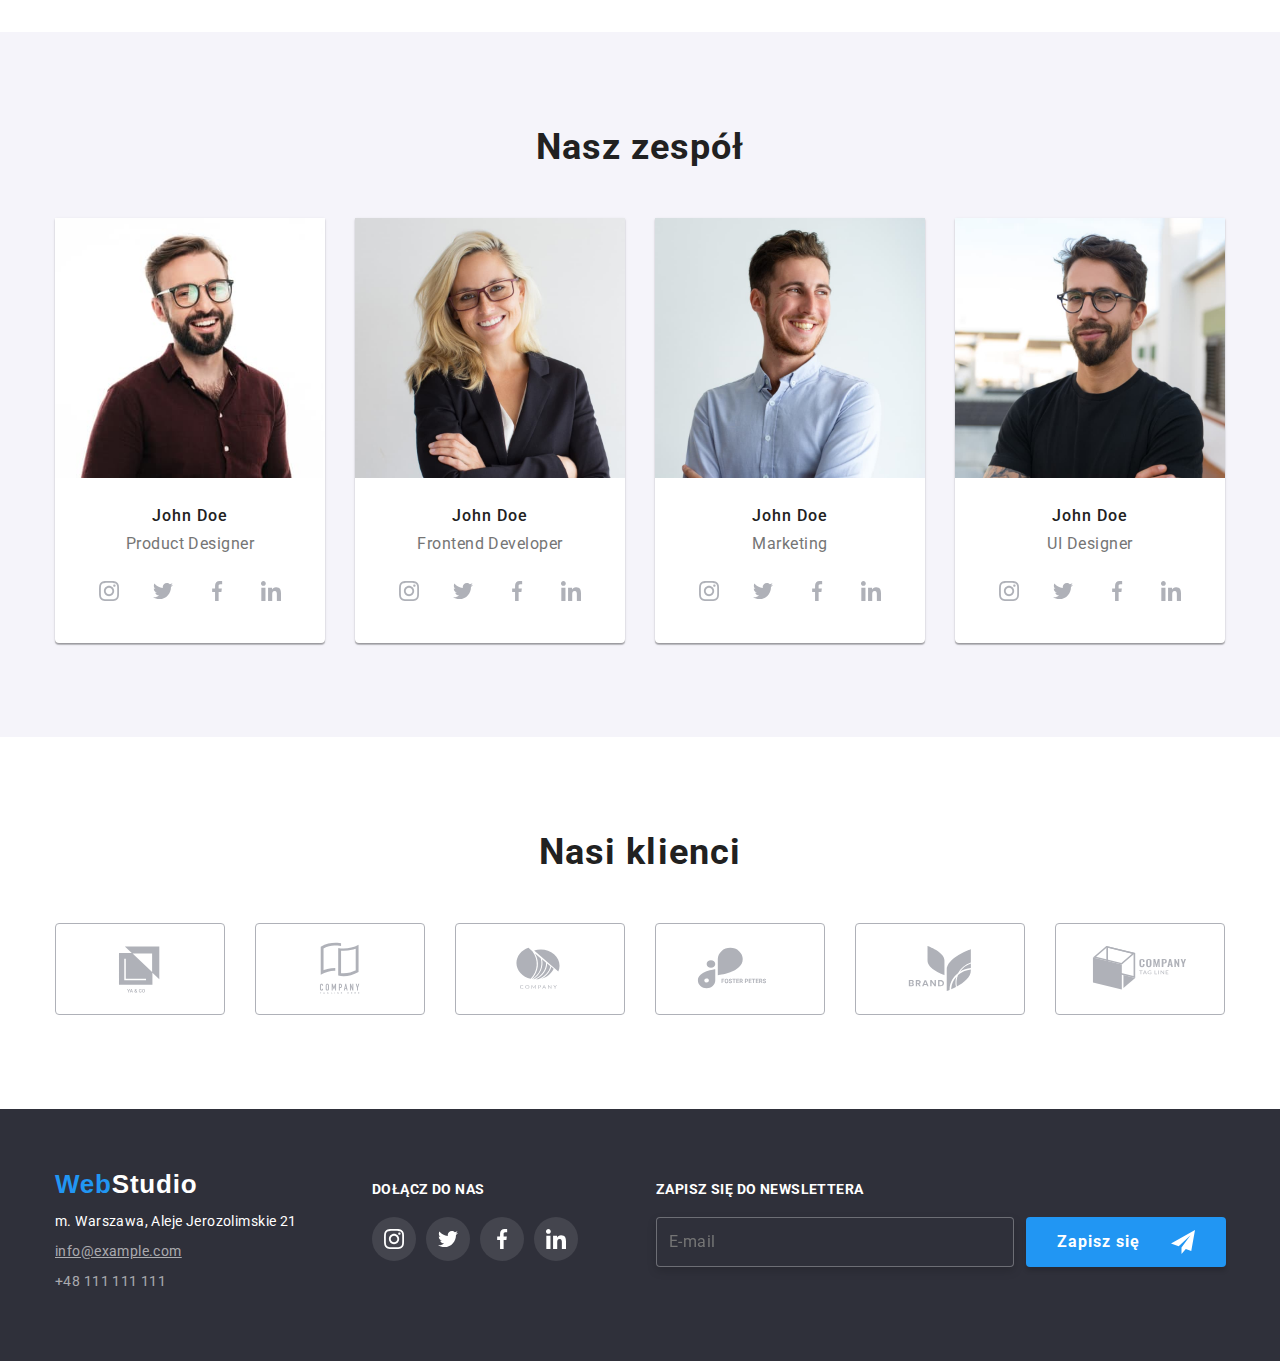
==== commit 2042dc95: "update" ====
--- a/index.html
+++ b/index.html
@@ -25,10 +25,10 @@
         <a class="header__logo" href="./index.html">Web<span>Studio</span>
         </a>
         <ul class="header__navigation">
+          <li class="header__item">
+            <a class="header__link1" href="./index.html">Agencja</a>
+          </li>
           <li class="header__item active">
-            <a class="header__link1" href="./index.html">Agencja</a>
-          </li>
-          <li class="header__item">
             <a class="header__link1" href="./portfolio.html">Portfolio</a>
           </li>
           <li class="header__item">
@@ -36,7 +36,7 @@
           </li>
         </ul>
         <ul class="header__contacts">
-          <li class="header__contacts--icon">
+          <li class="header__contact">
               <a class="header__link2" href="mailto:info@devstudio.com">
                 <svg class="header__icon" width="16px" height="10px">
                   <use href="./images/icons.svg#icon-envelope"></use>
@@ -44,7 +44,7 @@
                 info@devstudio.com
               </a>
           </li>
-          <li class="header__contacts--icon">
+          <li class="header__contact">
               <a class="header__link2" href="tel:+48111111111">
                 <svg class="header__icon" width="10px" height="16px">
                   <use href="./images/icons.svg#icon-smartphone"></use>
--- a/css/main.min.css
+++ b/css/main.min.css
@@ -1 +1 @@
-body{font-family:"Roboto",sans-serif;color:#212121}ul{padding:0px;list-style-type:none;margin:0}.container{max-width:1200px;width:100%;margin:0 auto;padding:0 15px}.section{padding:94px 0}.section--about{padding-top:0}.section__header{text-align:center;margin:0 0 50px;font-family:"Roboto";font-style:normal;font-weight:700;font-size:36px;line-height:42px;letter-spacing:.03em}.button{width:200px;height:50px;padding:0;font-family:"Roboto",sans-serif;font-style:normal;font-weight:700;font-size:16px;line-height:30px;margin:0 auto;align-items:center;text-align:center;letter-spacing:.06em;box-shadow:0px 4px 4px rgba(0,0,0,.15);border:0;border-radius:4px;cursor:pointer;color:#fff;background-color:#2196f3}.button--footer{display:flex;align-items:center;justify-content:space-evenly;margin-top:108px;margin-left:12px}.button--footer>svg{width:24px;height:24px;fill:#fff}.button--modal{margin-top:30px;margin-bottom:40px}.button--portfolio{width:auto;height:auto;padding:6px 22px;margin:4px;background-color:#f5f4fa;transition-property:color,background-color,box-shadow;transition-duration:250ms;transition-timing-function:cubic-bezier(0.4, 0, 0.2, 1);color:#212121}.button--portfolio:hover,.button--portfolio:focus{color:#fff;background-color:#2196f3;box-shadow:0px 3px 1px rgba(0,0,0,.1),0px 1px 2px rgba(0,0,0,.08),0px 2px 2px rgba(0,0,0,.12)}.social{display:flex;justify-content:space-around;align-content:center}.social__icons{height:44px;width:44px;border-radius:50%;transition-property:background,color;transition-duration:250ms;transition-timing-function:cubic-bezier(0.4, 0, 0.2, 1)}.social__icons:hover,.social__icons:focus{background:#2196f3;cursor:pointer}.social__icons--footer{background:rgba(255,255,255,.1);fill:#fff}.social__icons--team{fill:#afb1b8}.social__icons--team:hover,.social__icons--team:focus{fill:#fff}.social__items{display:flex;padding-right:10px}.social__items--team{padding-bottom:30px}.social__items--team:first-child{padding-left:32px}.social__items--team:last-child{padding-right:32px}header{border-bottom:1px solid #ececec}.header{background-color:#fff;display:flex;justify-content:space-between;align-items:center;height:80px}.header__navigation{display:flex;top:32px;margin-right:345px;align-items:center;list-style:none}.header__contacts{display:flex;text-align:center;align-items:center;justify-content:space-between}.header__item{margin-left:23px;margin-right:23px}.header__logo{display:block;text-decoration:none;width:145px;height:31px;font-family:"Raleway",sans-serif;font-style:normal;font-weight:700;font-size:26px;line-height:31px;letter-spacing:.03em;color:#2196f3}.header__logo span{color:#212121}.header__link1{display:block;font-family:"Roboto",sans-serif;font-style:normal;font-size:14px;line-height:16px;letter-spacing:.02em;font-weight:500;text-decoration:none;color:var(--font-gray);transition-property:color;transition-duration:250ms;transition-timing-function:cubic-bezier(0.4, 0, 0.2, 1)}.header__link1:hover,.header__link1:focus{color:#2196f3}.header__link2{display:flex;align-items:center;justify-content:center;font-family:"Roboto",sans-serif;font-style:normal;font-weight:500;font-size:14px;line-height:16px;letter-spacing:.02em;padding-left:10px;text-decoration:none;color:#757575;transition-property:color;transition-duration:250ms;transition-timing-function:cubic-bezier(0.4, 0, 0.2, 1)}.header__link2:hover,.header__link2:focus{color:#2196f3}.header__link2:hover svg{fill:#2196f3}.header__link2:focus svg{fill:#2196f3}.header__icon{display:block;fill:#757575;margin-right:10px;transition-property:fill;transition-duration:250ms;transition-timing-function:cubic-bezier(0.4, 0, 0.2, 1)}.header__contacts--icon{display:flex;align-items:center;margin:15px}.header__contacts--icon:last-child{margin-right:0}.active::after{content:"";display:block;position:relative;border-bottom:4px solid #2196f3;border-radius:2px;margin-top:-4px;top:33px}.bg{display:flex;flex-direction:column;align-items:center;justify-content:center;height:600px;max-width:1600px;margin:0 auto;background-position:center;background-repeat:no-repeat;background-image:radial-gradient(circle, rgb(63, 94, 251) 0%, rgba(47, 48, 58, 0.4) 0%),url("../images/main-bg-photo.jpg");background-size:cover}.bg__list{display:flex}.bg__title{font-family:"Roboto";font-style:normal;font-weight:900;font-size:44px;line-height:60px;text-align:center;letter-spacing:.06em;text-transform:uppercase;display:block;text-align:center;color:#fff}.lorem{display:flex;align-content:center}.lorem__box{padding:0 15px 0 15px;display:flex;flex-direction:column;align-items:flex-start;justify-content:space-between}.lorem__box:last-child{padding-right:0px}.lorem__box:first-child{padding-left:0px}.lorem__icon{display:flex;justify-content:center;align-items:center;width:270px;height:120px;background:#f5f4fa;border-radius:4px}.lorem__pic{width:70px;height:70px}.lorem__title{width:270px;height:16px;margin-top:30px;font-style:normal;font-weight:700;font-size:14px;line-height:16px;letter-spacing:.03em;text-transform:uppercase}.lorem__text{height:75px;left:215px;text-align:justify;font-style:normal;font-weight:400;font-size:14px;line-height:24px;letter-spacing:.03em;color:#757575}.about{display:flex;flex-direction:column;align-items:center}.about__list{width:1600px;padding:0px;margin-left:215px;margin-right:215px;justify-content:center;display:flex;align-items:center}.about__pic{position:relative;display:flex;margin:0 15px 0 15px}.about__box{display:flex;align-items:center;justify-content:center;background:rgba(47,48,58,.8);width:100%;position:absolute;top:224px;left:0;right:0;bottom:0;color:#fff;font-weight:700;font-size:14px;line-height:16px;letter-spacing:.03em}.team{list-style:none;display:flex;flex-direction:column;justify-content:center;max-width:1600px;margin:0 auto}.team__bg{background-color:#f5f4fa;margin:0 auto}.team__list{display:flex;align-items:center;justify-content:space-between;margin:0}.team__figure{margin:0;padding:0 15px 0 15px;display:flex;flex-direction:column;justify-content:center;text-align:center;background-color:#fff;box-shadow:0px 1px 3px rgba(0,0,0,.12),0px 1px 1px rgba(0,0,0,.14),0px 2px 1px rgba(0,0,0,.2);border-radius:0px 0px 4px 4px}.team__figure:first-child{padding-left:0px}.team__figure:last-child{padding-right:0px}.team__figure-title{margin:0;padding:30px 24px 10px;font-family:"Roboto";color:#212121;font-style:normal;font-weight:500;font-size:16px;line-height:19px;text-align:center;letter-spacing:.03em;line-height:16px;letter-spacing:.06em}.team__figure-description{margin:0;font-family:"Roboto";font-style:normal;color:#757575;font-weight:400;font-size:16px;line-height:19px;text-align:center;letter-spacing:.03em;padding:0 24px 16px}.client__list{display:flex;align-items:center;justify-content:space-between;margin:0}.client__box{display:flex;align-items:center;justify-content:center;width:170px;height:92px;border:1px solid #afb1b8;fill:#afb1b8;border-radius:4px;cursor:pointer;transition-property:fill,border;transition-duration:250ms;transition-timing-function:cubic-bezier(0.4, 0, 0.2, 1)}.client__box:hover,.client__box:focus{fill:#2196f3;border:1px solid #2196f3}.footer{height:252px;margin:0 auto;background-color:#2f303a;font-style:normal;text-decoration:none;color:#fff}.footer__content{display:flex;align-items:flex-start}.footer__address{font-style:normal;text-decoration:none;color:#fff}.footer__list{display:block}.footer__logo{display:block;padding-top:60px;padding-bottom:20px;margin-bottom:20px;width:145px;height:31px;left:215px;font-family:"Raleway",sans-serif;font-style:normal;font-weight:700;font-size:26px;line-height:31px;letter-spacing:.03em;text-decoration:none;color:#2196f3}.footer__logo>span{font-family:"Raleway",sans-serif;font-style:normal;font-weight:700;font-size:26px;line-height:31px;letter-spacing:.03em;text-decoration:none;color:#fff}.footer__text{margin-bottom:9px;width:247px;height:21px;left:215px;font-family:"Roboto";font-style:normal;font-weight:400;font-size:14px;line-height:24px;letter-spacing:.03em}.footer__mail{margin-bottom:9px;width:231px;height:21px;left:215px;font-style:normal;font-weight:400;font-size:14px;line-height:24px;letter-spacing:.03em;text-decoration-line:underline;color:rgba(255,255,255,.6);transition-property:color;transition-duration:250ms;transition-timing-function:cubic-bezier(0.4, 0, 0.2, 1)}.footer__mail:hover,.footer__mail:focus{color:#2196f3}.footer__phone{margin-bottom:9px;width:231px;height:21px;left:215px;font-style:normal;font-weight:400;font-size:14px;line-height:24px;letter-spacing:.03em;color:rgba(255,255,255,.6);text-decoration:none;transition-property:color;transition-duration:250ms;transition-timing-function:cubic-bezier(0.4, 0, 0.2, 1)}.footer__phone:hover,.footer__phone:focus{color:#2196f3}.footer__header{margin:0 0 20px;display:flex;flex-direction:column;justify-content:flex-start;align-items:flex-start;text-transform:uppercase;font-weight:700;font-size:14px;line-height:16px;letter-spacing:.03em;padding-top:72px}.footer__social{display:flex;flex-direction:column;align-items:flex-start;padding-left:70px}.footer__icons{display:flex;justify-content:space-around;align-content:center}.footer__form{display:flex;align-items:center}.footer__newsletter-label{display:flex;flex-direction:column;justify-content:flex-start;font-family:"Roboto";font-style:normal;font-weight:700;font-size:14px;line-height:16px;letter-spacing:.03em;text-transform:uppercase;padding-top:72px;padding-left:68px}.footer__newsletter{display:block;text-indent:10px;width:358px;height:50px;background-color:#2f303a;border:1px solid rgba(255,255,255,.3);filter:drop-shadow(0px 4px 4px rgba(0, 0, 0, 0.15));border-radius:4px;margin-top:20px;color:rgba(255,255,255,.6)}.footer__newsletter::placeholder{text-indent:10px;font-weight:400;font-size:16px;line-height:20px;letter-spacing:.03em}.portfoliobtns{display:flex;align-items:center;justify-content:center;padding-bottom:50px}.portfoliobtns__button{display:flex;font-family:"Roboto",sans-serif;font-style:normal;font-weight:500;font-size:16px;line-height:26px;border:0px;padding:6px 22px;text-align:center;letter-spacing:.03em;margin:4px;cursor:pointer;background-color:#f5f4fa;border-radius:4px;transition-property:color,background-color,box-shadow;transition-duration:250ms;transition-timing-function:cubic-bezier(0.4, 0, 0.2, 1)}.portfoliobtns__button:hover{color:#fff;background-color:#2196f3;box-shadow:0px 3px 1px rgba(0,0,0,.1),0px 1px 2px rgba(0,0,0,.08),0px 2px 2px rgba(0,0,0,.12)}.portfoliobtns__button:focus{color:#fff;background-color:#2196f3;box-shadow:0px 3px 1px rgba(0,0,0,.1),0px 1px 2px rgba(0,0,0,.08),0px 2px 2px rgba(0,0,0,.12)}.portfoliocrds{display:flex;flex-wrap:wrap;justify-content:space-between}.portfoliocrds__item{margin:0 0 30px 0}.portfoliocrds__item:nth-child(n+7){margin:0}.portfoliocrds__card{margin:0;display:flex;flex-direction:column;align-items:flex-start;transition-property:box-shadow;transition-duration:250ms;transition-timing-function:cubic-bezier(0.4, 0, 0.2, 1)}.portfoliocrds__card>figcaption{display:block;border-left:1px solid #eee;border-right:1px solid #eee;border-bottom:1px solid #eee;width:100%}.portfoliocrds__card:hover{box-shadow:0px 1px 1px rgba(0,0,0,.12),0px 4px 4px rgba(0,0,0,.06),1px 4px 6px rgba(0,0,0,.16);cursor:pointer}.portfoliocrds__card:focus{box-shadow:0px 1px 1px rgba(0,0,0,.12),0px 4px 4px rgba(0,0,0,.06),1px 4px 6px rgba(0,0,0,.16);cursor:pointer}.portfoliocrds__box{position:relative;overflow:hidden}.portfoliocrds__box:hover>.portfoliocrds__overlay{transform:translateY(0%)}.portfoliocrds__overlay{position:absolute;display:flex;align-items:center;padding:49px 45px 49px 24px;font-weight:400;font-size:18px;line-height:28px;letter-spacing:.03em;background-color:rgba(33,150,243,.9);color:#fff;bottom:0;width:100%;height:100%;transform:translateY(100%);transition:transform 250ms ease}.portfoliocrds__card>figcaption{display:block;border-left:1px solid #eee;border-right:1px solid #eee;border-bottom:1px solid #eee;width:100%}.portfoliocrds__title{margin:0;font-family:"Roboto";color:#212121;padding:20px 24px 4px;font-weight:700;font-size:18px;line-height:36px;letter-spacing:.06em}.portfoliocrds__description{margin:0;font-family:"Roboto";color:#757575;font-weight:400;font-size:16px;line-height:30px;padding:0 24px 20px}.modal{position:absolute;top:50%;left:50%;width:528px;min-height:581px;background-color:#fff;border-radius:4px;transform:translate(-50%, -50%);box-shadow:0px 1px 3px rgba(0,0,0,.12),0px 1px 1px rgba(0,0,0,.14),0px 2px 1px rgba(0,0,0,.2)}.modal__title{font-weight:700;font-size:20px;line-height:23px;text-align:center;letter-spacing:.03em;color:#212121;margin:40px 0 12px}.modal__form{display:flex;flex-direction:column;align-items:center}.modal__label{position:relative;display:flex;flex-direction:column}.modal__comment{resize:none;outline:none;padding:12px 16px;text-align:start;margin:4px 0 10px;width:448px;height:120px;border:1px solid rgba(33,33,33,.2);border-radius:4px;transition-duration:250ms;transition-timing-function:cubic-bezier(0.4, 0, 0.2, 1)}.modal__comment:focus{border:1px solid #2196f3}.modal__link{color:#2196f3;text-decoration:none}.modal__button{margin-top:30px;width:200px;height:50px;background:#2196f3;box-shadow:0px 4px 4px rgba(0,0,0,.15);border:0;border-radius:4px;font-family:"Roboto";font-style:normal;font-weight:700;font-size:16px;line-height:30px;text-align:center;letter-spacing:.06em;color:#fff}.modal__button:hover{cursor:pointer}.modal__policy{display:flex;align-items:center;margin-top:10px;justify-content:space-around}.modal__checkbox{display:block;width:16px;height:15px;outline:none;appearance:none;background:url(../images/checkbox.svg);background-repeat:no-repeat;background-position:center}.modal__checkbox--text{display:block;text-indent:8px;color:#757575;font-weight:400;font-size:14px;line-height:24px;letter-spacing:.03em}.modal__checkbox:hover{cursor:pointer}.modal__checkbox:checked{background-color:#2196f3;appearance:none;background:url(../images/icon-check.svg);background-repeat:no-repeat;background-position:center}.modal__label>svg{position:absolute;top:34px;left:15px}.modal__input{display:block;text-indent:42px;margin:4px 0 10px;width:448px;height:40px;border:1px solid rgba(33,33,33,.2);border-radius:4px;transition-duration:250ms;transition-timing-function:cubic-bezier(0.4, 0, 0.2, 1)}.modal__input:focus{outline:none;border:1px solid #2196f3}.modal__label:focus-within .modal__icon{fill:#2196f3}.modal__icon{fill:#212121;transition-duration:250ms;transition-timing-function:cubic-bezier(0.4, 0, 0.2, 1)}.modal__icon--person{width:18px;height:18px}.modal__icon--phone{width:19px;height:19px}.modal__icon--email{width:21px;height:18px}.close-button{position:absolute;top:8px;right:8px;width:30px;height:30px;background-color:#fff;border-radius:50%;border:1px solid rgba(0,0,0,.1);cursor:pointer}.backdrop{position:fixed;top:0;left:0;height:100%;width:100%;background-color:rgba(0,0,0,.2);transition:500ms cubic-bezier(0.4, 0, 0.2, 1);transition-property:scale,opacity,visibility}.is-hidden{scale:1;opacity:0;visibility:hidden;pointer-events:none}/*# sourceMappingURL=main.min.css.map */+body{font-family:"Roboto",sans-serif;color:#212121}ul{padding:0px;list-style-type:none;margin:0}.container{max-width:1200px;width:100%;margin:0 auto;padding:0 15px}.section{padding:94px 0}.section--about{padding-top:0}.section__header{text-align:center;margin:0 0 50px;font-family:"Roboto";font-style:normal;font-weight:700;font-size:36px;line-height:42px;letter-spacing:.03em}.button{width:200px;height:50px;padding:0;font-family:"Roboto",sans-serif;font-style:normal;font-weight:700;font-size:16px;line-height:30px;margin:0 auto;align-items:center;text-align:center;letter-spacing:.06em;box-shadow:0px 4px 4px rgba(0,0,0,.15);border:0;border-radius:4px;cursor:pointer;color:#fff;background-color:#2196f3}.button--footer{display:flex;align-items:center;justify-content:space-evenly;margin-top:108px;margin-left:12px}.button--footer>svg{width:24px;height:24px;fill:#fff}.button--modal{margin-top:30px;margin-bottom:40px}.button--portfolio{width:auto;height:auto;padding:6px 22px;margin:4px;box-shadow:none;background-color:#f5f4fa;transition-property:color,background-color,box-shadow;transition-duration:250ms;transition-timing-function:cubic-bezier(0.4, 0, 0.2, 1);color:#212121}.button--portfolio:hover,.button--portfolio:focus{color:#fff;background-color:#2196f3;box-shadow:0px 3px 1px rgba(0,0,0,.1),0px 1px 2px rgba(0,0,0,.08),0px 2px 2px rgba(0,0,0,.12)}.social{display:flex;justify-content:space-around;align-content:center}.social__icons{height:44px;width:44px;border-radius:50%;transition-property:background,color;transition-duration:250ms;transition-timing-function:cubic-bezier(0.4, 0, 0.2, 1)}.social__icons:hover,.social__icons:focus{background:#2196f3;cursor:pointer}.social__icons--footer{background:rgba(255,255,255,.1);fill:#fff}.social__icons--team{fill:#afb1b8}.social__icons--team:hover,.social__icons--team:focus{fill:#fff}.social__items{display:flex;padding-right:10px}.social__items--team{padding-bottom:30px}.social__items--team:first-child{padding-left:32px}.social__items--team:last-child{padding-right:32px}header{border-bottom:1px solid #ececec}.header{background-color:#fff;display:flex;justify-content:space-between;align-items:center;height:80px}.header__navigation{display:flex;top:32px;margin-right:345px;align-items:center;list-style:none}.header__contacts{display:flex;text-align:center;align-items:center;justify-content:space-between}.header__item{margin-left:23px;margin-right:23px}.header__logo{display:block;text-decoration:none;width:145px;height:31px;font-family:"Raleway",sans-serif;font-style:normal;font-weight:700;font-size:26px;line-height:31px;letter-spacing:.03em;color:#2196f3}.header__logo span{color:#212121}.header__link1{display:block;font-family:"Roboto",sans-serif;font-style:normal;font-size:14px;line-height:16px;letter-spacing:.02em;font-weight:500;text-decoration:none;color:var(--font-gray);transition-property:color;transition-duration:250ms;transition-timing-function:cubic-bezier(0.4, 0, 0.2, 1)}.header__link1:hover,.header__link1:focus{color:#2196f3}.header__link2{display:flex;align-items:center;justify-content:center;font-family:"Roboto",sans-serif;font-style:normal;font-weight:500;font-size:14px;line-height:16px;letter-spacing:.02em;padding-left:10px;text-decoration:none;color:#757575;transition-property:color;transition-duration:250ms;transition-timing-function:cubic-bezier(0.4, 0, 0.2, 1)}.header__link2:hover,.header__link2:focus{color:#2196f3}.header__link2:hover svg{fill:#2196f3}.header__link2:focus svg{fill:#2196f3}.header__icon{display:block;fill:#757575;margin-right:10px;transition-property:fill;transition-duration:250ms;transition-timing-function:cubic-bezier(0.4, 0, 0.2, 1)}.header__contact{display:flex;align-items:center;margin:15px}.header__contact:last-child{margin-right:0}.active::after{content:"";display:block;position:relative;border-bottom:4px solid #2196f3;border-radius:2px;margin-top:-4px;top:33px}.bg{display:flex;flex-direction:column;align-items:center;justify-content:center;height:600px;max-width:1600px;margin:0 auto;background-position:center;background-repeat:no-repeat;background-image:radial-gradient(circle, rgb(63, 94, 251) 0%, rgba(47, 48, 58, 0.4) 0%),url("../images/main-bg-photo.jpg");background-size:cover}.bg__list{display:flex}.bg__title{font-family:"Roboto";font-style:normal;font-weight:900;font-size:44px;line-height:60px;text-align:center;letter-spacing:.06em;text-transform:uppercase;display:block;text-align:center;color:#fff}.lorem{display:flex;align-content:center}.lorem__box{padding:0 15px 0 15px;display:flex;flex-direction:column;align-items:flex-start;justify-content:space-between}.lorem__box:last-child{padding-right:0px}.lorem__box:first-child{padding-left:0px}.lorem__icon{display:flex;justify-content:center;align-items:center;width:270px;height:120px;background:#f5f4fa;border-radius:4px}.lorem__pic{width:70px;height:70px}.lorem__title{width:270px;height:16px;margin-top:30px;font-style:normal;font-weight:700;font-size:14px;line-height:16px;letter-spacing:.03em;text-transform:uppercase}.lorem__text{height:75px;left:215px;text-align:justify;font-style:normal;font-weight:400;font-size:14px;line-height:24px;letter-spacing:.03em;color:#757575}.about{display:flex;flex-direction:column;align-items:center}.about__list{width:1600px;padding:0px;margin-left:215px;margin-right:215px;justify-content:center;display:flex;align-items:center}.about__pic{position:relative;display:flex;margin:0 15px 0 15px}.about__box{display:flex;align-items:center;justify-content:center;background:rgba(47,48,58,.8);width:100%;position:absolute;top:224px;left:0;right:0;bottom:0;color:#fff;font-weight:700;font-size:14px;line-height:16px;letter-spacing:.03em}.team{list-style:none;display:flex;flex-direction:column;justify-content:center;max-width:1600px;margin:0 auto}.team__bg{background-color:#f5f4fa;margin:0 auto}.team__list{display:flex;align-items:center;justify-content:space-between;margin:0}.team__figure{margin:0;padding:0 15px 0 15px;display:flex;flex-direction:column;justify-content:center;text-align:center;background-color:#fff;box-shadow:0px 1px 3px rgba(0,0,0,.12),0px 1px 1px rgba(0,0,0,.14),0px 2px 1px rgba(0,0,0,.2);border-radius:0px 0px 4px 4px}.team__figure:first-child{padding-left:0px}.team__figure:last-child{padding-right:0px}.team__figure-title{margin:0;padding:30px 24px 10px;font-family:"Roboto";color:#212121;font-style:normal;font-weight:500;font-size:16px;line-height:19px;text-align:center;letter-spacing:.03em;line-height:16px;letter-spacing:.06em}.team__figure-description{margin:0;font-family:"Roboto";font-style:normal;color:#757575;font-weight:400;font-size:16px;line-height:19px;text-align:center;letter-spacing:.03em;padding:0 24px 16px}.client__list{display:flex;align-items:center;justify-content:space-between;margin:0}.client__box{display:flex;align-items:center;justify-content:center;width:170px;height:92px;border:1px solid #afb1b8;fill:#afb1b8;border-radius:4px;cursor:pointer;transition-property:fill,border;transition-duration:250ms;transition-timing-function:cubic-bezier(0.4, 0, 0.2, 1)}.client__box:hover,.client__box:focus{fill:#2196f3;border:1px solid #2196f3}.footer{height:252px;margin:0 auto;background-color:#2f303a;font-style:normal;text-decoration:none;color:#fff}.footer__content{display:flex;align-items:flex-start}.footer__address{font-style:normal;text-decoration:none;color:#fff}.footer__list{display:block}.footer__logo{display:block;padding-top:60px;padding-bottom:20px;margin-bottom:20px;width:145px;height:31px;left:215px;font-family:"Raleway",sans-serif;font-style:normal;font-weight:700;font-size:26px;line-height:31px;letter-spacing:.03em;text-decoration:none;color:#2196f3}.footer__logo>span{font-family:"Raleway",sans-serif;font-style:normal;font-weight:700;font-size:26px;line-height:31px;letter-spacing:.03em;text-decoration:none;color:#fff}.footer__text{margin-bottom:9px;width:247px;height:21px;left:215px;font-family:"Roboto";font-style:normal;font-weight:400;font-size:14px;line-height:24px;letter-spacing:.03em}.footer__mail{margin-bottom:9px;width:231px;height:21px;left:215px;font-style:normal;font-weight:400;font-size:14px;line-height:24px;letter-spacing:.03em;text-decoration-line:underline;color:rgba(255,255,255,.6);transition-property:color;transition-duration:250ms;transition-timing-function:cubic-bezier(0.4, 0, 0.2, 1)}.footer__mail:hover,.footer__mail:focus{color:#2196f3}.footer__phone{margin-bottom:9px;width:231px;height:21px;left:215px;font-style:normal;font-weight:400;font-size:14px;line-height:24px;letter-spacing:.03em;color:rgba(255,255,255,.6);text-decoration:none;transition-property:color;transition-duration:250ms;transition-timing-function:cubic-bezier(0.4, 0, 0.2, 1)}.footer__phone:hover,.footer__phone:focus{color:#2196f3}.footer__header{margin:0 0 20px;display:flex;flex-direction:column;justify-content:flex-start;align-items:flex-start;text-transform:uppercase;font-weight:700;font-size:14px;line-height:16px;letter-spacing:.03em;padding-top:72px}.footer__social{display:flex;flex-direction:column;align-items:flex-start;padding-left:70px}.footer__icons{display:flex;justify-content:space-around;align-content:center}.footer__form{display:flex;align-items:center}.footer__newsletter-label{display:flex;flex-direction:column;justify-content:flex-start;font-family:"Roboto";font-style:normal;font-weight:700;font-size:14px;line-height:16px;letter-spacing:.03em;text-transform:uppercase;padding-top:72px;padding-left:68px}.footer__newsletter{display:block;text-indent:10px;width:358px;height:50px;background-color:#2f303a;border:1px solid rgba(255,255,255,.3);filter:drop-shadow(0px 4px 4px rgba(0, 0, 0, 0.15));border-radius:4px;margin-top:20px;color:rgba(255,255,255,.6)}.footer__newsletter::placeholder{text-indent:10px;font-weight:400;font-size:16px;line-height:20px;letter-spacing:.03em}.portfolio-buttons{display:flex;align-items:center;justify-content:center;padding-bottom:50px}.portfolio-cards{display:flex;flex-wrap:wrap;justify-content:space-between}.portfolio-cards__item{margin:0 0 30px 0}.portfolio-cards__item:nth-child(n+7){margin:0}.portfolio-cards__card{margin:0;display:flex;flex-direction:column;align-items:flex-start;transition-property:box-shadow;transition-duration:250ms;transition-timing-function:cubic-bezier(0.4, 0, 0.2, 1)}.portfolio-cards__card>figcaption{display:block;border-left:1px solid #eee;border-right:1px solid #eee;border-bottom:1px solid #eee;width:100%}.portfolio-cards__card:hover{box-shadow:0px 1px 1px rgba(0,0,0,.12),0px 4px 4px rgba(0,0,0,.06),1px 4px 6px rgba(0,0,0,.16);cursor:pointer}.portfolio-cards__card:focus{box-shadow:0px 1px 1px rgba(0,0,0,.12),0px 4px 4px rgba(0,0,0,.06),1px 4px 6px rgba(0,0,0,.16);cursor:pointer}.portfolio-cards__box{position:relative;overflow:hidden}.portfolio-cards__box:hover>.portfolio-cards__overlay{transform:translateY(0%)}.portfolio-cards__overlay{position:absolute;display:flex;align-items:center;padding:49px 45px 49px 24px;font-weight:400;font-size:18px;line-height:28px;letter-spacing:.03em;background-color:rgba(33,150,243,.9);color:#fff;bottom:0;width:100%;height:100%;transform:translateY(100%);transition:transform 250ms ease}.portfolio-cards__card>figcaption{display:block;border-left:1px solid #eee;border-right:1px solid #eee;border-bottom:1px solid #eee;width:100%}.portfolio-cards__title{margin:0;font-family:"Roboto";color:#212121;padding:20px 24px 4px;font-weight:700;font-size:18px;line-height:36px;letter-spacing:.06em}.portfolio-cards__description{margin:0;font-family:"Roboto";color:#757575;font-weight:400;font-size:16px;line-height:30px;padding:0 24px 20px}.modal{position:absolute;top:50%;left:50%;width:528px;min-height:581px;background-color:#fff;border-radius:4px;transform:translate(-50%, -50%);box-shadow:0px 1px 3px rgba(0,0,0,.12),0px 1px 1px rgba(0,0,0,.14),0px 2px 1px rgba(0,0,0,.2)}.modal__title{font-weight:700;font-size:20px;line-height:23px;text-align:center;letter-spacing:.03em;color:#212121;margin:40px 0 12px}.modal__form{display:flex;flex-direction:column;align-items:center}.modal__label{position:relative;display:flex;flex-direction:column}.modal__comment{resize:none;outline:none;padding:12px 16px;text-align:start;margin:4px 0 10px;width:448px;height:120px;border:1px solid rgba(33,33,33,.2);border-radius:4px;transition-duration:250ms;transition-timing-function:cubic-bezier(0.4, 0, 0.2, 1)}.modal__comment:focus{border:1px solid #2196f3}.modal__link{color:#2196f3;text-decoration:none}.modal__button{margin-top:30px;width:200px;height:50px;background:#2196f3;box-shadow:0px 4px 4px rgba(0,0,0,.15);border:0;border-radius:4px;font-family:"Roboto";font-style:normal;font-weight:700;font-size:16px;line-height:30px;text-align:center;letter-spacing:.06em;color:#fff}.modal__button:hover{cursor:pointer}.modal__policy{display:flex;align-items:center;margin-top:10px;justify-content:space-around}.modal__checkbox{display:block;width:16px;height:15px;outline:none;appearance:none;background:url(../images/checkbox.svg);background-repeat:no-repeat;background-position:center}.modal__checkbox--text{display:block;text-indent:8px;color:#757575;font-weight:400;font-size:14px;line-height:24px;letter-spacing:.03em}.modal__checkbox:hover{cursor:pointer}.modal__checkbox:checked{background-color:#2196f3;appearance:none;background:url(../images/icon-check.svg);background-repeat:no-repeat;background-position:center}.modal__label>svg{position:absolute;top:34px;left:15px}.modal__input{display:block;text-indent:42px;margin:4px 0 10px;width:448px;height:40px;border:1px solid rgba(33,33,33,.2);border-radius:4px;transition-duration:250ms;transition-timing-function:cubic-bezier(0.4, 0, 0.2, 1)}.modal__input:focus{outline:none;border:1px solid #2196f3}.modal__label:focus-within .modal__icon{fill:#2196f3}.modal__icon{fill:#212121;transition-duration:250ms;transition-timing-function:cubic-bezier(0.4, 0, 0.2, 1)}.modal__icon--person{width:18px;height:18px}.modal__icon--phone{width:19px;height:19px}.modal__icon--email{width:21px;height:18px}.close-button{position:absolute;top:8px;right:8px;width:30px;height:30px;background-color:#fff;border-radius:50%;border:1px solid rgba(0,0,0,.1);cursor:pointer}.backdrop{position:fixed;top:0;left:0;height:100%;width:100%;background-color:rgba(0,0,0,.2);transition:500ms cubic-bezier(0.4, 0, 0.2, 1);transition-property:scale,opacity,visibility}.is-hidden{scale:1;opacity:0;visibility:hidden;pointer-events:none}/*# sourceMappingURL=main.min.css.map */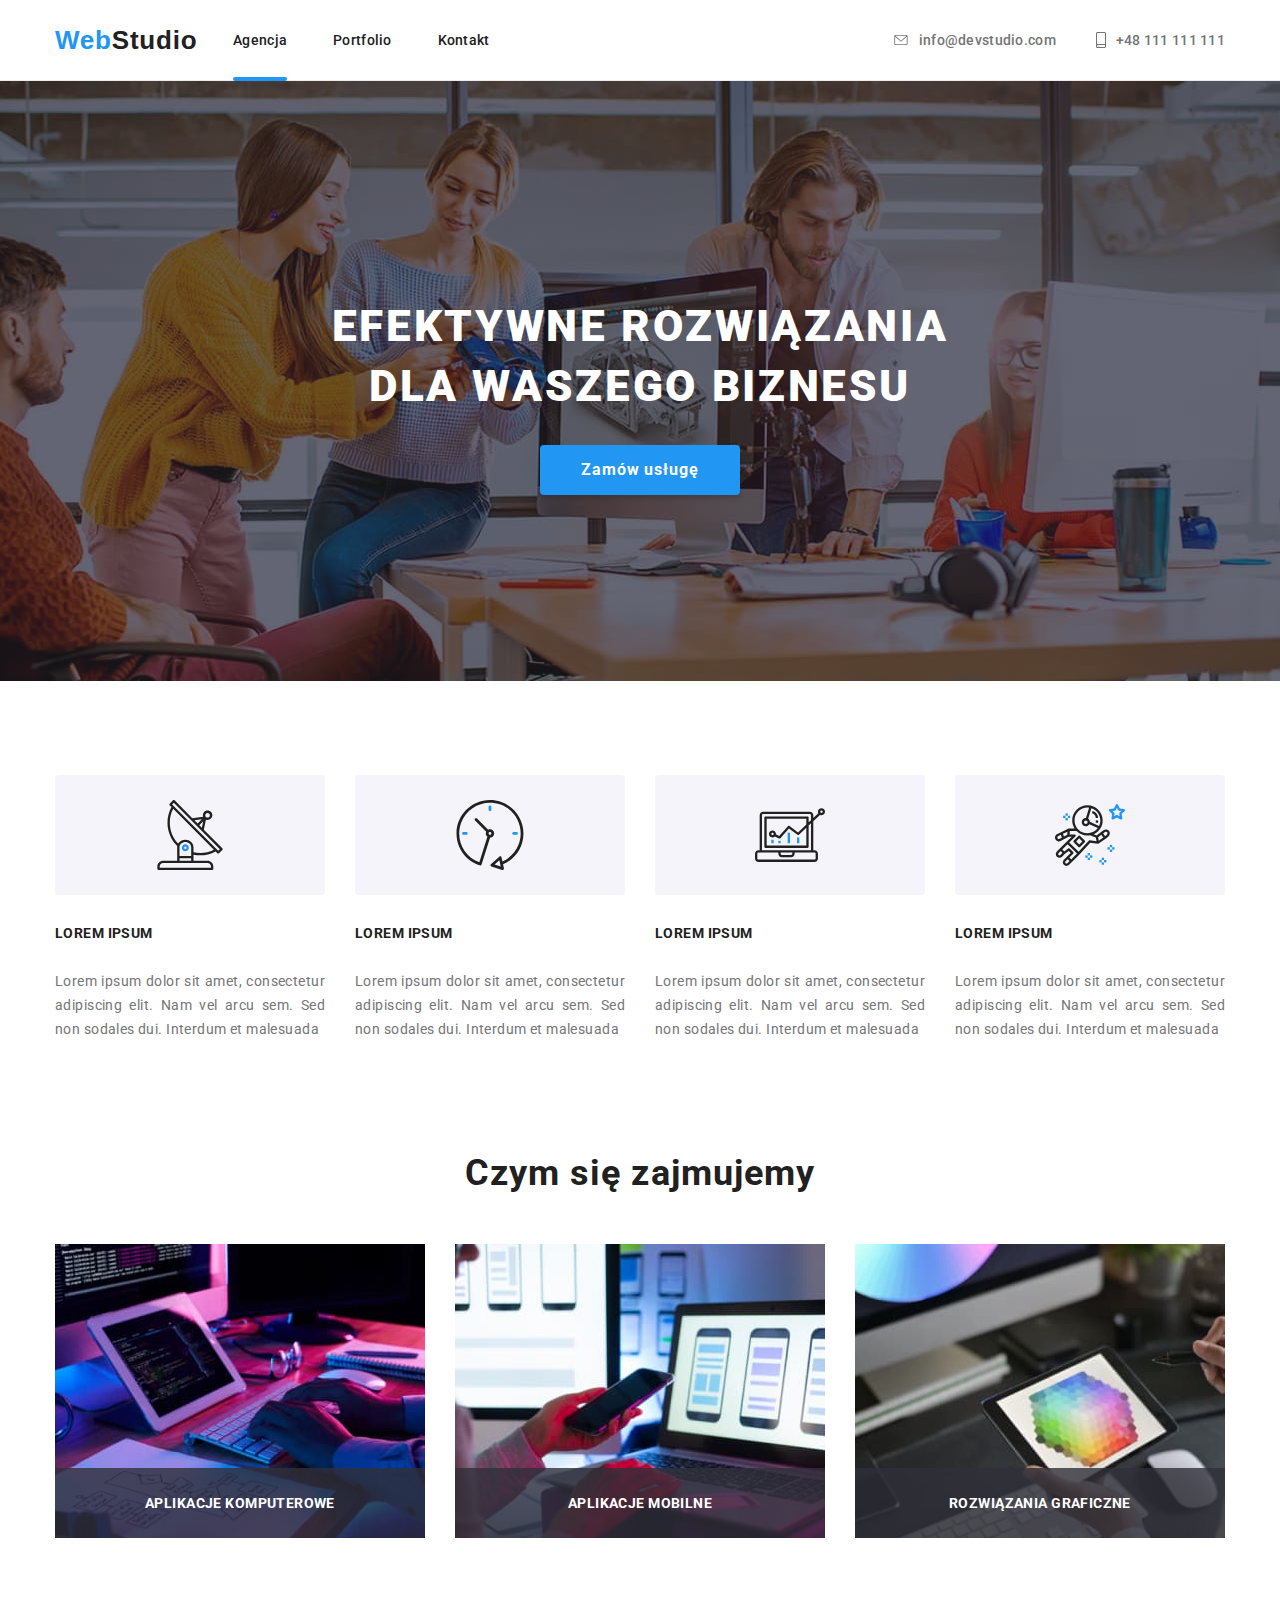
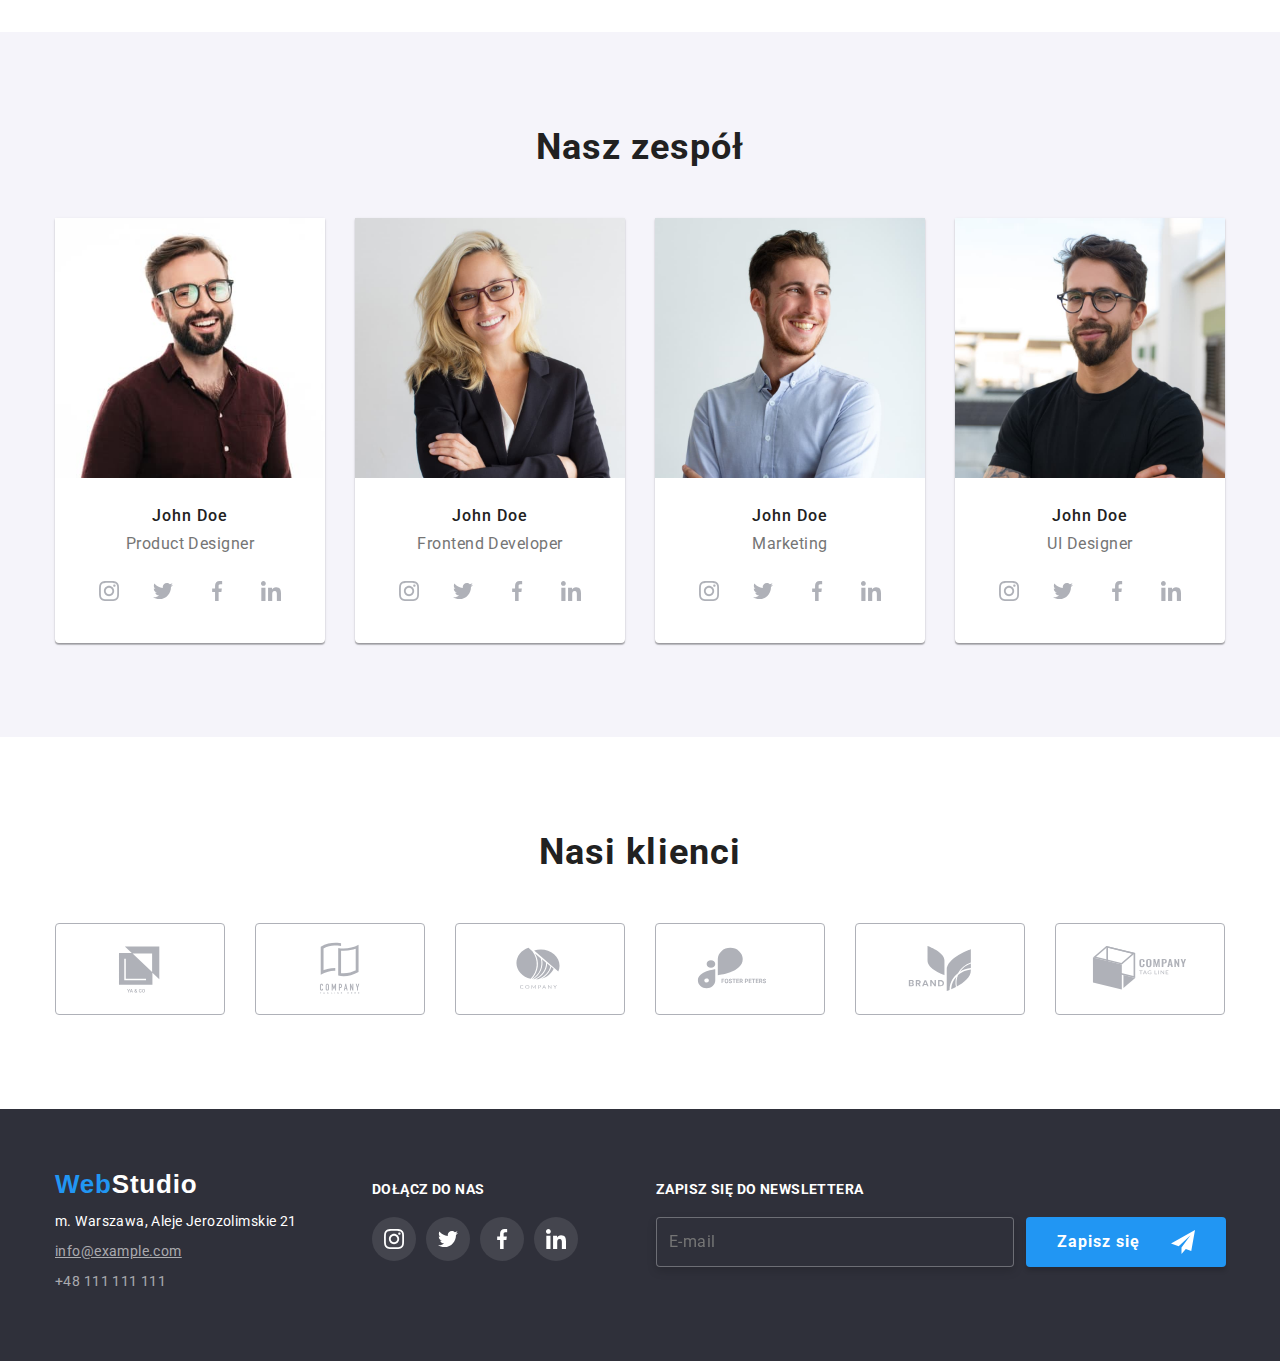
==== commit ecfdee79: "update" ====
--- a/index.html
+++ b/index.html
@@ -25,10 +25,10 @@
         <a class="header__logo" href="./index.html">Web<span>Studio</span>
         </a>
         <ul class="header__navigation">
+          <li class="header__item active">
+            <a class="header__link1" href="./index.html">Agencja</a>
+          </li>
           <li class="header__item">
-            <a class="header__link1" href="./index.html">Agencja</a>
-          </li>
-          <li class="header__item active">
             <a class="header__link1" href="./portfolio.html">Portfolio</a>
           </li>
           <li class="header__item">
